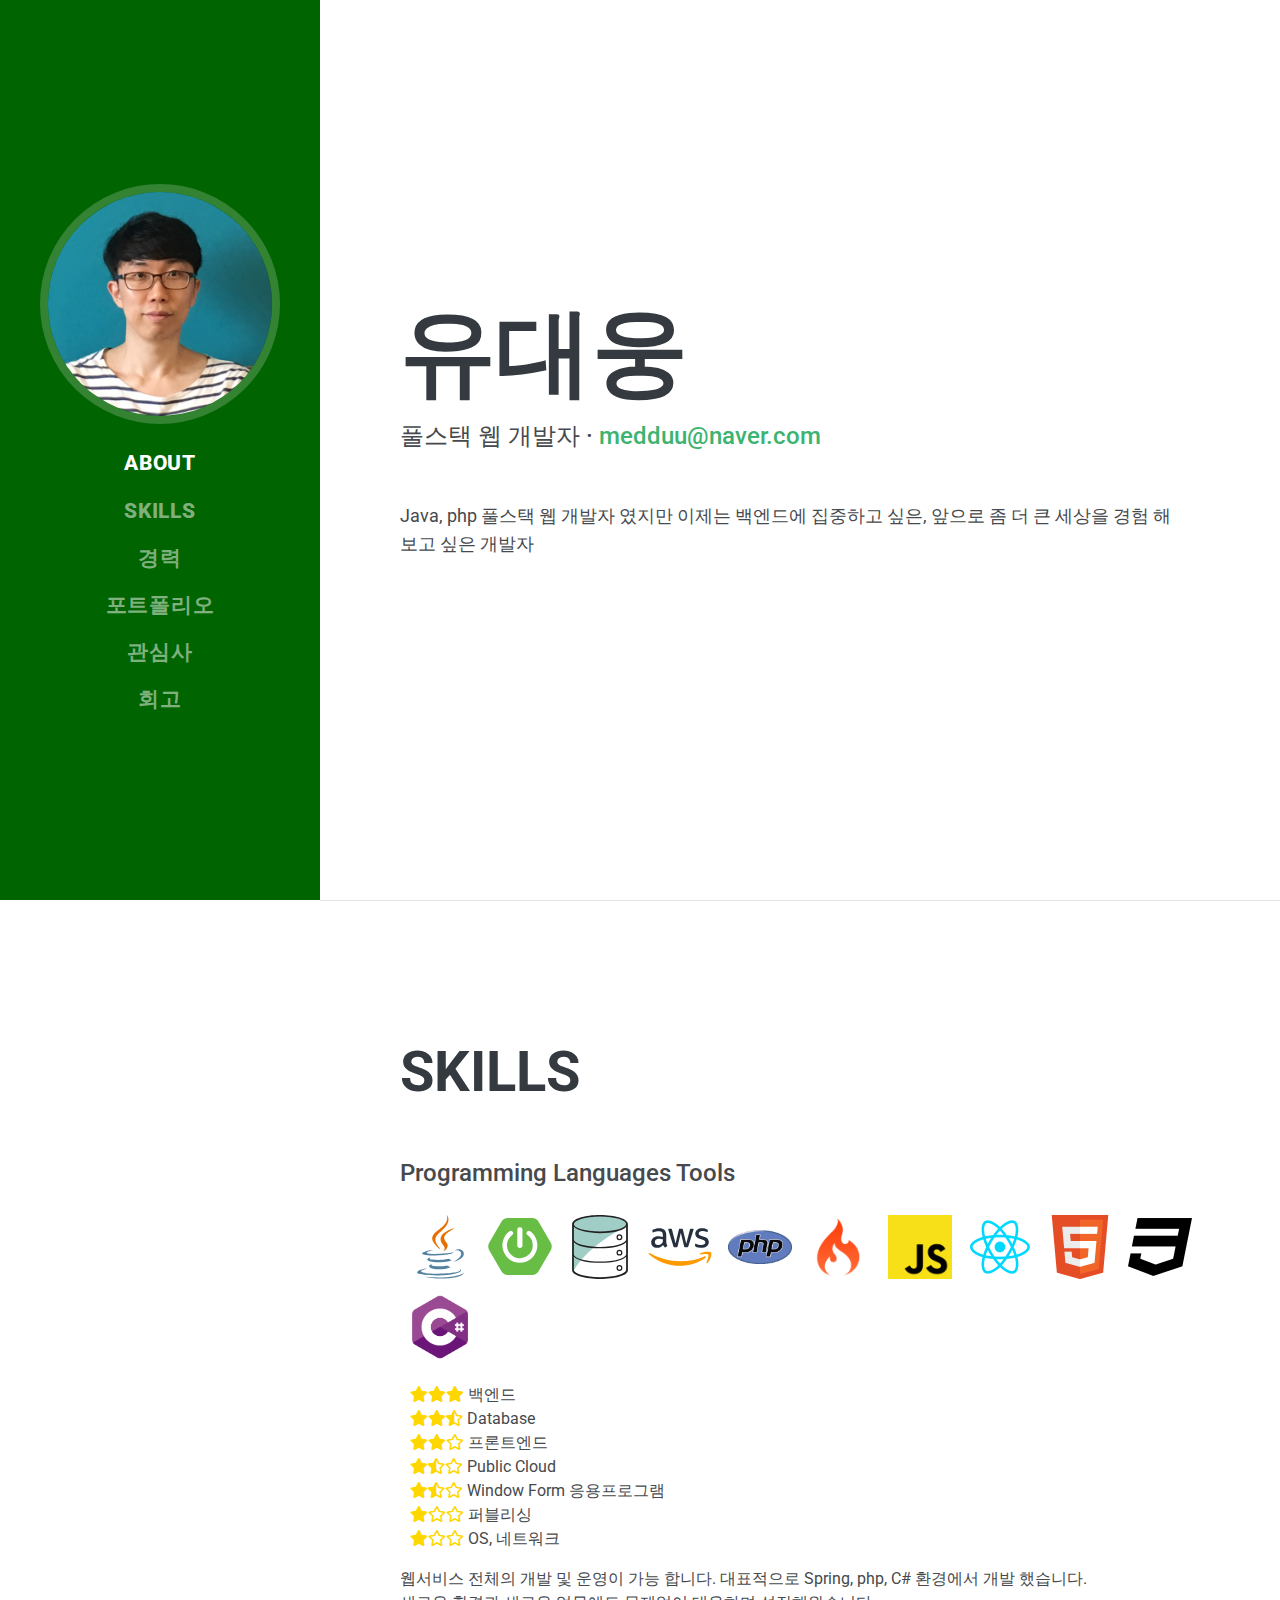
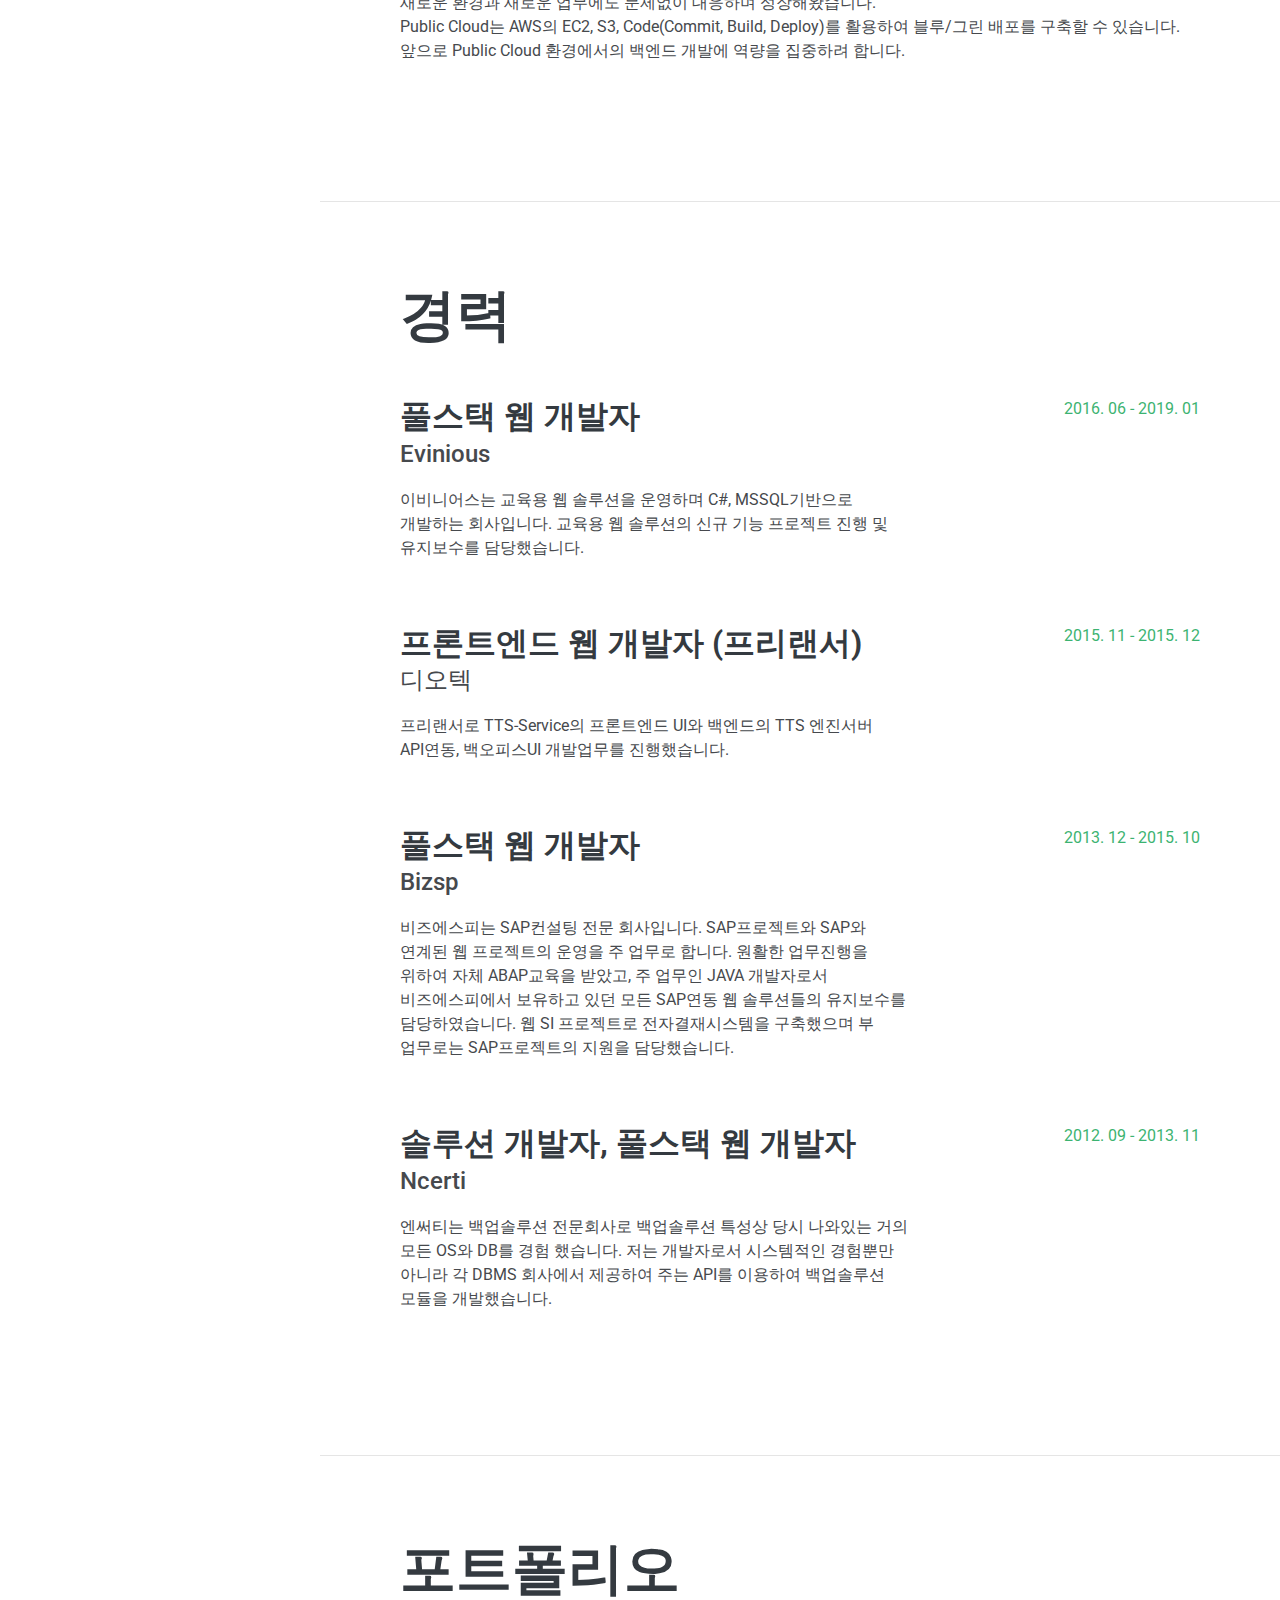
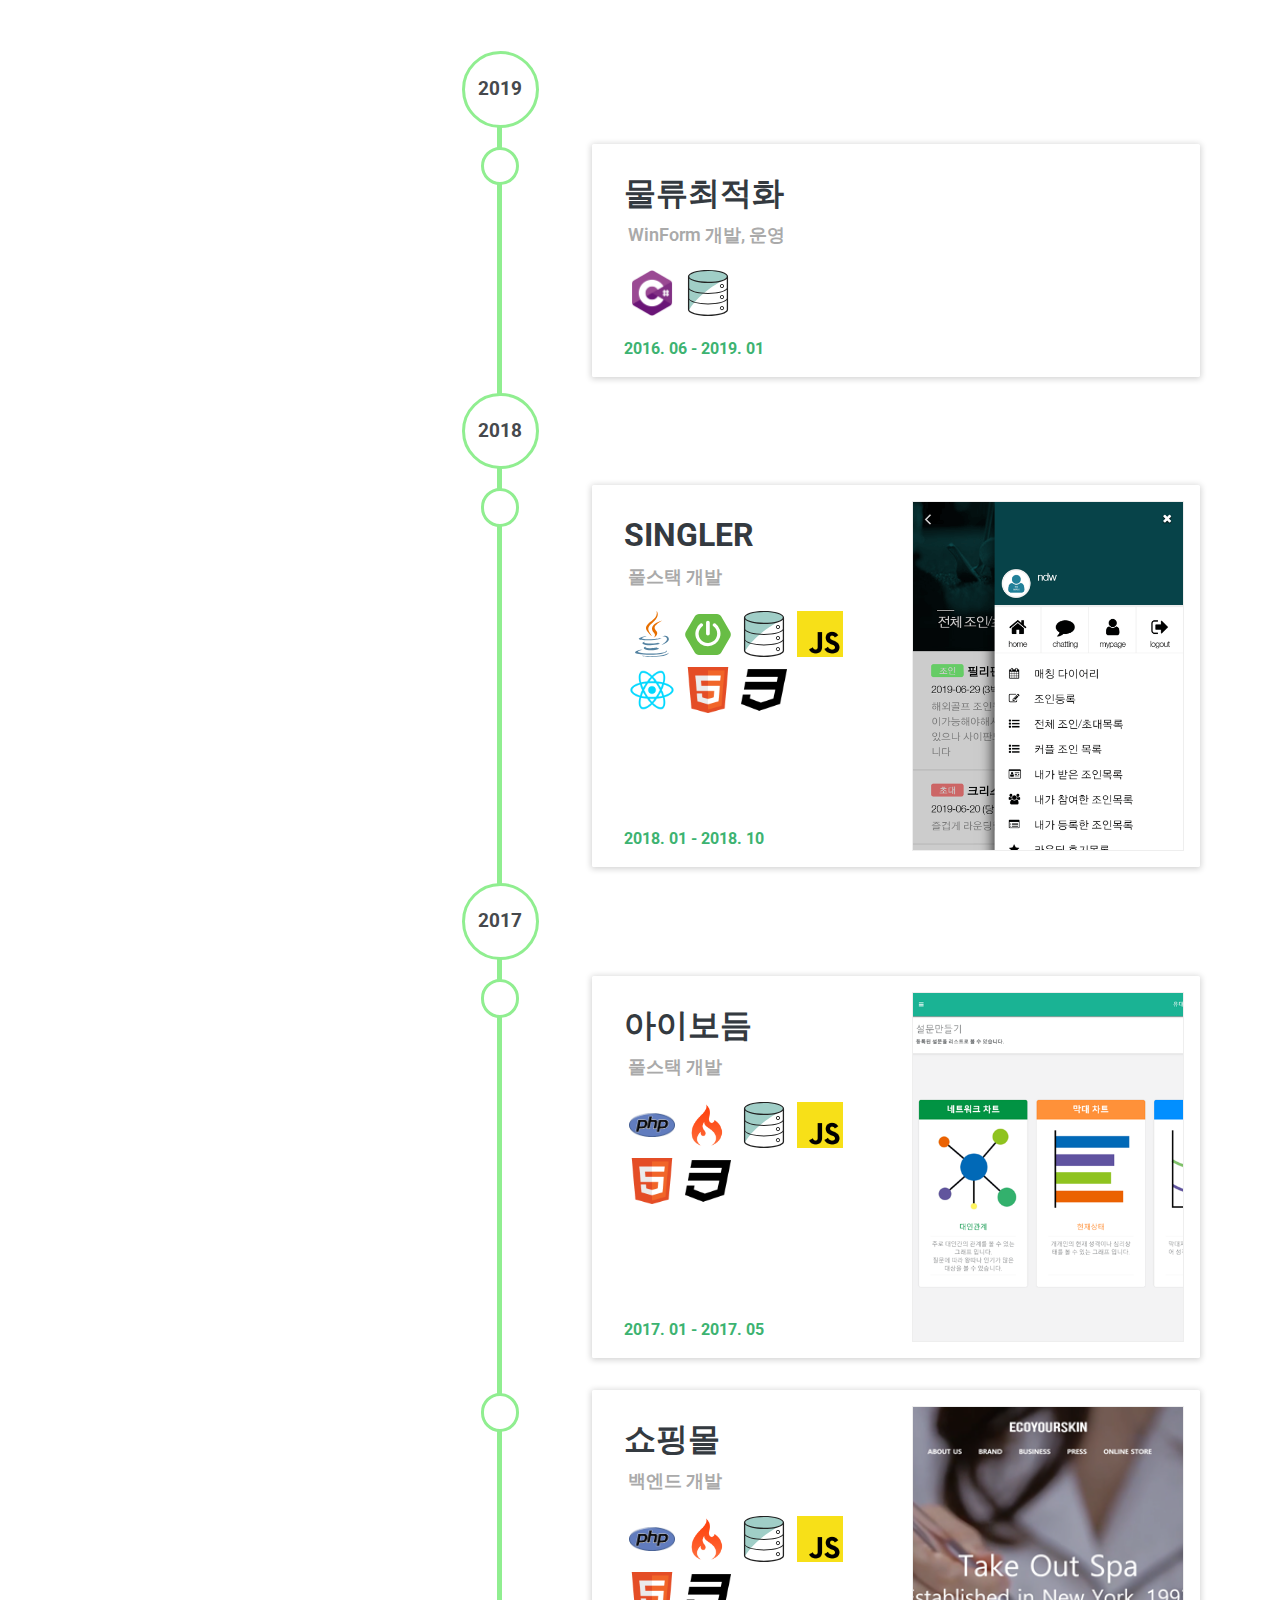
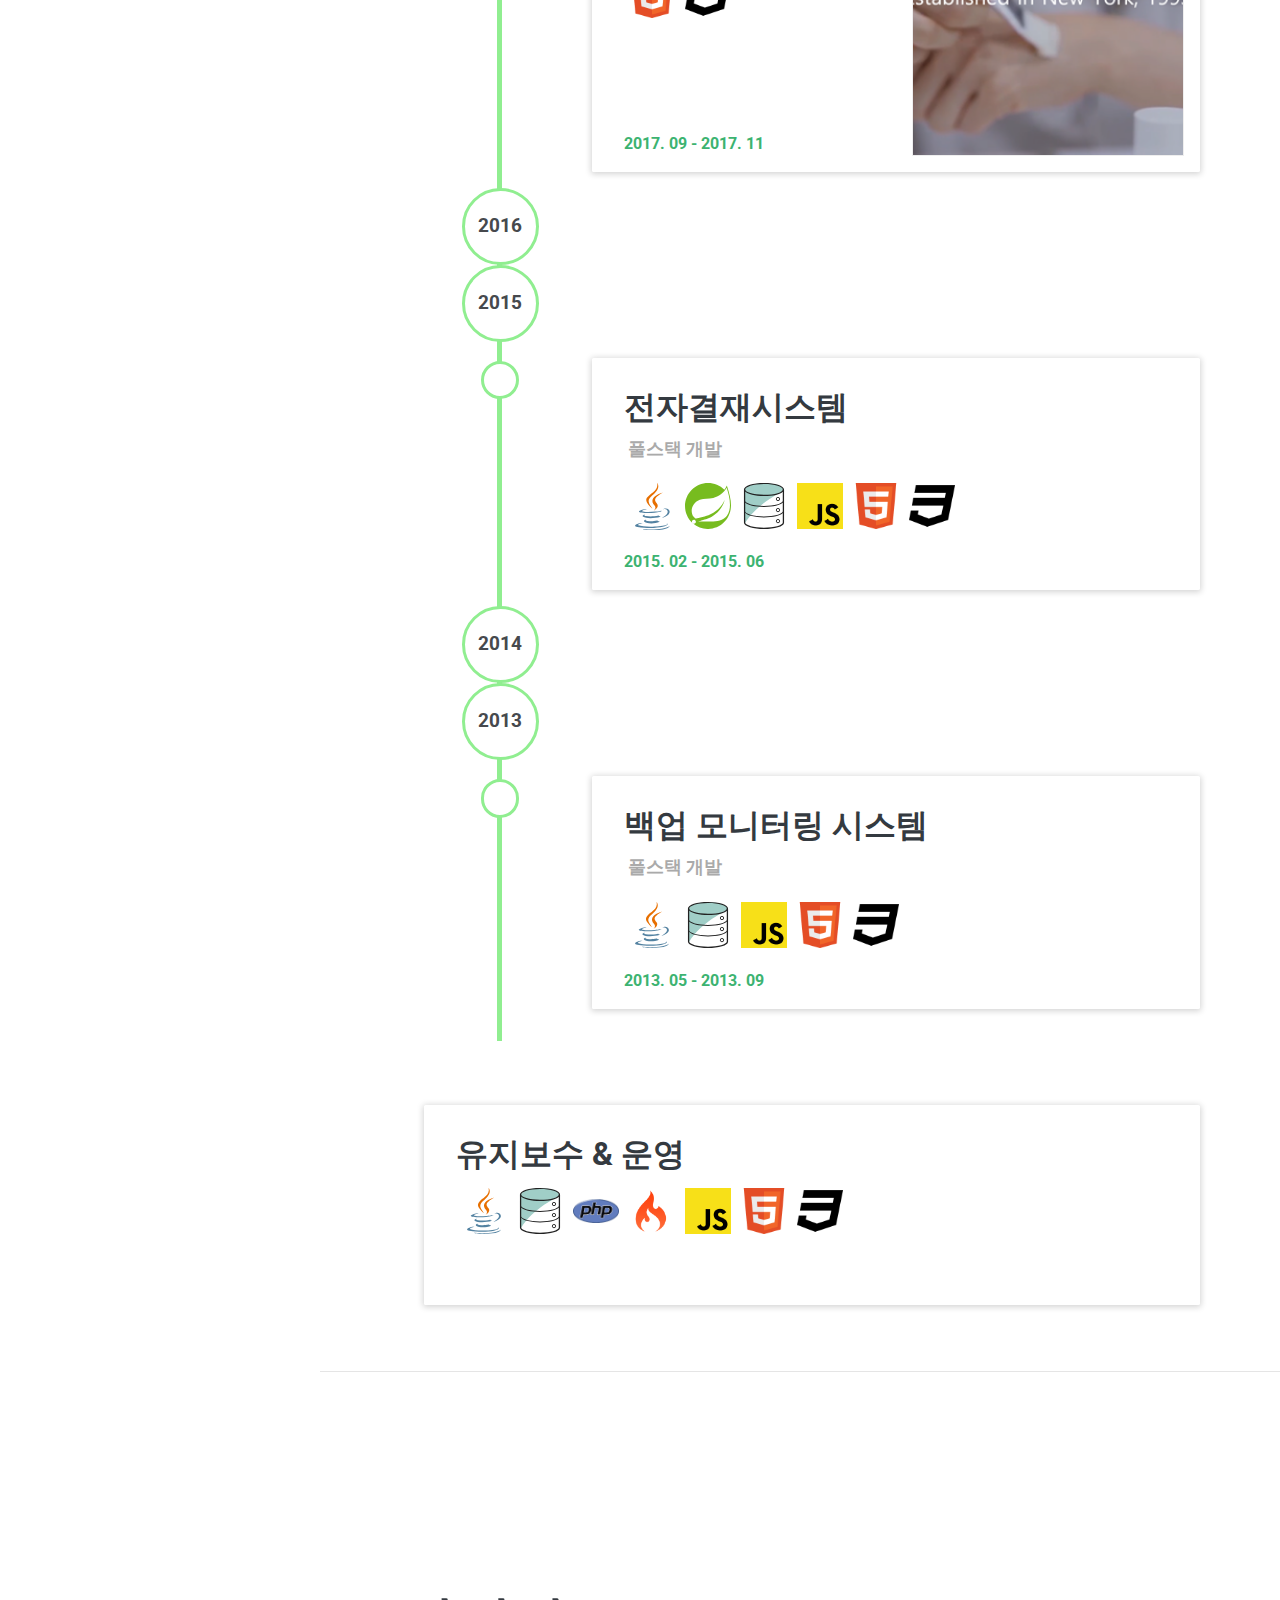
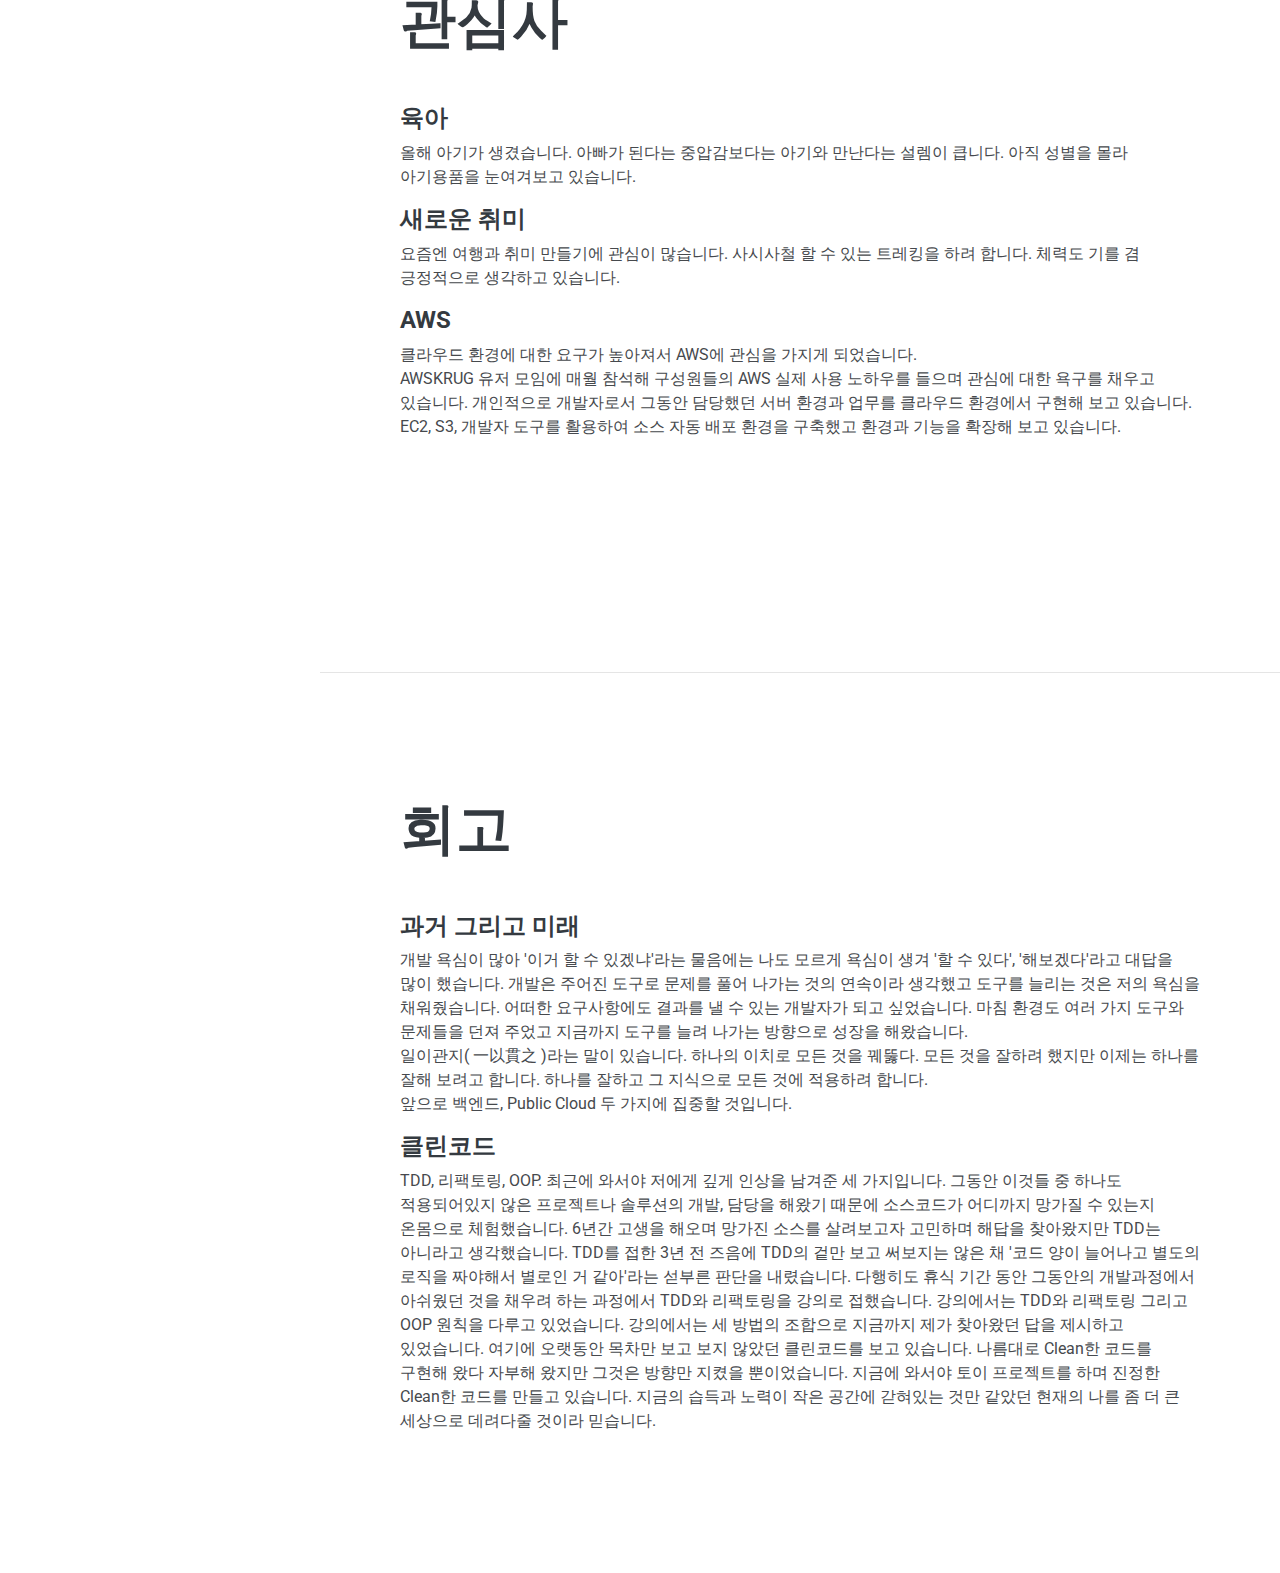
==== index.html @ 07f05572 "first commit" ====
<!DOCTYPE html>
<html lang="en">
<head>
  <meta charset="utf-8">
  <meta name="viewport" content="width=device-width, initial-scale=1, shrink-to-fit=no">
  <meta name="description" content="">
  <meta name="author" content="">

  <title>Portfolio</title>

  <!-- Bootstrap core CSS -->
  <link href="vendor/bootstrap/css/bootstrap.min.css" rel="stylesheet">
  <!-- Custom fonts for this template -->
  <link href="vendor/fontawesome-free/css/all.min.css" rel="stylesheet">
  <!-- Custom styles for this template -->
  <link href="css/resume.css?20190628" rel="stylesheet">
</head>

<body id="page-top">

  <nav class="navbar navbar-expand-lg navbar-dark bg-primary fixed-top" id="sideNav">
    <a class="navbar-brand js-scroll-trigger" href="#page-top">
      <span class="d-block d-lg-none">medduu</span>
      <span class="d-none d-lg-block">
        <img class="img-fluid img-profile rounded-circle mx-auto mb-2" src="img/profile.png" alt="">
      </span>
    </a>
    <button class="navbar-toggler" type="button" data-toggle="collapse" data-target="#navbarSupportedContent" aria-controls="navbarSupportedContent" aria-expanded="false" aria-label="Toggle navigation">
      <span class="navbar-toggler-icon"></span>
    </button>
    <div class="collapse navbar-collapse" id="navbarSupportedContent">
      <ul class="navbar-nav">
        <li class="nav-item">
          <a class="nav-link js-scroll-trigger" href="#about">About</a>
        </li>
		<li class="nav-item">
          <a class="nav-link js-scroll-trigger" href="#skills">Skills</a>
        </li>
        <li class="nav-item">
          <a class="nav-link js-scroll-trigger" href="#experience">경력</a>
        </li>
        <li class="nav-item">
          <a class="nav-link js-scroll-trigger" href="#portfolio">포트폴리오</a>
        </li>
		<!--<li class="nav-item">
          <a class="nav-link js-scroll-trigger" href="#education">학력</a>
        </li>-->
		<li class="nav-item">
          <a class="nav-link js-scroll-trigger" href="#interests">관심사</a>
        </li>
		<li class="nav-item">
          <a class="nav-link js-scroll-trigger" href="#reflection">회고</a>
        </li>		
      </ul>
    </div>
  </nav>

  <div class="container-fluid p-0">
    <section class="resume-section p-3 p-lg-5 d-flex align-items-center" id="about">
      <div class="w-100">
        <h1 class="">유대웅</h1>
        <div class="subheading mb-5">풀스택 웹 개발자 · 
		      <span class="text-primary">medduu@naver.com</span>
        </div>
        <p class="lead mb-5">
          Java, php 풀스택 웹 개발자 였지만 이제는 백엔드에 집중하고 싶은, 앞으로 좀 더 큰 세상을 경험 해 보고 싶은 개발자
        </p>
        <!--
        <p class="sub mb-5 text-line-through_tmp">
          술 한잔 마셨습니다... 버그가 조금은 있을 수 있습니다. <br/>
          하지만 유대웅 하나만 기억해 주세요. 진심을 다해 전합니다. <br/>
          결과가 별로일 수는 없을 겁니다. 밤낮으로 고민하고 개발 해왔습니다... <br/>
          최선을 다했고 열심히 했습니다. 저의 진심이 느껴지길 바랍니다. <br/>
          고맙습니다...
        </p>
        
        <div class="social-icons">
          <a href="https://github.com/medduu" target="_blank">
            <i class="fab fa-github"></i>
          </a>
        </div>
        -->
      </div>
    </section>

    <hr class="m-0">

    <section class="resume-section p-3 p-lg-5 d-flex align-items-center" id="skills">
      <div class="w-100">
        <h2 class="mb-5">Skills</h2>

        <div class="subheading mb-3">Programming Languages Tools</div>
        <ul class="list-inline dev-icons">
          <li class="toolTip" data-toggle="tooltip" data-placement="bottom" title="Java">
              <div style="background: url('img/skills/java.svg') no-repeat;"></div>
          </li>
          <li class="toolTip" data-toggle="tooltip" data-placement="bottom" title="Spring Boot">			
            <div style="background: url('img/skills/spring-boot.svg') no-repeat;"></div>
          </li>
          <li class="toolTip" data-toggle="tooltip" data-placement="bottom" title="database (RDB)">
            <div style="background: url('img/skills/database.svg') no-repeat;"></div>
          </li>
          <li class="toolTip" data-toggle="tooltip" data-placement="bottom" title="aws">
            <div style="background: url('img/skills/aws.svg') no-repeat;"></div>
          </li> 
          <li class="toolTip" data-toggle="tooltip" data-placement="bottom" title="php">
            <div style="background: url('img/skills/php.png') no-repeat;"></div>
          </li>
          <li class="toolTip" data-toggle="tooltip" data-placement="bottom" title="CodeIgniter (php framework)">
            <div style="background: url('img/skills/codeigniter.png') no-repeat;"></div>
          </li>
          <li class="toolTip" data-toggle="tooltip" data-placement="bottom" title="javascript">
            <div style="background: url('img/skills/javascript.png') no-repeat;"></div>
          </li>
          <li class="toolTip" data-toggle="tooltip" data-placement="bottom" title="react">
            <div style="background: url('img/skills/Reactjs.png') no-repeat;"></div>
          </li>
          <li class="toolTip" data-toggle="tooltip" data-placement="bottom" title="html">
            <div style="background: url('img/skills/HTML5.png') no-repeat;"></div>
          </li>
          <li class="toolTip" data-toggle="tooltip" data-placement="bottom" title="css">
            <div style="background: url('img/skills/css.png') no-repeat;"></div>
          </li>
          <li class="toolTip" data-toggle="tooltip" data-placement="bottom" title="C#">
            <div style="background: url('img/skills/CSharp.png') no-repeat;"></div>
          </li>
        </ul>
	
		<ul class="fa-ul" style="margin-left:10px;">
      <li>
        <span class="star-point"><i class="fa fa-star"></i><i class="fa fa-star"></i><i class="fa fa-star"></i></span>
        백엔드
      </li>
      <li>
        <span class="star-point"><i class="fa fa-star"></i><i class="fa fa-star"></i><i class="fa fa-star-half-alt"></i></span>
        Database
      </li>
      <li>
        <span class="star-point"><i class="fa fa-star"></i><i class="fa fa-star"></i><i class="far fa-star"></i></span>
        프론트엔드
      </li>
      <li>
        <span class="star-point"><i class="fa fa-star"></i><i class="fa fa-star-half-alt"></i><i class="far fa-star"></i></span>
        Public Cloud
      </li>
      <li>
        <span class="star-point"><i class="fa fa-star"></i><i class="fa fa-star-half-alt"></i><i class="far fa-star"></i></span>
        Window Form 응용프로그램
      </li>
      <li>
        <span class="star-point"><i class="fa fa-star"></i><i class="far fa-star"></i><i class="far fa-star"></i></span>
        퍼블리싱
      </li>
      <li>
        <span class="star-point"><i class="fa fa-star"></i><i class="far fa-star"></i><i class="far fa-star"></i></span>
        OS, 네트워크
      </li>
    </ul>

    <div>
      웹서비스 전체의 개발 및 운영이 가능 합니다. 대표적으로 Spring, php, C# 환경에서 개발 했습니다.<br/>
      새로운 환경과 새로운 업무에도 문제없이 대응하며 성장해왔습니다.<br/>
      Public Cloud는 AWS의 EC2, S3, Code(Commit, Build, Deploy)를 활용하여 블루/그린 배포를 구축할 수 있습니다. <br/>
      앞으로 Public Cloud 환경에서의 백엔드 개발에 역량을 집중하려 합니다.
    </div>
      </div>
    </section>
	
	<hr class="m-0">

    <section class="resume-section p-3 p-lg-5 d-flex justify-content-center" id="experience">
      <div class="w-100">
        <h2 class="mb-5">경력</h2>

        <div class="resume-item d-flex flex-column flex-md-row justify-content-between mb-5">
          <div class="resume-content">
            <h3 class="mb-0">풀스택 웹 개발자</h3>
            <div class="subheading mb-3">Evinious</div>
            <p>
            이비니어스는 교육용 웹 솔루션을 운영하며 C#, MSSQL기반으로 개발하는 회사입니다. 교육용 웹 솔루션의 신규 기능 프로젝트 진행 및 유지보수를 담당했습니다.
            </p>
          </div>
          <div class="resume-date text-md-right">
            <span class="text-primary">2016. 06 - 2019. 01</span>
          </div>
        </div>
		
		    <div class="resume-item d-flex flex-column flex-md-row justify-content-between mb-5">
          <div class="resume-content">
            <h3 class="mb-0">프론트엔드 웹 개발자 (프리랜서)</h3>
            <div class="subheading mb-3">디오텍</div>
            <p>프리랜서로 TTS-Service의 프론트엔드 UI와 백엔드의 TTS 엔진서버 API연동, 백오피스UI 개발업무를 진행했습니다.
            </p>
          </div>
          <div class="resume-date text-md-right">
            <span class="text-primary">2015. 11 - 2015. 12</span>
          </div>
        </div>

        <div class="resume-item d-flex flex-column flex-md-row justify-content-between mb-5">
          <div class="resume-content">
            <h3 class="mb-0">풀스택 웹 개발자</h3>
            <div class="subheading mb-3">Bizsp</div>
            <p>
            비즈에스피는 SAP컨설팅 전문 회사입니다. 
            SAP프로젝트와 SAP와 연계된 웹 프로젝트의 운영을 주 업무로 합니다. 
            원활한 업무진행을 위하여 자체 ABAP교육을 받았고, 주 업무인 JAVA 개발자로서 비즈에스피에서 보유하고 있던 모든 SAP연동 웹 솔루션들의 유지보수를 담당하였습니다. 
            웹 SI 프로젝트로 전자결재시스템을 구축했으며 부 업무로는 SAP프로젝트의 지원을 담당했습니다.
            </p>
          </div>
          <div class="resume-date text-md-right">
            <span class="text-primary">2013. 12 - 2015. 10</span>
          </div>
        </div>

        <div class="resume-item d-flex flex-column flex-md-row justify-content-between mb-5">
          <div class="resume-content">
            <h3 class="mb-0">솔루션 개발자, 풀스택 웹 개발자</h3>
            <div class="subheading mb-3">Ncerti</div>
            <p>
            엔써티는 백업솔루션 전문회사로 백업솔루션 특성상 당시 나와있는 거의 모든 OS와 DB를 경험 했습니다. 
            저는 개발자로서 시스템적인 경험뿐만 아니라 각 DBMS 회사에서 제공하여 주는 API를 이용하여 백업솔루션 모듈을 개발했습니다. 
            </p>
          </div>
          <div class="resume-date text-md-right">
            <span class="text-primary">2012. 09 - 2013. 11</span>
          </div>
        </div>
      </div>

    </section>
	
    <hr class="m-0">

    <section class="resume-section p-3 p-lg-5 d-flex align-items-center portfolio" id="portfolio">
      <div class="w-100">
        <h2 class="mb-5">포트폴리오</h2>
        <div class="row portfolio-contents">
          <div class="year">
              <span>2019</span>
          </div>
          <!-- Portfolio Item 4 -->
          <div id="portfolio-Simul" class="col-xl-12 pull-left">
            <div class="portfolio-item mx-auto" data-toggle="modal" data-target="#portfolioSimul">
              <div class="portfolio-item-caption d-flex align-items-center justify-content-center h-100 w-100">
                <div class="portfolio-item-caption-content text-center text-white">
                <i class="fas fa-plus fa-3x"></i>
                </div>
              </div>
              <div class="portfolio-title-wrap">
                <h3>물류최적화</h3>
                <div class="lead mb-3 ml-1">WinForm 개발, 운영</div>
                <ul class="list-inline dev-icons">                  
                  <li class="toolTip" data-toggle="tooltip" data-placement="bottom" title="C#">
                    <div style="background: url('img/skills/CSharp.png') no-repeat;"></div>
                  </li>
                  <li class="toolTip" data-toggle="tooltip" data-placement="bottom" title="database (RDB)">
                    <div style="background: url('img/skills/database.svg') no-repeat;"></div>
                  </li>
                </ul>
                <span class="text-primary portfolio-date">2016. 06 - 2019. 01</span>
              </div>
            </div>
          </div>
          <div class="year">
              <span>2018</span>
          </div>
          <!-- Portfolio Item 1 -->
          <div class="col-xl-12 pull-right">
            <div class="portfolio-item mx-auto" data-toggle="modal" data-target="#portfolioSingler">
              <div class="portfolio-item-caption d-flex align-items-center justify-content-center h-100 w-100">
                <div class="portfolio-item-caption-content text-center text-white">
                <i class="fas fa-plus fa-3x"></i>
                </div>
              </div>
              <div class="portfolio-title-wrap">
                <h3>Singler</h3>
                <div class="lead mb-3 ml-1">풀스택 개발</div>                
                <ul class="list-inline dev-icons">
                  <li class="toolTip" data-toggle="tooltip" data-placement="bottom" title="Java">
                      <div style="background: url('img/skills/java.svg') no-repeat;"></div>
                  </li>
                  <li class="toolTip" data-toggle="tooltip" data-placement="bottom" title="Spring Boot">			
                    <div style="background: url('img/skills/spring-boot.svg') no-repeat;"></div>
                  </li>
                  <li class="toolTip" data-toggle="tooltip" data-placement="bottom" title="database (RDB)">
                    <div style="background: url('img/skills/database.svg') no-repeat;"></div>
                  </li>
                  <li class="toolTip" data-toggle="tooltip" data-placement="bottom" title="javascript">
                    <div style="background: url('img/skills/javascript.png') no-repeat;"></div>
                  </li>
                  <li class="toolTip" data-toggle="tooltip" data-placement="bottom" title="react">
                    <div style="background: url('img/skills/Reactjs.png') no-repeat;"></div>
                  </li>
                  <li class="toolTip" data-toggle="tooltip" data-placement="bottom" title="html">
                    <div style="background: url('img/skills/HTML5.png') no-repeat;"></div>
                  </li>
                  <li class="toolTip" data-toggle="tooltip" data-placement="bottom" title="css">
                    <div style="background: url('img/skills/css.png') no-repeat;"></div>
                  </li>
                </ul>
                <span class="text-primary portfolio-date">2018. 01 - 2018. 10</span>
              </div>
              <div class="portfolio-img-wrap">
                <div style="background: url(img/portfolio/singler.png) no-repeat;"></div>
              </div>
            </div>
          </div>
          <div class="year">
              <span>2017</span>
          </div>
          <!-- Portfolio Item 2 -->
          <div class="col-xl-12 pull-left">
            <div class="portfolio-item mx-auto" data-toggle="modal" data-target="#portfolioIbd">
              <div class="portfolio-item-caption d-flex align-items-center justify-content-center h-100 w-100">
                <div class="portfolio-item-caption-content text-center text-white">
                <i class="fas fa-plus fa-3x"></i>
                </div>
              </div>
              <div class="portfolio-title-wrap">
                <h3>아이보듬</h3>
                <div class="lead mb-3 ml-1">풀스택 개발</div>
                <ul class="list-inline dev-icons">
                  <li class="toolTip" data-toggle="tooltip" data-placement="bottom" title="php">
                    <div style="background: url('img/skills/php.png') no-repeat;"></div>
                  </li>
                  <li class="toolTip" data-toggle="tooltip" data-placement="bottom" title="CodeIgniter (php framework)">
                    <div style="background: url('img/skills/codeigniter.png') no-repeat;"></div>
                  </li>
                  <li class="toolTip" data-toggle="tooltip" data-placement="bottom" title="database (RDB)">
                    <div style="background: url('img/skills/database.svg') no-repeat;"></div>
                  </li>
                  <li class="toolTip" data-toggle="tooltip" data-placement="bottom" title="javascript">
                    <div style="background: url('img/skills/javascript.png') no-repeat;"></div>
                  </li>
                  <li class="toolTip" data-toggle="tooltip" data-placement="bottom" title="html">
                    <div style="background: url('img/skills/HTML5.png') no-repeat;"></div>
                  </li>
                  <li class="toolTip" data-toggle="tooltip" data-placement="bottom" title="css">
                    <div style="background: url('img/skills/css.png') no-repeat;"></div>
                  </li>
                </ul>
                <span class="text-primary portfolio-date">2017. 01 - 2017. 05</span>
              </div>
              <div class="portfolio-img-wrap">
                  <div style="background: url(img/portfolio/ibd.png) no-repeat;"></div>
                </div>
            </div>
          </div>          
          <!-- Portfolio Item 3 -->
          <div class="col-xl-12 pull-right">
            <div class="portfolio-item mx-auto" data-toggle="modal" data-target="#portfolioEco">
              <div class="portfolio-item-caption d-flex align-items-center justify-content-center h-100 w-100">
                <div class="portfolio-item-caption-content text-center text-white">
                <i class="fas fa-plus fa-3x"></i>
                </div>
              </div>
              <div class="portfolio-title-wrap">
                <h3>쇼핑몰</h3>
                <div class="lead mb-3 ml-1">백엔드 개발</div>
                <ul class="list-inline dev-icons">
                  <li class="toolTip" data-toggle="tooltip" data-placement="bottom" title="php">
                    <div style="background: url('img/skills/php.png') no-repeat;"></div>
                  </li>
                  <li class="toolTip" data-toggle="tooltip" data-placement="bottom" title="CodeIgniter (php framework)">
                    <div style="background: url('img/skills/codeigniter.png') no-repeat;"></div>
                  </li>
                  <li class="toolTip" data-toggle="tooltip" data-placement="bottom" title="database (RDB)">
                    <div style="background: url('img/skills/database.svg') no-repeat;"></div>
                  </li>
                  <li class="toolTip" data-toggle="tooltip" data-placement="bottom" title="javascript">
                    <div style="background: url('img/skills/javascript.png') no-repeat;"></div>
                  </li>
                  <li class="toolTip" data-toggle="tooltip" data-placement="bottom" title="html">
                    <div style="background: url('img/skills/HTML5.png') no-repeat;"></div>
                  </li>
                  <li class="toolTip" data-toggle="tooltip" data-placement="bottom" title="css">
                    <div style="background: url('img/skills/css.png') no-repeat;"></div>
                  </li>
                </ul>
                <span class="text-primary portfolio-date">2017. 09 - 2017. 11</span>
              </div>
              <div class="portfolio-img-wrap">
                  <div style="background: url(img/portfolio/ecoyourskin.png) no-repeat;"></div>
                </div>
            </div>
          </div>
          <div class="year">
              <span>2016</span>
              <span>2015</span>
          </div>
          <!-- Portfolio Item 5 -->
          <div class="col-xl-12 pull-left">
            <div class="portfolio-item mx-auto" data-toggle="modal" data-target="#portfolioAprv">
              <div class="portfolio-item-caption d-flex align-items-center justify-content-center h-100 w-100">
                <div class="portfolio-item-caption-content text-center text-white">
                <i class="fas fa-plus fa-3x"></i>
                </div>
              </div>
              <div class="portfolio-title-wrap">
                <h3>전자결재시스템</h3>
                <div class="lead mb-3 ml-1">풀스택 개발</div>
                <ul class="list-inline dev-icons">
                  <li class="toolTip" data-toggle="tooltip" data-placement="bottom" title="Java">
                      <div style="background: url('img/skills/java.svg') no-repeat;"></div>
                  </li>
                  <li class="toolTip" data-toggle="tooltip" data-placement="bottom" title="Spring Boot">			
                    <div style="background: url('img/skills/spring-3.svg') no-repeat;"></div>
                  </li>
                  <li class="toolTip" data-toggle="tooltip" data-placement="bottom" title="database (RDB)">
                    <div style="background: url('img/skills/database.svg') no-repeat;"></div>
                  </li>
                  <li class="toolTip" data-toggle="tooltip" data-placement="bottom" title="javascript">
                    <div style="background: url('img/skills/javascript.png') no-repeat;"></div>
                  </li>
                  <li class="toolTip" data-toggle="tooltip" data-placement="bottom" title="html">
                    <div style="background: url('img/skills/HTML5.png') no-repeat;"></div>
                  </li>
                  <li class="toolTip" data-toggle="tooltip" data-placement="bottom" title="css">
                    <div style="background: url('img/skills/css.png') no-repeat;"></div>
                  </li>
                </ul>
                <span class="text-primary portfolio-date">2015. 02 - 2015. 06</span>
              </div>
            </div>
          </div>
          <div class="year">
              <span>2014</span>
              <span>2013</span>
          </div>
          <!-- Portfolio Item 5 -->
          <div class="col-xl-12 pull-left">
            <div class="portfolio-item mx-auto" data-toggle="modal" data-target="#portfolioBackup">
              <div class="portfolio-item-caption d-flex align-items-center justify-content-center h-100 w-100">
                <div class="portfolio-item-caption-content text-center text-white">
                <i class="fas fa-plus fa-3x"></i>
                </div>
              </div>
              <div class="portfolio-title-wrap">
                <h3>백업 모니터링 시스템</h3>
                <div class="lead mb-3 ml-1">풀스택 개발</div>
                <ul class="list-inline dev-icons">
                  <li class="toolTip" data-toggle="tooltip" data-placement="bottom" title="Java">
                      <div style="background: url('img/skills/java.svg') no-repeat;"></div>
                  </li>
                  <li class="toolTip" data-toggle="tooltip" data-placement="bottom" title="database (RDB)">
                    <div style="background: url('img/skills/database.svg') no-repeat;"></div>
                  </li>
                  <li class="toolTip" data-toggle="tooltip" data-placement="bottom" title="javascript">
                    <div style="background: url('img/skills/javascript.png') no-repeat;"></div>
                  </li>
                  <li class="toolTip" data-toggle="tooltip" data-placement="bottom" title="html">
                    <div style="background: url('img/skills/HTML5.png') no-repeat;"></div>
                  </li>
                  <li class="toolTip" data-toggle="tooltip" data-placement="bottom" title="css">
                    <div style="background: url('img/skills/css.png') no-repeat;"></div>
                  </li>
                </ul>
                <span class="text-primary portfolio-date">2013. 05 - 2013. 09</span>
              </div>
            </div>
          </div>
        
      </div>
      <!-- Portfolio Item 6 -->
      <div class="row" style="padding-left:3%;">
        <div class="col-xl-12 mt-5">
            <div class="portfolio-item mx-auto" data-toggle="modal" data-target="#portfolioSM">
              <div class="portfolio-item-caption d-flex align-items-center justify-content-center h-100 w-100">
                <div class="portfolio-item-caption-content text-center text-white">
                <i class="fas fa-plus fa-3x"></i>
                </div>
              </div>
              <div class="portfolio-title-wrap">
                <h3>유지보수 &amp; 운영</h3>
                <ul class="list-inline dev-icons">
                    <li class="toolTip" data-toggle="tooltip" data-placement="bottom" title="Java">
                        <div style="background: url('img/skills/java.svg') no-repeat;"></div>
                    </li>
                    <li class="toolTip" data-toggle="tooltip" data-placement="bottom" title="database (RDB)">
                      <div style="background: url('img/skills/database.svg') no-repeat;"></div>
                    </li>
                    <li class="toolTip" data-toggle="tooltip" data-placement="bottom" title="php">
                      <div style="background: url('img/skills/php.png') no-repeat;"></div>
                    </li>
                    <li class="toolTip" data-toggle="tooltip" data-placement="bottom" title="CodeIgniter (php framework)">
                      <div style="background: url('img/skills/codeigniter.png') no-repeat;"></div>
                    </li>
                    <li class="toolTip" data-toggle="tooltip" data-placement="bottom" title="javascript">
                      <div style="background: url('img/skills/javascript.png') no-repeat;"></div>
                    </li>
                    <li class="toolTip" data-toggle="tooltip" data-placement="bottom" title="html">
                      <div style="background: url('img/skills/HTML5.png') no-repeat;"></div>
                    </li>
                    <li class="toolTip" data-toggle="tooltip" data-placement="bottom" title="css">
                      <div style="background: url('img/skills/css.png') no-repeat;"></div>
                    </li>
                  </ul>
              </div>
            </div>
          </div>
        </div>
      </div>
    </section>
<!--
	<hr class="m-0">

    <section class="resume-section p-3 p-lg-5 d-flex align-items-center" id="education">
      <div class="w-100">
        <h2 class="mb-5">학력</h2>

        <div class="resume-item d-flex flex-column flex-md-row justify-content-between mb-5">
          <div class="resume-content">
            <h3 class="mb-0">가천대학교</h3>
            <div class="subheading mb-3">컴퓨터 소프트웨어 전공</div>
			<div>졸업</div>
          </div>
          <div class="resume-date text-md-right">
            <span class="text-primary">2009.02 - 2013.03</span>
          </div>
        </div>

		<div class="resume-item d-flex flex-column flex-md-row justify-content-between mb-5">
          <div class="resume-content">
            <h3 class="mb-0">경원전문대학교</h3>
            <div class="subheading mb-3">컴퓨터 정보과</div>
			      <div>중퇴</div>
          </div>
          <div class="resume-date text-md-right">
            <span class="text-primary">2006.03 - 2016.04</span>
          </div>
        </div>

        <div class="resume-item d-flex flex-column flex-md-row justify-content-between">
          <div class="resume-content">
            <h3 class="mb-3">동국대학교 사범대학 부속 고등학교</h3>
			<div>졸업</div>
          </div>
          <div class="resume-date text-md-right">
            <span class="text-primary">2001.03 - 2004.02</span>
          </div>
        </div>

      </div>
    </section>
-->	
    <hr class="m-0">

    <section class="resume-section p-3 p-lg-5 d-flex align-items-center" id="interests">
      <div class="w-100">
        <h2 class="mb-5">관심사</h2>
        <div>
          <h4 class="">육아</h4>
          <p>
            올해 아기가 생겼습니다. 아빠가 된다는 중압감보다는 아기와 만난다는 설렘이 큽니다. 아직 성별을 몰라 아기용품을 눈여겨보고 있습니다.
          </p>
        </div>
        <div>
          <h4 class="">새로운 취미</h3>
          <p>
            요즘엔 여행과 취미 만들기에 관심이 많습니다. 사시사철 할 수 있는 트레킹을 하려 합니다. 
            체력도 기를 겸 긍정적으로 생각하고 있습니다.
          </p>
        </div>
        <div>
          <h4 class="">aws</h3>
          <p>
            클라우드 환경에 대한 요구가 높아져서 AWS에 관심을 가지게 되었습니다.<br/>
            AWSKRUG 유저 모임에 매월 참석해 구성원들의 AWS 실제 사용 노하우를 들으며 관심에 대한 욕구를 채우고 있습니다.
            개인적으로 개발자로서 그동안 담당했던 서버 환경과 업무를 클라우드 환경에서 구현해 보고 있습니다. 
            EC2, S3, 개발자 도구를 활용하여 소스 자동 배포 환경을 구축했고 환경과 기능을 확장해 보고 있습니다.            
          </p>
        </div>
      </div>
    </section>
	
	<hr class="m-0">
	
	<section class="resume-section p-3 p-lg-5 d-flex align-items-center" id="reflection">
      <div class="w-100">
        <h2 class="mb-5">회고</h2>
        <div>
          <h4>과거 그리고 미래</h4>
          <p>
            개발 욕심이 많아 '이거 할 수 있겠냐'라는 물음에는 나도 모르게 욕심이 생겨 '할 수 있다', '해보겠다'라고 대답을 많이 했습니다.
            개발은 주어진 도구로 문제를 풀어 나가는 것의 연속이라 생각했고 도구를 늘리는 것은 저의 욕심을 채워줬습니다. 
            어떠한 요구사항에도 결과를 낼 수 있는 개발자가 되고 싶었습니다.
            마침 환경도 여러 가지 도구와 문제들을 던져 주었고 지금까지 도구를 늘려 나가는 방향으로 성장을 해왔습니다.<br/>
            일이관지( 一以貫之 )라는 말이 있습니다. 하나의 이치로 모든 것을 꿰뚫다. 
            모든 것을 잘하려 했지만 이제는 하나를 잘해 보려고 합니다. 하나를 잘하고 그 지식으로 모든 것에 적용하려 합니다.<br/>
            앞으로 백엔드, Public Cloud 두 가지에 집중할 것입니다.
          </p>
        </div>
        <div>
            <h4>클린코드</h4>
            <p>
              TDD, 리팩토링, OOP. 최근에 와서야 저에게 깊게 인상을 남겨준 세 가지입니다.
              그동안 이것들 중 하나도 적용되어있지 않은 프로젝트나 솔루션의 개발, 담당을 해왔기 때문에 소스코드가 어디까지 망가질 수 있는지 온몸으로 체험했습니다. 
              6년간 고생을 해오며 망가진 소스를 살려보고자 고민하며 해답을 찾아왔지만 TDD는 아니라고 생각했습니다. 
              TDD를 접한 3년 전 즈음에 TDD의 겉만 보고 써보지는 않은 채 '코드 양이 늘어나고 별도의 로직을 짜야해서 별로인 거 같아'라는 섣부른 판단을 내렸습니다.
              다행히도 휴식 기간 동안 그동안의 개발과정에서 아쉬웠던 것을 채우려 하는 과정에서 TDD와 리팩토링을 강의로 접했습니다. 
              강의에서는 TDD와 리팩토링 그리고 OOP 원칙을 다루고 있었습니다. 강의에서는 세 방법의 조합으로 지금까지 제가 찾아왔던 답을 제시하고 있었습니다.
              여기에 오랫동안 목차만 보고 보지 않았던 클린코드를 보고 있습니다. 나름대로 Clean한 코드를 구현해 왔다 자부해 왔지만 그것은 방향만 지켰을 뿐이었습니다.
              지금에 와서야 토이 프로젝트를 하며 진정한 Clean한 코드를 만들고 있습니다.
              지금의 습득과 노력이 작은 공간에 갇혀있는 것만 같았던 현재의 나를 좀 더 큰 세상으로 데려다줄 것이라 믿습니다.
          </p>
        </div>
      </div>
    </section>

  </div>

  <!-- Portfolio Modal Singler -->
  <div class="portfolio-modal modal fade" id="portfolioSingler" tabindex="-1" role="dialog" aria-labelledby="portfolioModal1Label" aria-hidden="true">
    <div class="modal-dialog modal-xl" role="document">
      <div class="modal-content">
        <button type="button" class="close" data-dismiss="modal" aria-label="Close">
          <span aria-hidden="true">
            <i class="fas fa-times"></i>
          </span>
        </button>
        <div class="modal-body text-center">
          <div class="container">
            <div class="row justify-content-center">
              <div class="col-lg-10">
                <!-- Portfolio Modal - Title -->
                <h2 class="portfolio-modal-title text-secondary text-uppercase mb-0">Singler</h2>
                <hr>
                <!-- Portfolio Modal - Text -->
                <div class="modal-text mb-5">
                  <div class="text-primary mb-3">2018. 01 - 2018. 10</div>
                  <div><strong>데이트 어플의 변형으로 골프매칭을 해주는 어플리케이션 개발</strong></div>
                  <div class="modal-text-tab"><i class="fa fa-check"></i> SPA, 모바일 웹</div>
                  <div class="modal-text-tab"><i class="fa fa-check"></i> 웹뷰로 어플리케이션 개발</div>
                  <div class="modal-text-tab"><i class="fa fa-check"></i> <font color="blue">프론트엔드 : 40%</font> - html, javascript, css, react</div>
                  <div class="modal-text-tab"><i class="fa fa-check"></i> <font color="blue">백엔드 : 100%</font> - Spring ( boot, security, oauth, data, jpa, rest ), firebase, mysql</div>
                  <div class="mt-3">
                    주니어 개발자 1명과 함께 개발했습니다.<br/>
                    <br/>
                    1. React.js<br/>
                    Singler는 모바일 웹과 어플리케이션 구현이 동시에 이루어져야 했습니다.
                    세가지를 동시에 개발할 수는 없어서 안드로이드와 IOS의 개발은 서비스 오픈 후에 개발, 
                    우선적으로 모바일 웹으로 개발하고 어플리케이션은 웹뷰로 구현 하기로 결정했습니다.
                    어플리케이션의 유입이 많을 것으로 예상되어 최대한 웹 느낌이 안나도록 구현하기위해 SPA 구현으로 방향을 잡고 React.js를 선택했습니다.<br/>
                    <br/>
                    2. Spring boot<br/>
                    추후에 개발할 어플리케이션과의 연동을 위해 서버쪽은 API서버로 구현해야 했습니다.
                    Spring boot, Node.js, php의 세 환경중에 React와의 연동은 Spring이 가장 맞지 않아보였지만, 
                    Node.js는 경험이 없었고 php보다 Spring boot의 환경이 익숙하고 유지보수가 편할 것이라 생각해 Spring boot로 진행했습니다.
                  </div>
                  <div class="mt-3">
                    <a href="https://singler.co.kr" target="_blank">https://singler.co.kr</a>
                  </div>
                </div>
                <!-- Portfolio Modal - Image -->
                <div class="modal-img-wrap mb-3">
                  <img class="modal-img" src="img/portfolio/singler.png" alt="">
                </div>
                <button class="btn btn-primary" href="#" data-dismiss="modal">
                  <i class="fas fa-times fa-fw"></i>
                  Close
                </button>
              </div>
            </div>
          </div>
        </div>
      </div>
    </div>
  </div>
  
  <!-- Portfolio Modal Ibd -->
  <div class="portfolio-modal modal fade" id="portfolioIbd" tabindex="-1" role="dialog" aria-labelledby="portfolioModal1Label" aria-hidden="true">
    <div class="modal-dialog modal-xl" role="document">
      <div class="modal-content">
        <button type="button" class="close" data-dismiss="modal" aria-label="Close">
          <span aria-hidden="true">
            <i class="fas fa-times"></i>
          </span>
        </button>
        <div class="modal-body text-center">
          <div class="container">
            <div class="row justify-content-center">
              <div class="col-lg-10">
                <!-- Portfolio Modal - Title -->
                <h2 class="portfolio-modal-title text-secondary text-uppercase mb-0">아이보듬</h2>
                <hr>
                  <!-- Portfolio Modal - Text -->
                <div class="modal-text mb-5">
                  <div class="text-primary mb-3">2017. 01 - 2017. 05</div>
                  <div><strong>설문을 기반으로 데이터를 수집하여 그래프로 보여주는 웹서비스</strong></div>
                  <div class="modal-text-tab"><i class="fa fa-check"></i> 왕따 등의 특정 대상의 추적및 관리 가능</div>
                  <div class="modal-text-tab"><i class="fa fa-check"></i><font color="blue"> 풀스택 : 100%</font> - PHP( CodeIgniter ) , html, javascript, d3.js, css, mysql</div>
                  <div class="mt-2">
                    아이디어만 듣고 기획 - 설계 - 구현 까지 전부 혼자 진행한 프로젝트 입니다. <br/>
                    <br/>
                    Spring boot프로젝트로 진행하려 했으나 유지보수를 담당할 주니어 개발자가 php를 배우고 있는 과정이어서 부담을 덜어주고자 php로 진행했습니다.
                    d3.js 예제를 응용하여 세가지의 그래프를 구현했고, 구현에 따라 시각적으로 확연히 변하는 것이 재미있었던 프로젝트 입니다.
                  </div>
                  <div class="mt-3">
                    <a href="http://ibd.evinious.co.kr" target="_black">http://ibd.evinious.co.kr</a>
                  </div>
                </div>
                <!-- Portfolio Modal - Image -->
                <div class="modal-img-wrap mb-3">
                  <img class="modal-img" src="img/portfolio/ibd.png" alt="">
                  <img class="modal-img" src="img/portfolio/ibd_chart_m1.png" alt="">
                  <img class="modal-img" src="img/portfolio/ibd_chart_m2.png" alt="">
                  <img class="modal-img" src="img/portfolio/ibd_bar_m.png" alt="">
                  <img class="modal-img" src="img/portfolio/ibd_line_m.png" alt="">
                </div>
                <button class="btn btn-primary" href="#" data-dismiss="modal">
                  <i class="fas fa-times fa-fw"></i>
                  Close
                </button>
              </div>
            </div>
          </div>
        </div>
      </div>
    </div>
  </div>
  
  <!-- Portfolio Modal Eco -->
  <div class="portfolio-modal modal fade" id="portfolioEco" tabindex="-1" role="dialog" aria-labelledby="portfolioModal1Label" aria-hidden="true">
    <div class="modal-dialog modal-xl" role="document">
      <div class="modal-content">
        <button type="button" class="close" data-dismiss="modal" aria-label="Close">
          <span aria-hidden="true">
            <i class="fas fa-times"></i>
          </span>
        </button>
        <div class="modal-body text-center">
          <div class="container">
            <div class="row justify-content-center">
              <div class="col-lg-10">
                <!-- Portfolio Modal - Title -->
                <h2 class="portfolio-modal-title text-secondary text-uppercase mb-0">Ecoyourskin</h2>
              <hr>
              <!-- Portfolio Modal - Text -->
              <div class="modal-text mb-5">
                <div class="text-primary mb-3">2017. 09 - 2017. 11</div>
                <div><strong>모바일 화장품 쇼핑몰 개발</strong></div>
                <div class="modal-text-tab"><i class="fa fa-check"></i> 의뢰 업체의 자체 어플리케이션과의 통신을 위해 API 기획 및 개발</div>
                <div class="modal-text-tab"><i class="fa fa-check"></i> <font color="blue">프론트엔드 : 10%</font> - html, javascript, css</div>
                <div class="modal-text-tab"><i class="fa fa-check"></i> <font color="blue">백엔드 : 100%</font> - PHP, 영카트4, Mysql, Oauth</div>
                <div class="mt-2">
                  프론트엔드 개발자 1명과 함께 구현했습니다.
                  <br/>
                  사내 방침은 새로 구현해 소스로 가지고 있는것이 목표였지만 혼자서 모든 기능을 기간내에 구현하는데는 무리가 있었습니다.
                  따라서 완전히 소스가 오픈되어 있는 그누보드 기반의 영카트로 고객의 요구사항대로 커스터마이징한 프로젝트 입니다.
                </div>
                <div class="mt-3">
                  <a href="http://ecoyourskin.co.kr" target="_black">http://ecoyourskin.co.kr</a>
                </div>
              </div>
              <!-- Portfolio Modal - Image -->
              <div class="modal-img-wrap">
                <img class="modal-img" src="img/portfolio/ecoyourskin.png" alt="">
                <img class="modal-img" src="img/portfolio/ecoyourskin_shop.png" alt="">
              </div>
              <button class="btn btn-primary" href="#" data-dismiss="modal">
                  <i class="fas fa-times fa-fw"></i>
                  Close
                </button>
              </div>
            </div>
          </div>
        </div>
      </div>
    </div>
  </div>
  
  <!-- Portfolio Modal Eco -->
  <div class="portfolio-modal modal fade" id="portfolioSimul" tabindex="-1" role="dialog" aria-labelledby="portfolioModal1Label" aria-hidden="true">
    <div class="modal-dialog modal-xl" role="document">
      <div class="modal-content">
        <button type="button" class="close" data-dismiss="modal" aria-label="Close">
          <span aria-hidden="true">
            <i class="fas fa-times"></i>
          </span>
        </button>
        <div class="modal-body text-center">
          <div class="container">
            <div class="row justify-content-center">
              <div class="col-lg-10">
                <!-- Portfolio Modal - Title -->
                <h2 class="portfolio-modal-title text-secondary text-uppercase mb-0">물류최적화 프로젝트</h2>
                <hr>
                        <!-- Portfolio Modal - Image -->
                <div class="modal-img-wrap">
                </div>
                        <!-- Portfolio Modal - Text -->
                <div class="modal-text mb-5">
                  <div class="text-primary mb-3">2016. 06. 01 - 2019. 01. 15</div>
                  <div><strong>창고비 절감을 위한 [선적 계획]과 [주문]간의 Mapping 최적화 Simulator 개발</strong></div>
                  <div class="modal-text-tab"><i class="fa fa-check"></i> <font color="blue">C# : 40%</font> - UI 및 전체 Form 구축</div>
                  <div class="modal-text-tab"><i class="fa fa-check"></i> <font color="blue">SSIS : 100%</font> - Daily로 들어오는 Excel Raw-Data를 SSIS이용하여 자동으로 데이터베이스에 Insert</div>
                  <div class="modal-text-tab"><i class="fa fa-check"></i> <font color="blue">Excel : 30%</font> - Raw-Data를 데이터베이스에 Insert, Macro 이용한 Report</div>
                  <div class="modal-text-tab"><i class="fa fa-check"></i> <font color="blue">MSSQL : 10%</font> - 프로시저로 Simulator 개발</div>
                  <div class="mt-2">
                    파견되어 진행했던 프로젝트 입니다.<br/>
                    총 4.5명 투입되어 개발과 운영을 담당했습니다. 
                    중요도는 MSSQL:50%, C#:30%, SSIS:10%, Excel:10%씩 입니다.<br/>
                    총 32개 법인에 배포했고 나중 6개월 정도는 운영중심으로 업무를 진행했습니다.
                  </div>
                </div>
                <button class="btn btn-primary" href="#" data-dismiss="modal">
                  <i class="fas fa-times fa-fw"></i>
                  Close
                </button>
              </div>
            </div>
          </div>
        </div>
      </div>
    </div>
  </div>
  
  <!-- Portfolio Modal Eco -->
  <div class="portfolio-modal modal fade" id="portfolioAprv" tabindex="-1" role="dialog" aria-labelledby="portfolioModal1Label" aria-hidden="true">
    <div class="modal-dialog modal-xl" role="document">
      <div class="modal-content">
        <button type="button" class="close" data-dismiss="modal" aria-label="Close">
          <span aria-hidden="true">
            <i class="fas fa-times"></i>
          </span>
        </button>
        <div class="modal-body text-center">
          <div class="container">
            <div class="row justify-content-center">
              <div class="col-lg-10">
                <!-- Portfolio Modal - Title -->
                <h2 class="portfolio-modal-title text-secondary text-uppercase mb-0">전재결재시스템</h2>
                <hr>
                        <!-- Portfolio Modal - Image -->
                <div class="modal-img-wrap">
                </div>
                        <!-- Portfolio Modal - Text -->
                  <div class="modal-text mb-5">
                  <div class="text-primary mb-3">2015. 02 - 2015. 06</div>
                  <div><strong>법인카드 전자결재시스템 개발</strong></div>
                  <div class="modal-text-tab"><i class="fa fa-check"></i> <font color="blue">프론트엔드 : 20%</font> - html, javascript, css, Tiles</div>
                  <div class="modal-text-tab"><i class="fa fa-check"></i> <font color="blue">백엔드 : 20%</font> - Spring (security), jsp, oracle</div>
                  <div class="mt-2">
                    총 5명으로 진행한 졸업 후 처음으로 외부에 투입된 프로젝트 입니다. 
                    회사에서 풀스택 프리랜서 2명, DBA 1명을 고용하고 직원 2명(PM1명, 본인)을 투입하여 진행했습니다. 
                    프로젝트 완료 후 1차 고도화에 SAP와의 연계가 있었고 나중에 SAP프로젝트가 계획되어 있었기에 웹 SI경험이 없는데도 무리하게 수주한 프로젝트로 입니다. 
                    PM으로 투입된 직원은 SAP컨설턴트로 SI경험이 전무한 부장님이었습니다. 우여곡절 끝에 운영팀에 넘기고 나왔지만 실패한 프로젝트로 기억합니다.
                  </div>
                </div>
                <button class="btn btn-primary" href="#" data-dismiss="modal">
                  <i class="fas fa-times fa-fw"></i>
                  Close
                </button>
              </div>
            </div>
          </div>
        </div>
      </div>
    </div>
  </div>
  
  <!-- Portfolio Modal Eco -->
  <div class="portfolio-modal modal fade" id="portfolioSM" tabindex="-1" role="dialog" aria-labelledby="portfolioModal1Label" aria-hidden="true">
    <div class="modal-dialog modal-xl" role="document">
      <div class="modal-content">
        <button type="button" class="close" data-dismiss="modal" aria-label="Close">
          <span aria-hidden="true">
            <i class="fas fa-times"></i>
          </span>
        </button>
        <div class="modal-body text-center">
          <div class="container">
            <div class="row justify-content-center">
              <div class="col-lg-10">
                <!-- Portfolio Modal - Title -->
                <h2 class="portfolio-modal-title text-secondary text-uppercase mb-0">유지보수 &amp; 운영 목록</h2>
                <hr>
                        <!-- Portfolio Modal - Image -->
                <div class="modal-img-wrap">
                </div>
                <!-- Portfolio Modal - Text -->
                <div class="modal-text mb-5">
                  <div class="mt-3 modal-text-tab">
                    <i class="fa fa-check"></i> [ 운영, 유지보수 - php ] 여행사 <a href="http://todotour.kr" target="_black">http://todotour.kr</a>
                    <div class="small">장바구니 기능 추가, PG사 변경 등</div>
                  </div>
                  <div class="mt-3 modal-text-tab">
                    <i class="fa fa-check"></i> [ 운영, 유지보수 - php ] 아이티쳐 <a href="http://iteacher.evinious.co.kr" target="_black">http://iteacher.evinious.co.kr</a>
                    <div class="small">아이보듬과 연동, 매년 바뀌는 정책 반영</div>
                  </div>
                  <div class="mt-3 modal-text-tab">
                    <i class="fa fa-check"></i> [ 유지보수 - java, jco ] 전자세금계산서 시스템 (현대백화점, 로로피아나, 도요타쯔우쇼, 메리케이)
                    <div class="small">ABAP개발자와 함께 국세청 발송 실패된 내역 검증 등</div>
                    <div class="">
                      <img class="modal-img" src="img/portfolio/etax.png" alt="">
                    </div>
                  </div>
                  <div class="mt-3 modal-text-tab">
                    <i class="fa fa-check"></i> [ 유지보수 - java, jco ] KOTRA IHR (연말정산)
                    <div class="small">매년 바뀌는 연말정산 기준 반영</div>
                  </div>
                  <!--
                  <div class="mt-3 modal-text-tab">
                    <i class="fa fa-check"></i> [ 개발, 운영 - java, servlet ] 백업모니터링 시스템
                    <div class="small">백업솔루션의 상황을 모니터링할 수 있도록 웹으로 개발</div>
                  </div>-->
                  <div class="mt-3 modal-text-tab">
                    <i class="fa fa-check"></i> [ 모듈 - java, oracle ] 복제 정합성 보정 모듈 유지보수
                    <div class="small">hash값 비교를 통해 정합성 보정</div>
                  </div>
                  <div class="mt-3 modal-text-tab">
                    <i class="fa fa-check"></i> [ 모듈 - cpp, jni ] DBMS 캡쳐 모듈 개발 (DB2, Tibero)
                  </div>
                  <div class="mt-3 modal-text-tab">
                    <i class="fa fa-check"></i> [ 모듈 - c ] Oracle RMAN MML모듈 개발
                  </div>
                </div>
                <button class="btn btn-primary" href="#" data-dismiss="modal">
                  <i class="fas fa-times fa-fw"></i>
                  Close
                </button>
              </div>
            </div>
          </div>
        </div>
      </div>
    </div>
  </div>

  <!-- Portfolio Modal Eco -->
  <div class="portfolio-modal modal fade" id="portfolioBackup" tabindex="-1" role="dialog" aria-labelledby="portfolioModal1Label" aria-hidden="true">
    <div class="modal-dialog modal-xl" role="document">
        <div class="modal-content">
          <button type="button" class="close" data-dismiss="modal" aria-label="Close">
            <span aria-hidden="true">
              <i class="fas fa-times"></i>
            </span>
          </button>
          <div class="modal-body text-center">
            <div class="container">
              <div class="row justify-content-center">
                <div class="col-lg-10">
                  <!-- Portfolio Modal - Title -->
                  <h2 class="portfolio-modal-title text-secondary text-uppercase mb-0">백업 모니터링 시스템</h2>
                  <hr>
                          <!-- Portfolio Modal - Image -->
                  <div class="modal-img-wrap">
                  </div>
                          <!-- Portfolio Modal - Text -->
                  <div class="modal-text mb-5">
                    <div class="text-primary mb-3">2013. 05 - 2013. 09</div>
                    <div><strong>백업 모니터링 시스템 개발</strong></div>
                    <div class="modal-text-tab"><i class="fa fa-check"></i> <font color="blue">풀스택 : 100%</font> - Servlet, jsp, oracle, html, javascript, css</div>
                    <div class="mt-2">
                        졸업 후 처음으로 담당한 웹 프로젝트 입니다.<br/>
                        학교에서 DB아카데미 과정 수료경험을 바탕으로 Servlet, jsp로 구현했습니다.<br/>
                        웹으로 현재 백업 대상의 상태 및 실패를 게시판 형태로 보여주고 실패한 백업 수행, 간단한 스케줄 조정의 기능을 가지고 있었습니다.
                        백업 솔루션과의 연동은 Socket통신으로 구현했습니다.
                    </div>
                  </div>
                  <button class="btn btn-primary" href="#" data-dismiss="modal">
                    <i class="fas fa-times fa-fw"></i>
                    Close
                  </button>
                </div>
              </div>
            </div>
          </div>
        </div>
      </div>
    </div>
  
  <!-- Bootstrap core JavaScript -->
  <script src="vendor/jquery/jquery.min.js"></script>
  <script src="vendor/bootstrap/js/bootstrap.bundle.min.js"></script>
  <!-- Plugin JavaScript -->
  <script src="vendor/jquery-easing/jquery.easing.min.js"></script>
  <!-- Custom scripts for this template -->
  <script src="js/resume.js"></script>

</body>

</html>
---- css/resume.css ----
/*!
 * Start Bootstrap - Resume v5.0.6 (https://startbootstrap.com/template-overviews/resume)
 * Copyright 2013-2019 Start Bootstrap
 * Licensed under MIT (https://github.com/BlackrockDigital/startbootstrap-resume/blob/master/LICENSE)
 */
/*@import url('https://fonts.googleapis.com/css?family=Nanum+Gothic|Roboto&display=swap');
@import url('https://fonts.googleapis.com/css?family=Nanum+Gothic+Coding&display=swap');
@import url('https://fonts.googleapis.com/css?family=Noto+Sans+KR|Roboto&display=swap');*/
@import url('https://fonts.googleapis.com/css?family=Roboto&display=swap');
body {
  /*font-family: 'Muli', -apple-system, BlinkMacSystemFont, 'Segoe UI', Roboto, 'Helvetica Neue', Arial, sans-serif, 'Apple Color Emoji', 'Segoe UI Emoji', 'Segoe UI Symbol', 'Noto Color Emoji';*/
  /*font-family: 'Nanum Gothic', sans-serif;*/
  padding-top: 54px;
  color: #46494d;
  font-size: 1rem;
}

@media (min-width: 992px) {
  body {
    padding-top: 0;
    padding-left: 20rem;
  }
}

h1,
h2,
h3,
h4,
h5,
h6 {
  font-weight: 700;
  text-transform: uppercase;
  color: #343a40;
}

h1 {
  font-size: 6rem;
}

h2 {
  font-size: 3.5rem;
}

h3 {
  font-size: 2rem;
}
p, div{
  word-break: keep-all;
}
p.lead {
  font-size: 1.15em;
  font-weight: 400;
}
div.lead{
  font-size: 1.1em;
  font-weight: 600;
  color: #aaa;
}

p.sub {
  font-size: 0.8rem;
}

.text-line-through{
  text-decoration: line-through;
}

.subheading {
  font-weight: 500;
  font-size: 1.5em;
}

.social-icons a {
  display: inline-block;
  height: 3.5rem;
  width: 3.5rem;
  background-color: #495057;
  color: #fff !important;
  border-radius: 100%;
  text-align: center;
  font-size: 1.5rem;
  line-height: 3.5rem;
  margin-right: 1rem;
}

.social-icons a:last-child {
  margin-right: 0;
}

.social-icons a:hover {
  /*background-color: #BD5D38;*/
  background-color: #0BD40B;
}

.dev-icons {
  display: flex;
  flex-wrap:  wrap;
}
.dev-icons li{
  width: 5em;
  height: 5em;
  padding: .5em;
}
.dev-icons div{
  width: 100%;
  height: 100%;
  background-size: contain !important;
  background-position: center !important;
  background-repeat: no-repeat !important;
}
/*
.dev-icons .list-inline-item i:hover {
  color: #0BD40B;
}
*/

#sideNav .navbar-nav .nav-item .nav-link {
  font-weight: 800;
  letter-spacing: 0.05rem;
  text-transform: uppercase;
}

.navbar-dark .navbar-toggler {
    color: rgba(255, 255, 255, 0.5);
    border-color: rgba(255, 255, 255, 0.0);
}

#sideNav .navbar-toggler:focus {
  outline-color: #d48a6e;
}

@media (min-width: 992px) {
  #sideNav {
    text-align: center;
    position: fixed;
    top: 0;
    left: 0;
    display: -webkit-box;
    display: -ms-flexbox;
    display: flex;
    -webkit-box-orient: vertical;
    -webkit-box-direction: normal;
    -ms-flex-direction: column;
    flex-direction: column;
    width: 20rem;
    height: 100vh;
    font-size: 1.3em;
    font-family: 'Roboto', sans-serif;
  }
  #sideNav .navbar-brand {
    display: -webkit-box;
    display: -ms-flexbox;
    display: flex;
    margin: auto auto 0;
    padding: 0.5rem;
  }
  #sideNav .navbar-brand .img-profile {
    max-width: 15rem;
    max-height: 15rem;
    border: 0.5rem solid rgba(255, 255, 255, 0.2);
  }
  #sideNav .navbar-collapse {
    display: -webkit-box;
    display: -ms-flexbox;
    display: flex;
    -webkit-box-align: start;
    -ms-flex-align: start;
    align-items: flex-start;
    -webkit-box-flex: 0;
    -ms-flex-positive: 0;
    flex-grow: 0;
    width: 100%;
    margin-bottom: auto;
  }
  #sideNav .navbar-collapse .navbar-nav {
    -webkit-box-orient: vertical;
    -webkit-box-direction: normal;
    -ms-flex-direction: column;
    flex-direction: column;
    width: 100%;
  }
  #sideNav .navbar-collapse .navbar-nav .nav-item {
    display: block;
  }
  #sideNav .navbar-collapse .navbar-nav .nav-item .nav-link {
    display: block;
  }
}

section.resume-section {
  padding-top: 5rem !important;
  padding-bottom: 5rem !important;
  /*padding: 3rem !important;*/
  max-width: 80rem;
}

section.resume-section .resume-item .resume-date {
  min-width: none;
}

@media (min-width: 768px) {
  section.resume-section {
    min-height: 100vh;
  }
  section.resume-section .resume-item .resume-date {
    min-width: 18rem;
  }
}

@media (min-width: 992px) {
  section.resume-section {
    /*padding-top: 3rem !important;
    padding-bottom: 3rem !important;*/
    padding: 5rem !important;
  }
}

.bg-primary {
  /*background-color: #BD5D38 !important;*/
  background-color: darkgreen !important;
}

.text-primary {
  /*color: #BD5D38 !important;*/
  color: mediumseagreen !important;
}

a {
  color: #BD5D38;
}

a:hover, a:focus, a:active {
  color: #824027;
}
.dev-svg{
  fill: #868e96;
  padding-bottom: 10px;
  height: 52px;
  width: 42px;
}
.dev-svg:hover{
  fill: #0BD40B;
}

.tooltip-inner {
	background-color: darkgreen;
}
.bs-tooltip-auto[x-placement^=bottom] .arrow::before,
.bs-tooltip-bottom .arrow::before {
  border-bottom-color: darkgreen;
}
strong{
  color:#343a40;
}
.portfolio {
  margin-bottom: -30px;
}
.portfolio-contents{
  position: relative;
  padding-bottom: 1em;
}
.portfolio-contents:before{
  content: " ";
  position: absolute;
  top: 2.5em;
  left: calc(50% - 2.5px);
  bottom: 0;
  width: 5px;
  background-color: lightgreen;
}
/*
#portfolio-Simul:before{
  top: 1em;
  left: -.5em;
  bottom: -68em;
  position: absolute;
  content: " ";
  width: 3px;
  background-color:steelblue;  
}
#portfolio-Simul:after{
  top: 1em;
  left: -.5em;
  position: absolute;
  content: " ";
  width: 1.5em;
  height: 250px;
  background-color:steelblue;  
}
*/
.portfolio .portfolio-item {
  cursor: pointer;
  position: relative;
  /*display: block;
  max-width: 25rem;
  margin-bottom: 30px;*/
  min-height: 200px;
  border-radius: 0.1em;
  overflow: hidden;
  background: #fff;
  box-shadow: 0 1px 6px 1px rgba(0, 0, 0, 0.175);
  display:flex;
  margin: 1em auto;
}
.portfolio .dev-icons{
  margin-bottom: 1.5em;
}
.portfolio .dev-icons li{
  width: 3.5em;
  height: 3.5em;
  padding: .3em;
}

@media (max-width: 1200px) {
  .portfolio .dev-icons li{
    width: 2.9em;
    height: 2.9em;
    padding: .2em;
  }
}

.portfolio .portfolio-item .portfolio-item-caption {
  position: absolute;
  top: 0;
  left: 0;
  -webkit-transition: all 0.2s ease-in-out;
  transition: all 0.2s ease-in-out;
  opacity: 0;
  background-color: rgba(229, 255, 229, .9);
}

.portfolio .portfolio-item .portfolio-item-caption:hover {
  opacity: 1;
}
.portfolio .portfolio-item .portfolio-item-caption:hover +.portfolio-img-wrap .portfolio-title{
	background-color: rgba(229, 255, 229, 0);
	-webkit-transition: all 0.3s ease-in-out;
	transition: all 0.3s ease-in-out;
}

.portfolio .portfolio-item .portfolio-item-caption .portfolio-item-caption-content {
  font-size: 1.5rem;
}

.portfolio-img-wrap{
  flex: 1;
  padding: 1em;
  padding-left: .5em;
  align-items: center;
  justify-content: center;
  display: flex;
  background-size: cover !important;
  background-position: center top !important;
}
.portfolio-img-wrap div{
  width: 100%;
  min-height: 250px;
  border: 1px solid #eee;
  background-size: cover !important;
  background-position: center top !important;
}
.portfolio-title-wrap{
  flex: 1;
  padding: 1.5em .5em 2em 2em;
}

.portfolio-title-wrap h3{
  margin: .2em auto .3em;
}

.portfolio-modal .portfolio-modal-title {
  font-size: 1.5rem;
  line-height: 1.5rem;
}

.portfolio-modal .close {
  position: absolute;
  z-index: 1;
  right: 1.5rem;
  top: .3rem;
  font-size: 2rem;
  line-height: 3rem;
  color: #1abc9c;
  opacity: 1;
}
.portfolio-date{
  position: absolute;
  bottom: 1em;
  font-weight: bold;
}

.portfolio .year{
  /*margin: 2.5em 0 2.5em 0em;*/
  width: 100%;
  display: flex;
  flex-direction: column;
  justify-content: center;
  align-items: center;
  z-index: 999
}

.portfolio .year:first-child{
  margin-top: 0 !important;
}

.portfolio .year span{
  width: 4em;
  height: 4em;
  line-height: 3.6em;
  border-radius: 50%;
  font-size: 1.2em;
  font-weight: bold;
  text-align: center;
  border: .2em solid lightgreen;
  background-color: #fff;
}

.pull-right{
  margin-left: 0;
}

.pull-left:before,
.pull-right:before{
  content: ' ';
  position: absolute;
  top: 0em;
  left: calc(50% - .75em);
  width: 1.5em;
  height: 1.5em;
  line-height: 3.6em;
  border-radius: 50%;
  font-size: 1.2em;
  font-weight: bold;
  text-align: center;
  border: .2em solid lightgreen;
  background-color: #fff;
  z-index: 999;
}

@media (min-width: 1200px) {

  .portfolio-contents{
    padding-left: 12em;
  }
  .portfolio-contents:before{
    content: " ";
    position: absolute;
    top: 2.5em;
    left: 7em;
    bottom: 0;
    width: 5px;
    background-color: lightgreen;
  }
  .pull-left:before,
  .pull-right:before{
    content: ' ';
    position: absolute;
    top: 1em;
    left: -5em;
    width: 2em;
    height: 2em;
    line-height: 3.6em;
    border-radius: 50%;
    font-size: 1.2em;
    font-weight: bold;
    text-align: center;
    border: .2em solid lightgreen;
    background-color: #fff;
    z-index: 999;
  }
  .portfolio .year{
    /*margin: 2.5em 0;*/
    margin-left: -7.2em;
    align-items: baseline;
  }
  .portfolio-img-wrap div{
    min-height: 350px;
  }
  /*
  #portfolio-Simul:before{
    top: 1em;
    left: -.7em;
    bottom: -33em;
    position: absolute;
    content: " ";
    width: 3px;
    background-color:steelblue;  
  }
  #portfolio-Simul:after{
    top: 1em;
    left: -.7em;
    position: absolute;
    content: " ";
    width: 1.7em;
    height: 250px;
    background-color:steelblue;  
  }
  */
}

@media (min-width: 992px) {
  .portfolio-modal .portfolio-modal-title {
    font-size: 3rem;
    line-height: 2.5rem;
  }
  .portfolio-modal .close{
    top: 1rem;
    font-size: 3rem;
  }
  /*
  .portfolio-contents{
    position: relative;
    margin-left: -15px;
  }
  .portfolio-contents:before{
    top: 0;
    bottom: 0;
    position: absolute;
    content: " ";
    width: 5px;
    background-color: lightgreen;
    left: 50%;
    margin-left: -1.5px;
  }

  .portfolio .year{
    justify-content: center;
    margin-left: 0;
  }

  .pull-left{
    margin-right: 50%;
  }

  .pull-right{
    margin-left: 50%;
  }

  .pull-right .portfolio-date{
    left: 2em;
  }
  .pull-left .portfolio-date{
    right: 2em;
    left: auto;
  }
  */
}

.modal-img-wrap{
    margin: 0 -5% 10px -5%;
}
.modal-img{
  max-width: 300px;
  width: 100%;
  margin: 10px;
  box-shadow: 0 0 5px 0 #aaa;
}
.modal-text{
  text-align: left;
}
.modal-text i{
  margin-left: -20px;
}
.modal-text-tab{
  padding-left: 20px;
}
.star-point i{
  color: #FFD700;
}
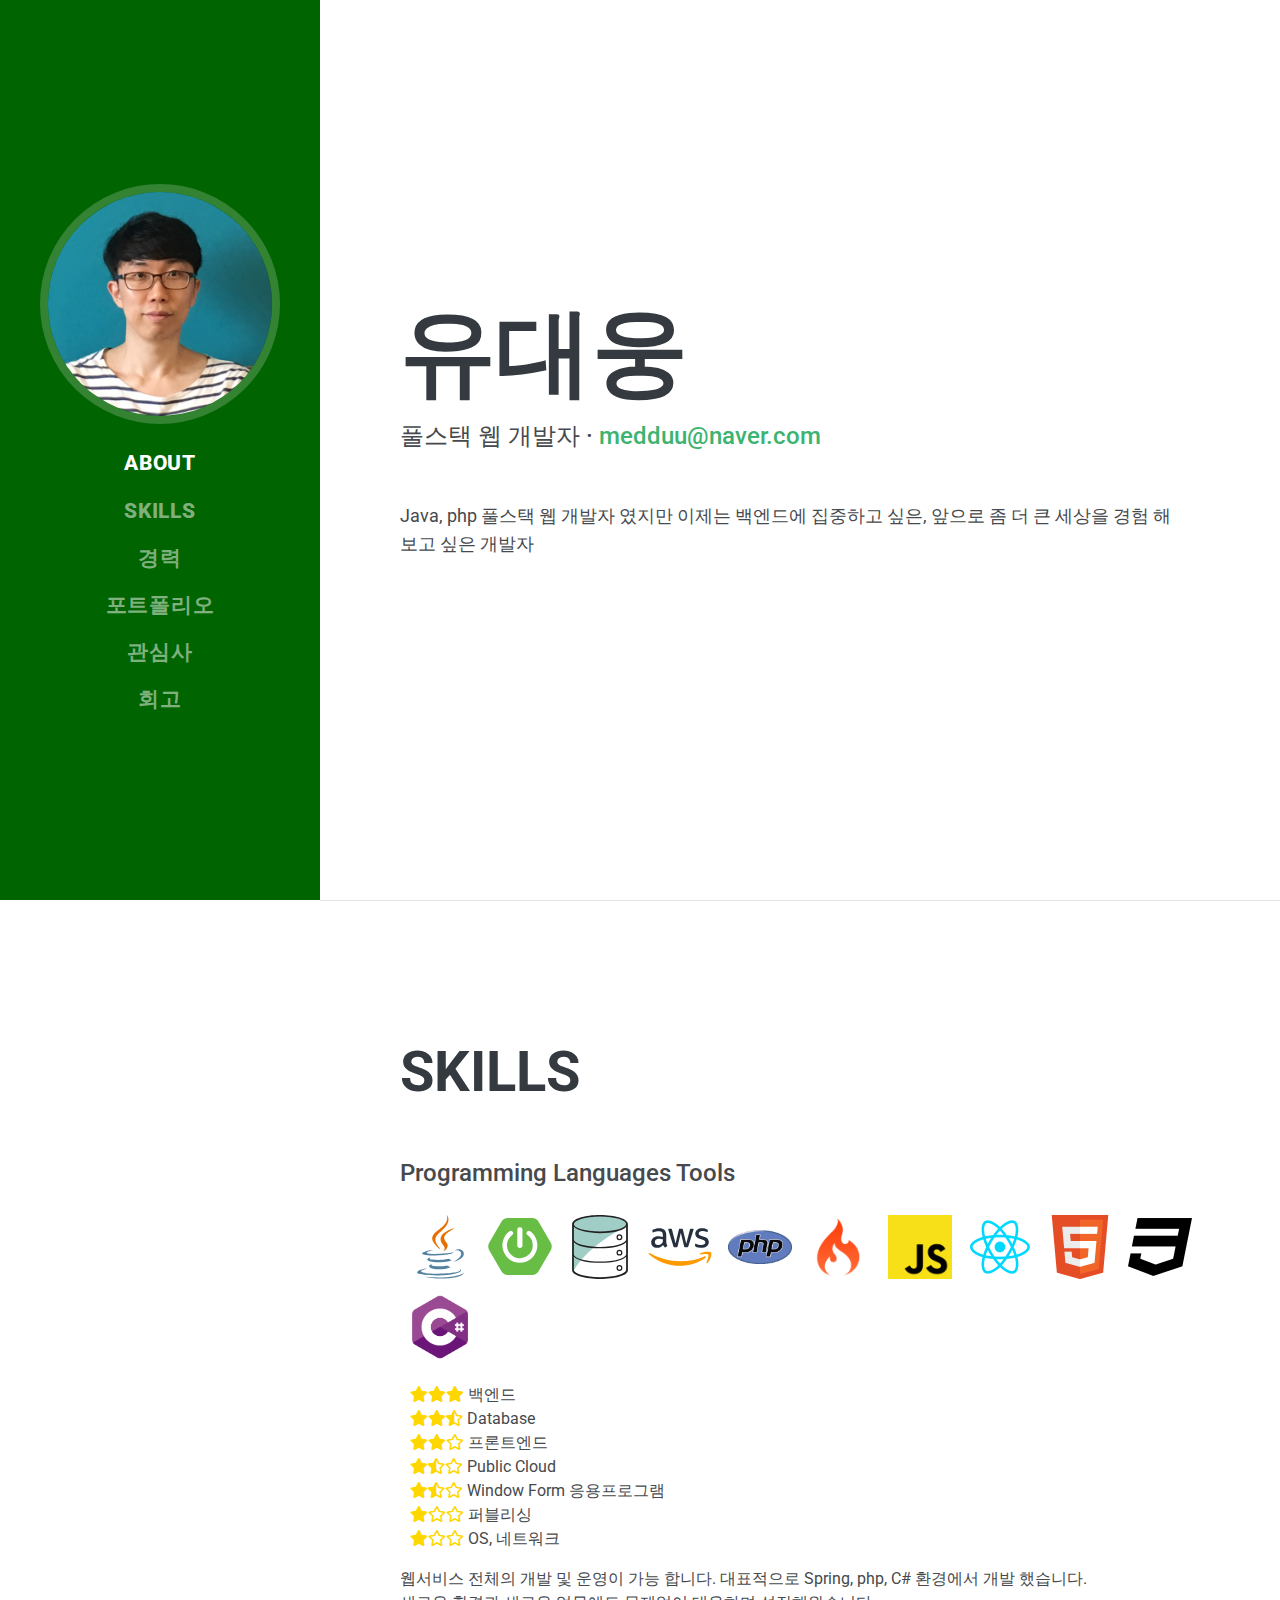
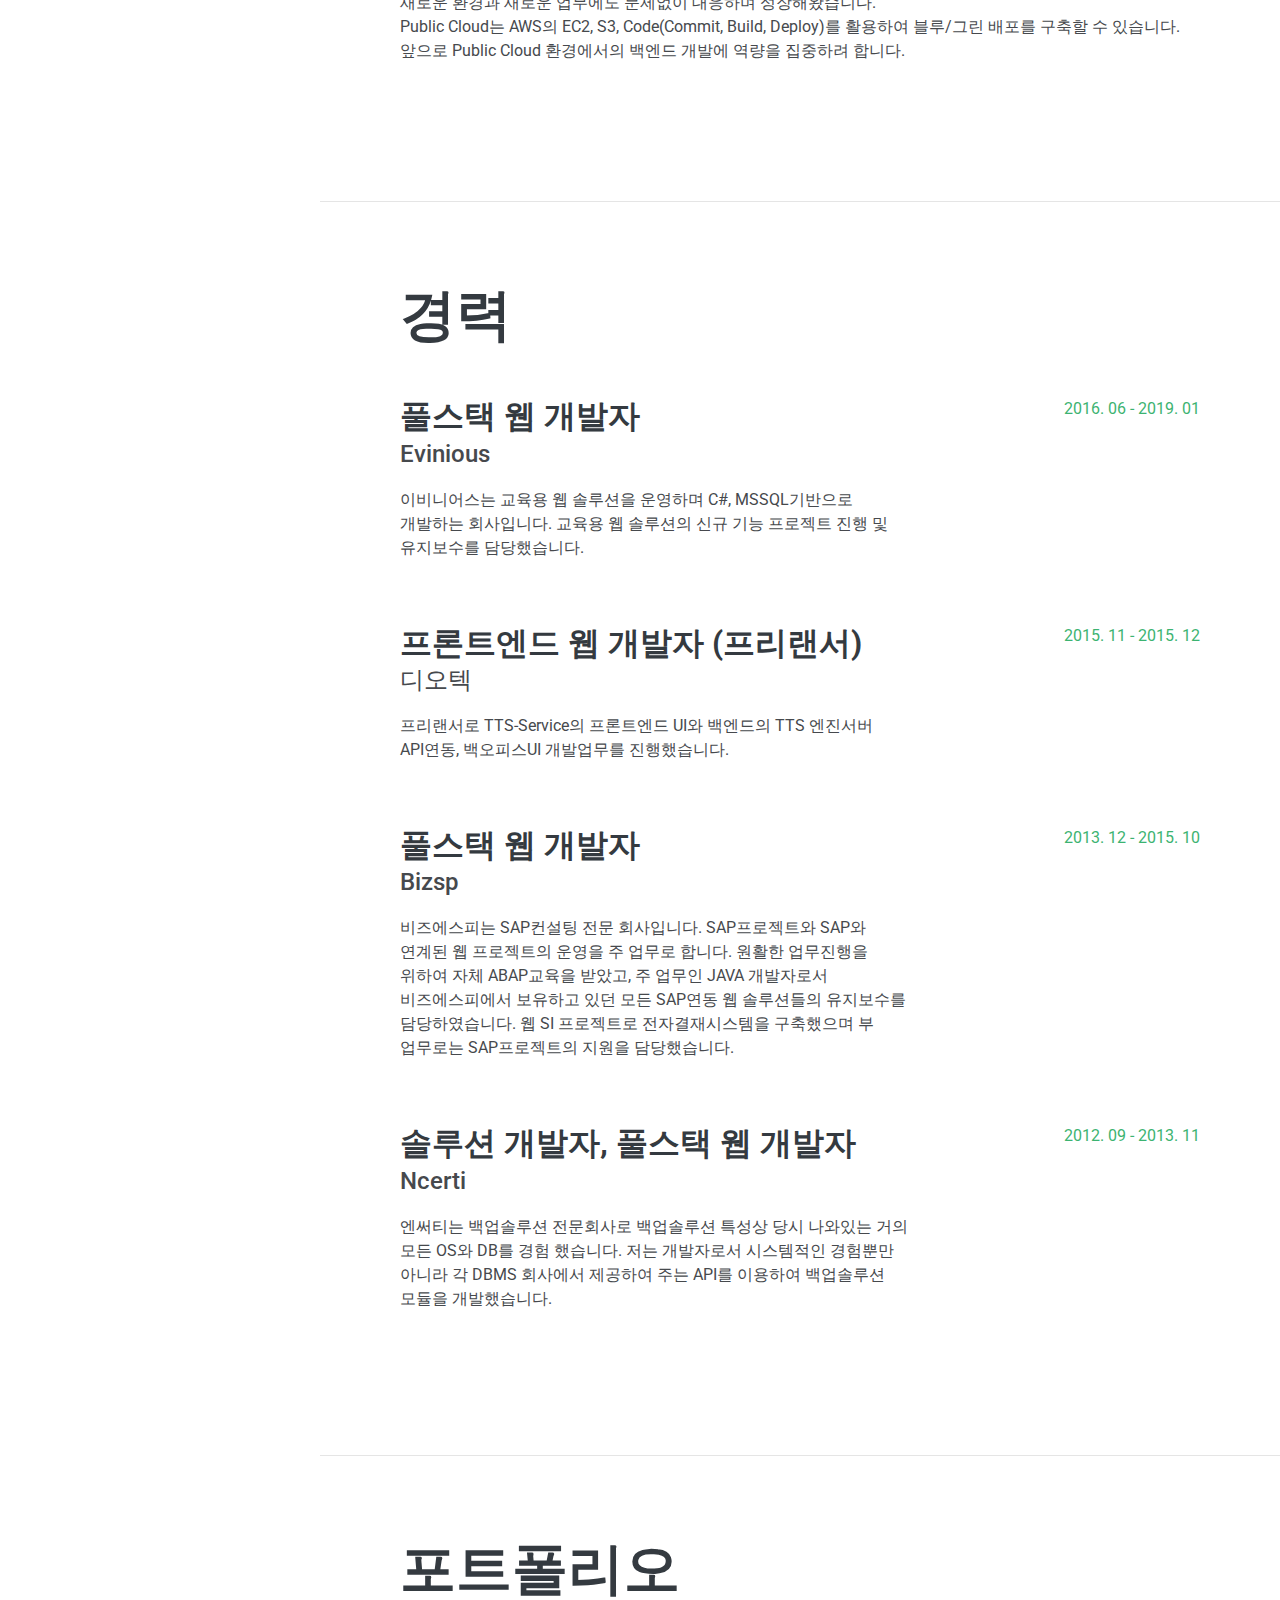
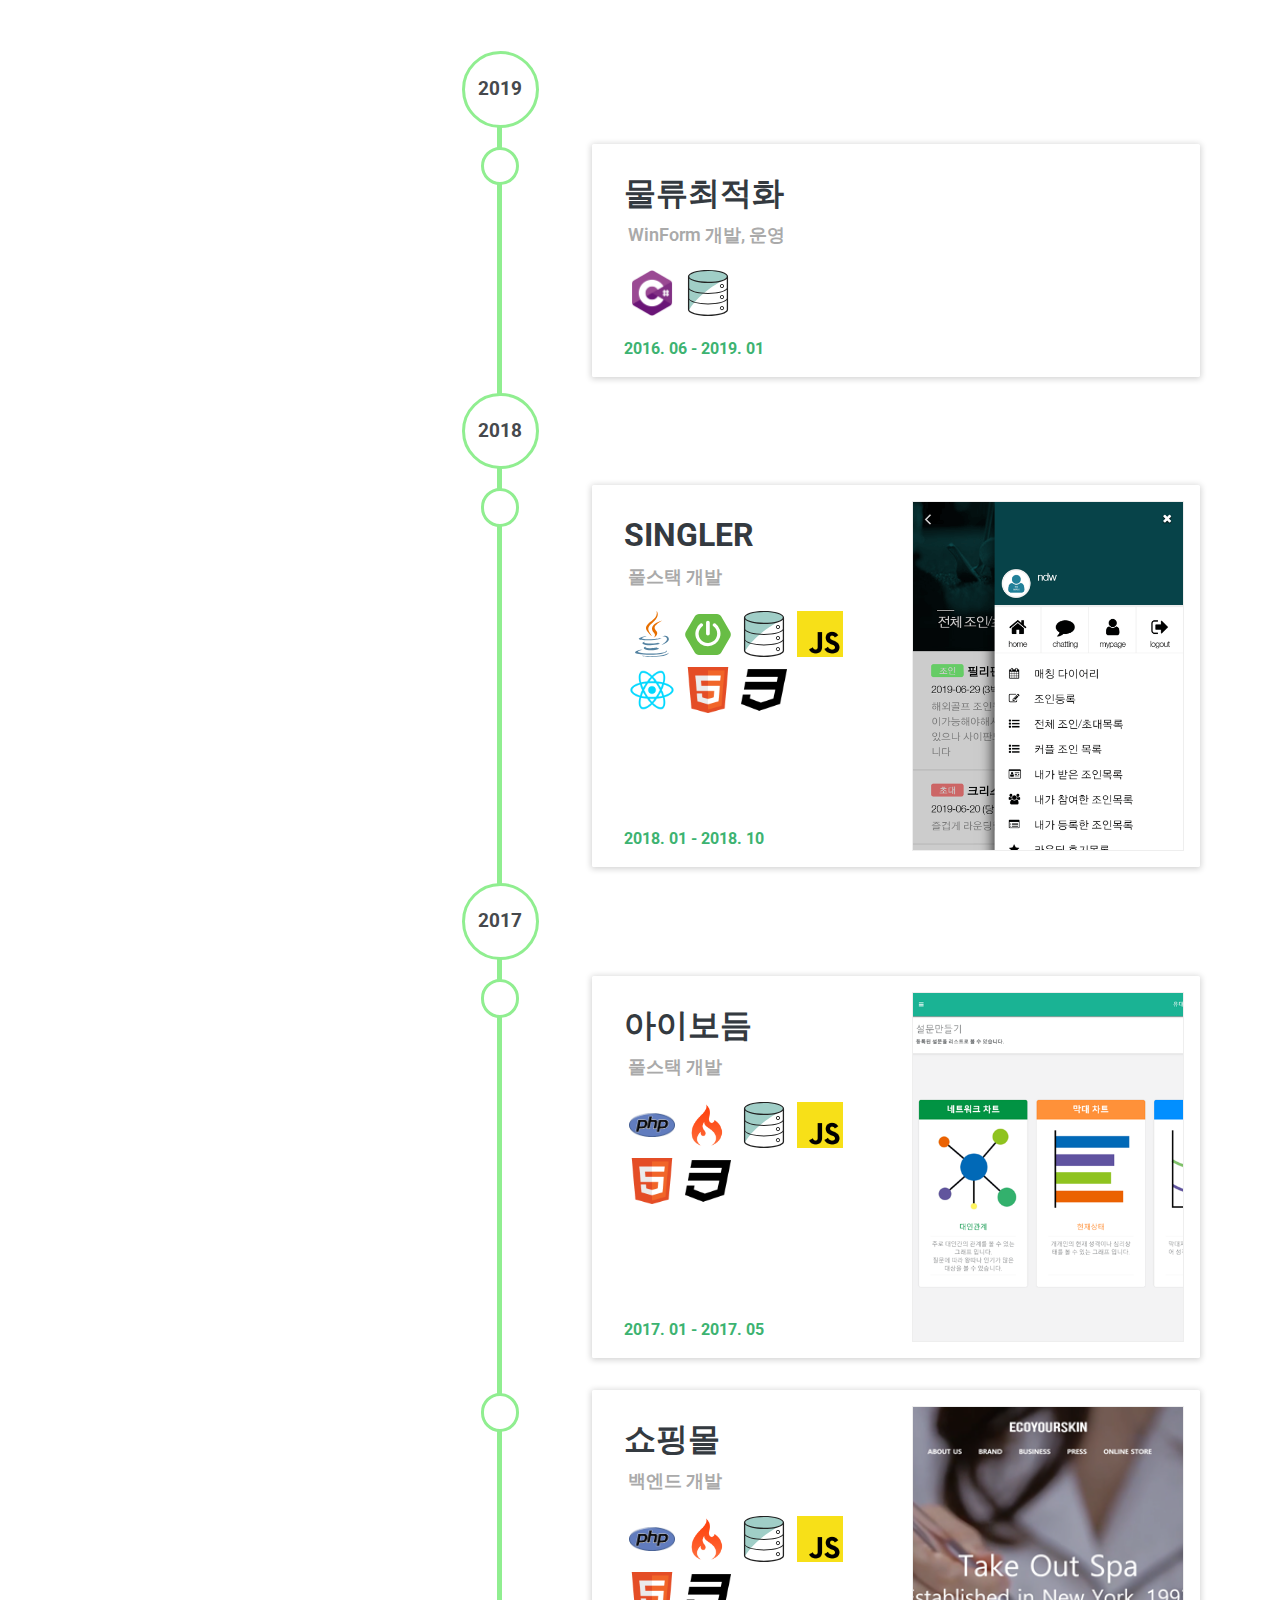
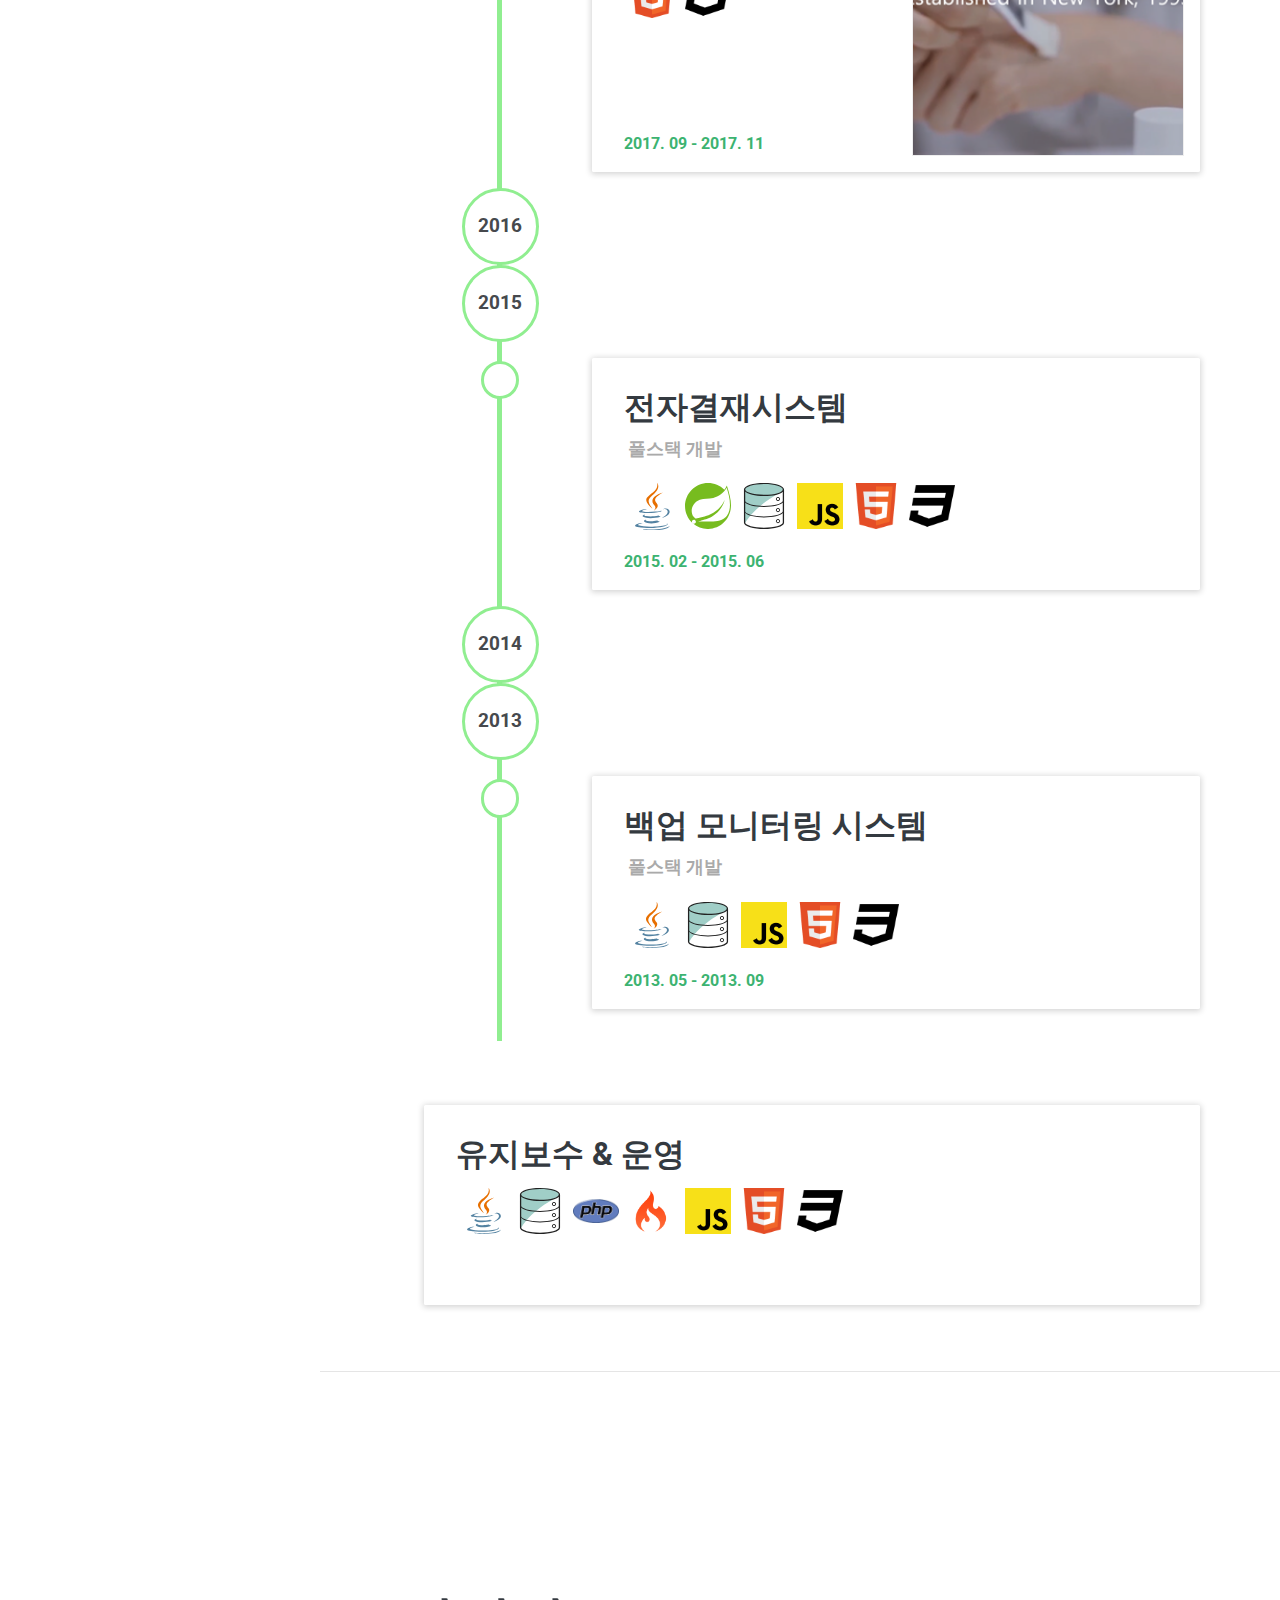
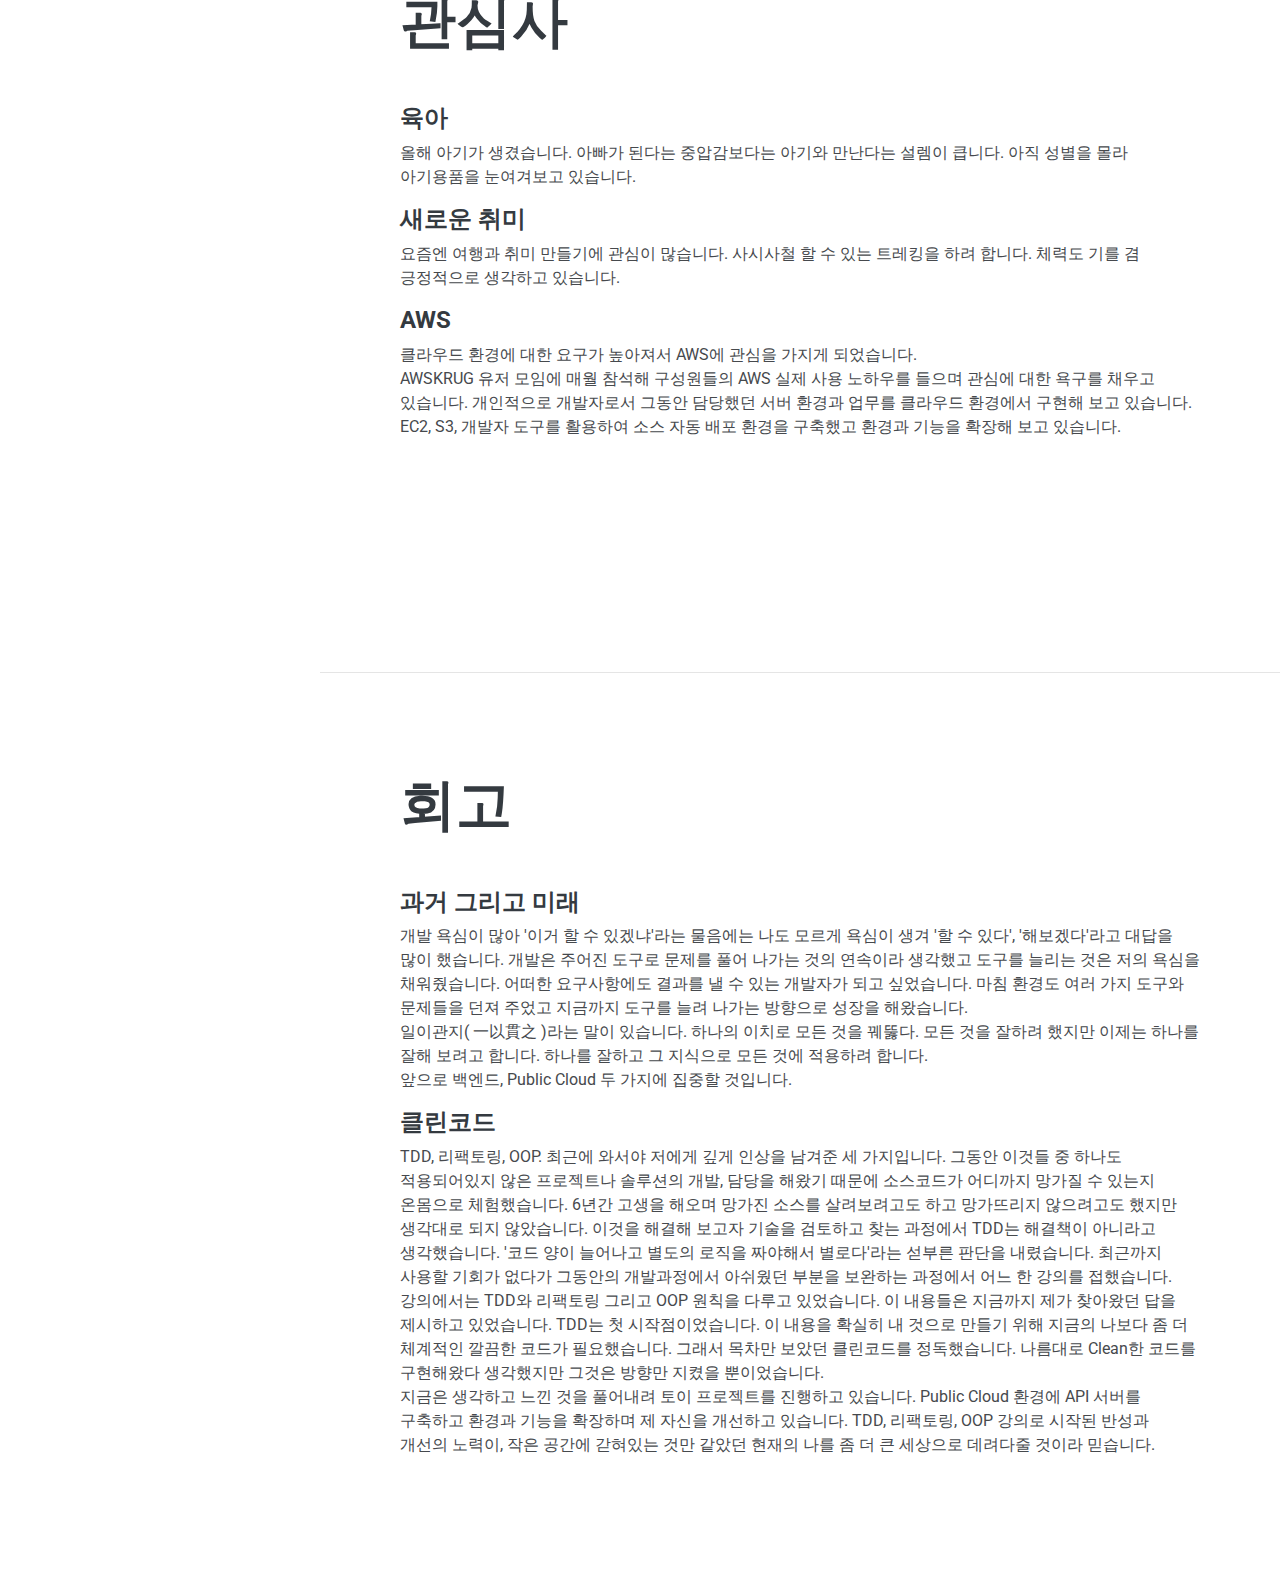
==== commit 3b6425a5: "회고 수정" ====
--- a/index.html
+++ b/index.html
@@ -596,13 +596,15 @@
             <p>
               TDD, 리팩토링, OOP. 최근에 와서야 저에게 깊게 인상을 남겨준 세 가지입니다.
               그동안 이것들 중 하나도 적용되어있지 않은 프로젝트나 솔루션의 개발, 담당을 해왔기 때문에 소스코드가 어디까지 망가질 수 있는지 온몸으로 체험했습니다. 
-              6년간 고생을 해오며 망가진 소스를 살려보고자 고민하며 해답을 찾아왔지만 TDD는 아니라고 생각했습니다. 
-              TDD를 접한 3년 전 즈음에 TDD의 겉만 보고 써보지는 않은 채 '코드 양이 늘어나고 별도의 로직을 짜야해서 별로인 거 같아'라는 섣부른 판단을 내렸습니다.
-              다행히도 휴식 기간 동안 그동안의 개발과정에서 아쉬웠던 것을 채우려 하는 과정에서 TDD와 리팩토링을 강의로 접했습니다. 
-              강의에서는 TDD와 리팩토링 그리고 OOP 원칙을 다루고 있었습니다. 강의에서는 세 방법의 조합으로 지금까지 제가 찾아왔던 답을 제시하고 있었습니다.
-              여기에 오랫동안 목차만 보고 보지 않았던 클린코드를 보고 있습니다. 나름대로 Clean한 코드를 구현해 왔다 자부해 왔지만 그것은 방향만 지켰을 뿐이었습니다.
-              지금에 와서야 토이 프로젝트를 하며 진정한 Clean한 코드를 만들고 있습니다.
-              지금의 습득과 노력이 작은 공간에 갇혀있는 것만 같았던 현재의 나를 좀 더 큰 세상으로 데려다줄 것이라 믿습니다.
+              6년간 고생을 해오며 망가진 소스를 살려보려고도 하고 망가뜨리지 않으려고도 했지만 생각대로 되지 않았습니다. 
+              이것을 해결해 보고자 기술을 검토하고 찾는 과정에서 TDD는 해결책이 아니라고 생각했습니다. 
+              '코드 양이 늘어나고 별도의 로직을 짜야해서 별로다'라는 섣부른 판단을 내렸습니다.
+              최근까지 사용할 기회가 없다가 그동안의 개발과정에서 아쉬웠던 부분을 보완하는 과정에서 어느 한 강의를 접했습니다. 
+              강의에서는 TDD와 리팩토링 그리고 OOP 원칙을 다루고 있었습니다. 이 내용들은 지금까지 제가 찾아왔던 답을 제시하고 있었습니다. TDD는 첫 시작점이었습니다.
+              이 내용을 확실히 내 것으로 만들기 위해 지금의 나보다 좀 더 체계적인 깔끔한 코드가 필요했습니다. 그래서 목차만 보았던 클린코드를 정독했습니다. 
+              나름대로 Clean한 코드를 구현해왔다 생각했지만 그것은 방향만 지켰을 뿐이었습니다.<br/>
+              지금은 생각하고 느낀 것을 풀어내려 토이 프로젝트를 진행하고 있습니다. Public Cloud 환경에 API 서버를 구축하고 환경과 기능을 확장하며 제 자신을 개선하고 있습니다.
+              TDD, 리팩토링, OOP 강의로 시작된 반성과 개선의 노력이, 작은 공간에 갇혀있는 것만 같았던 현재의 나를 좀 더 큰 세상으로 데려다줄 것이라 믿습니다.
           </p>
         </div>
       </div>
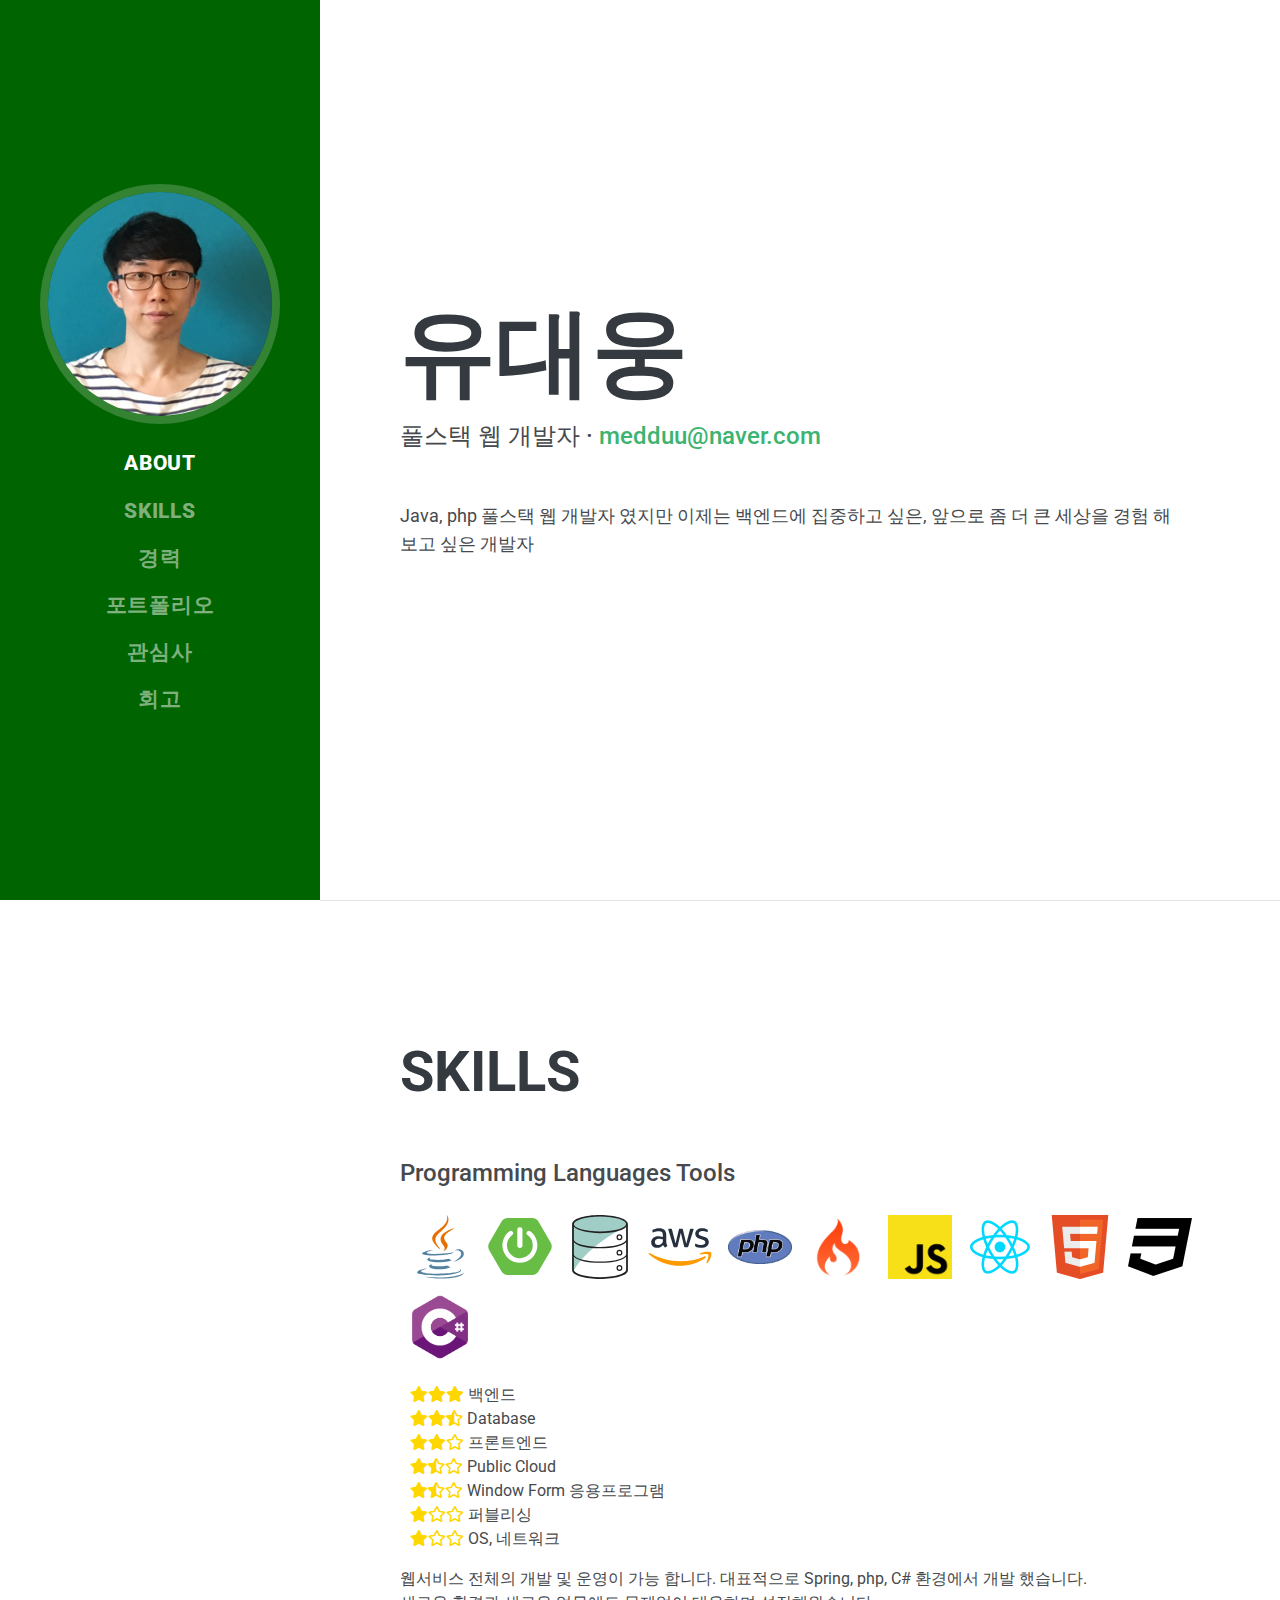
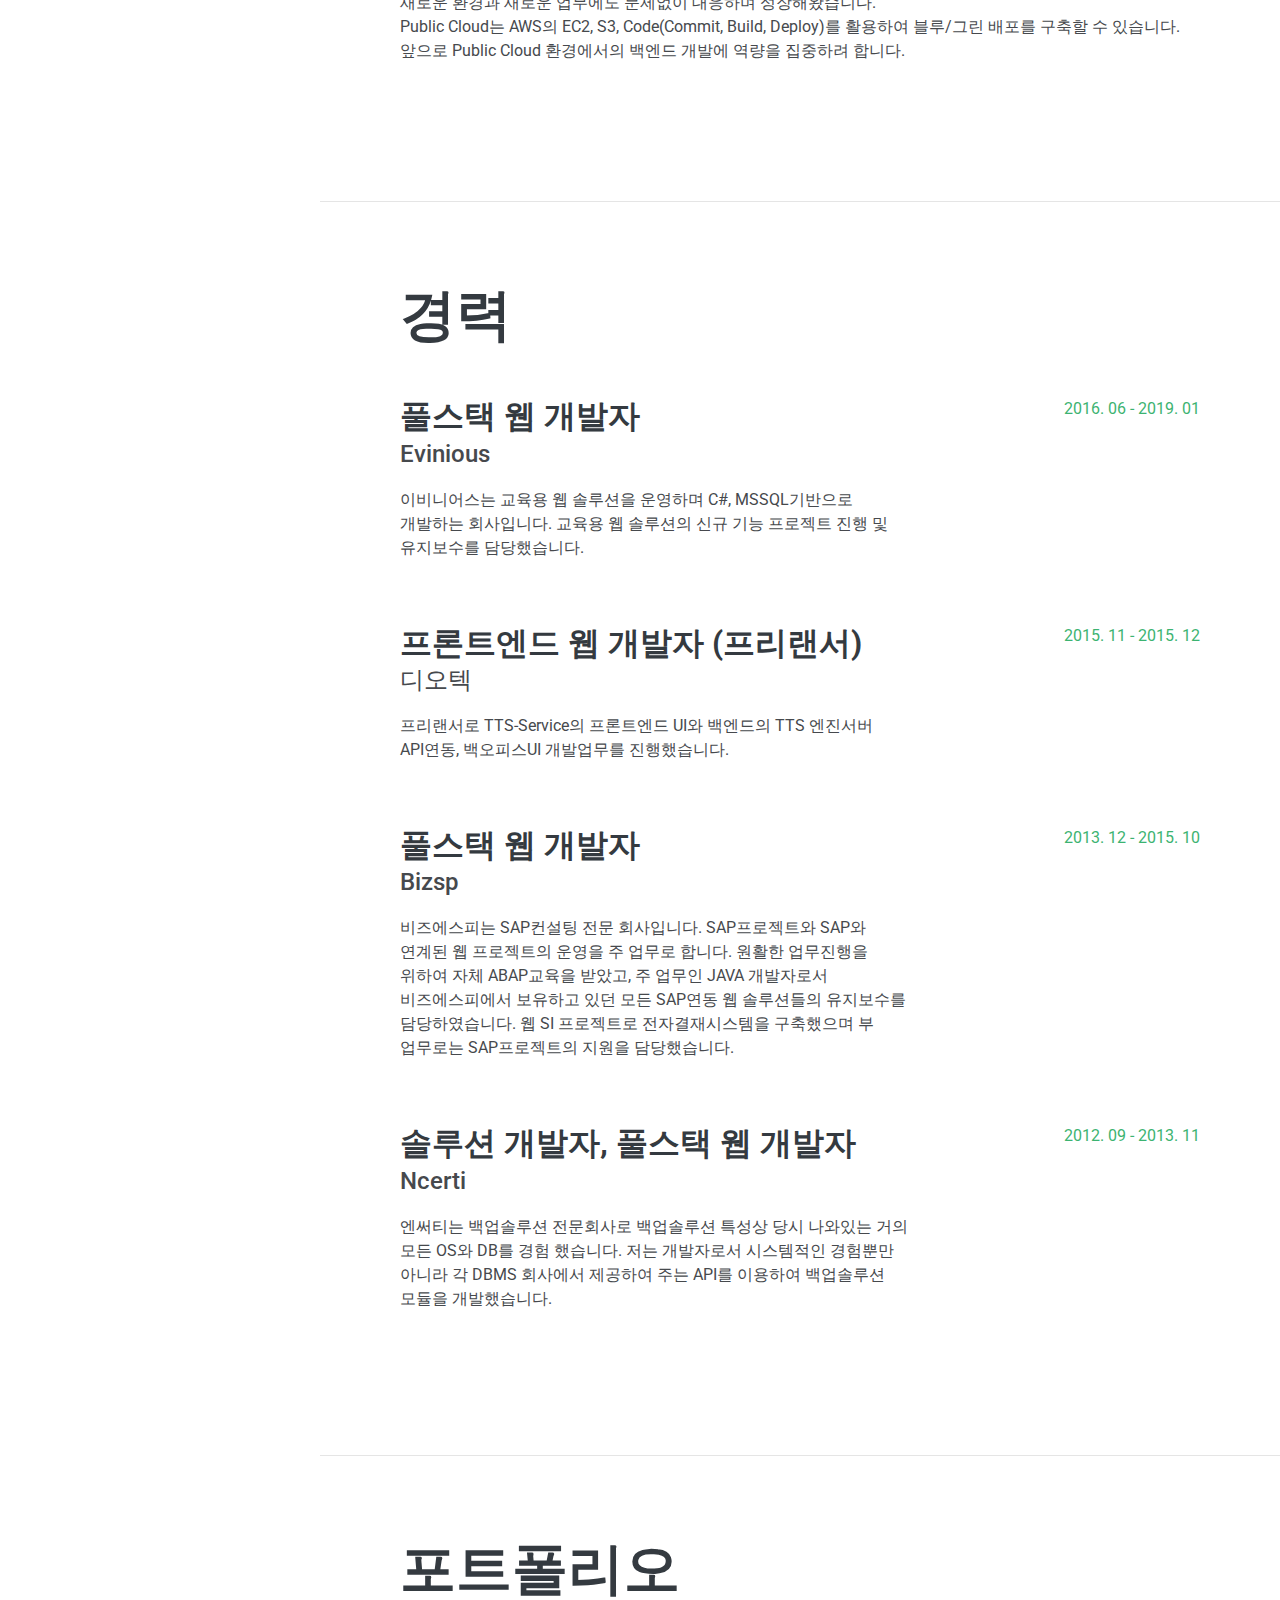
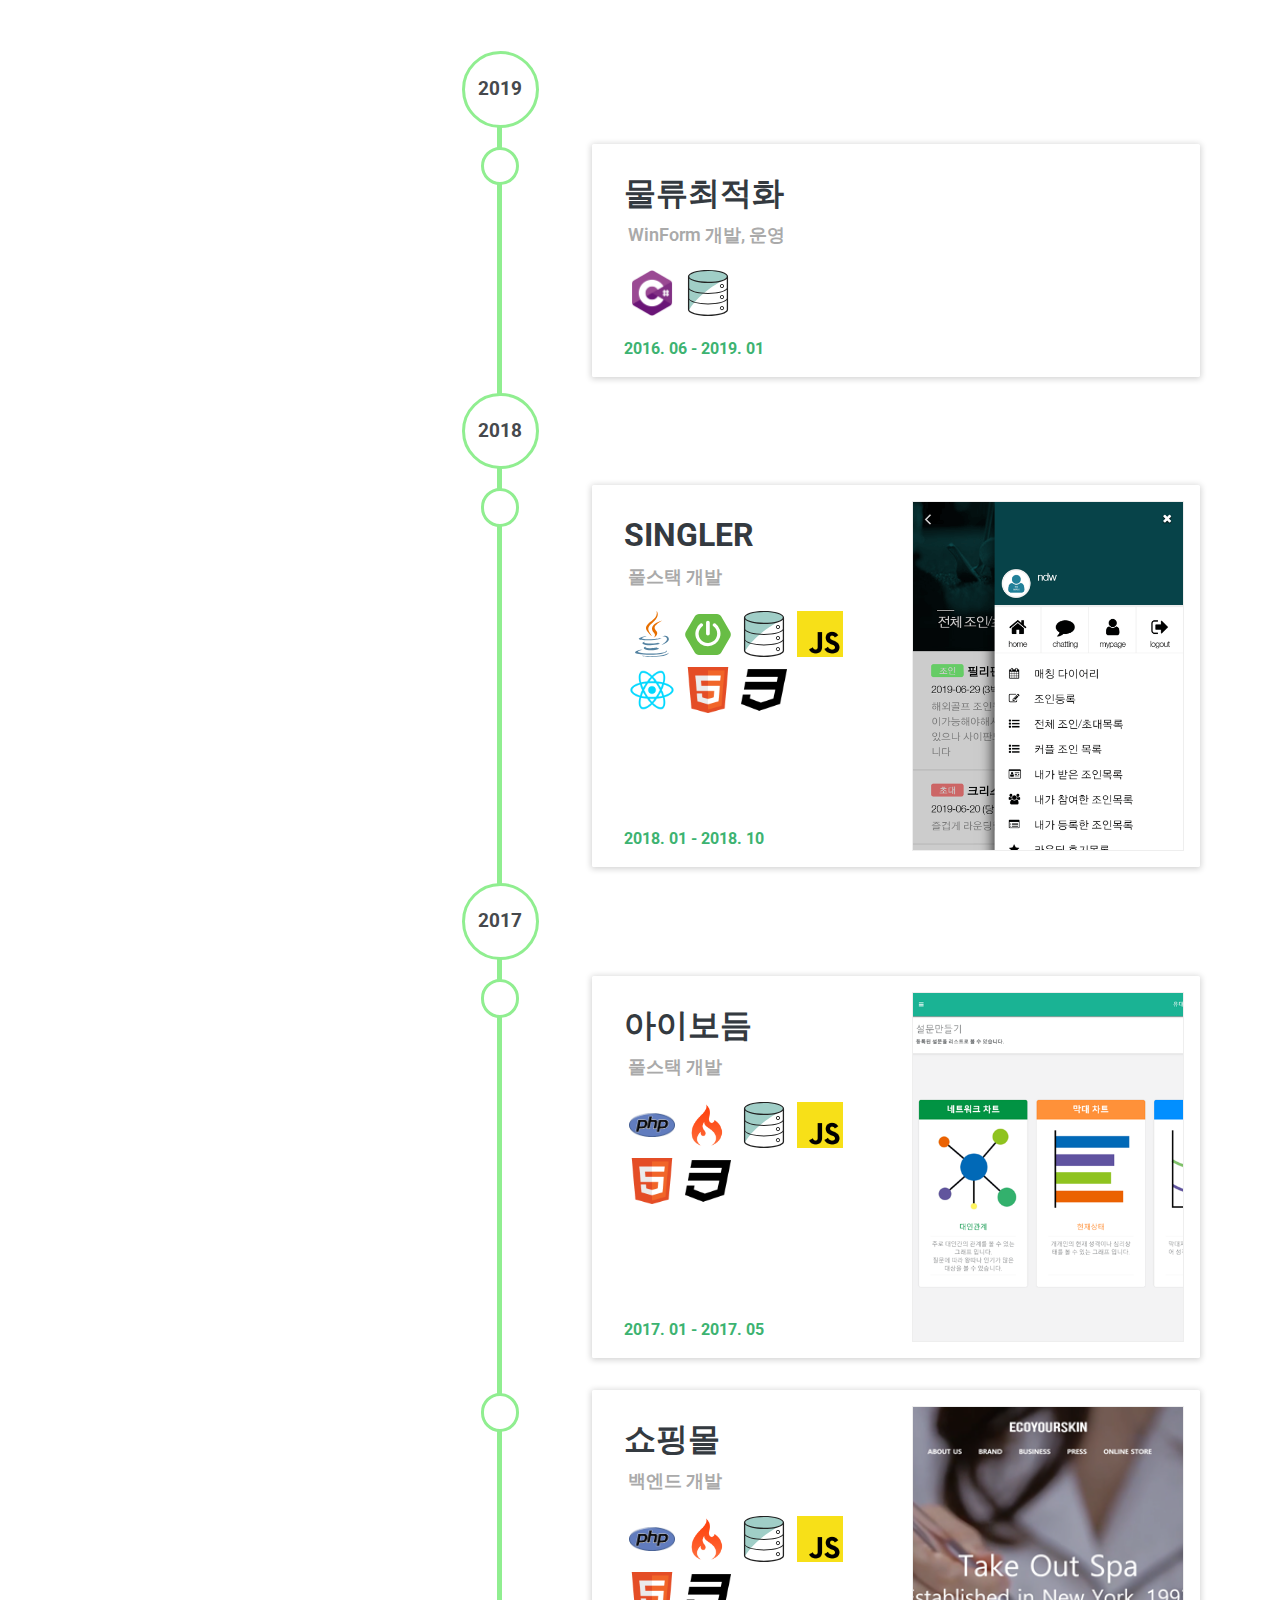
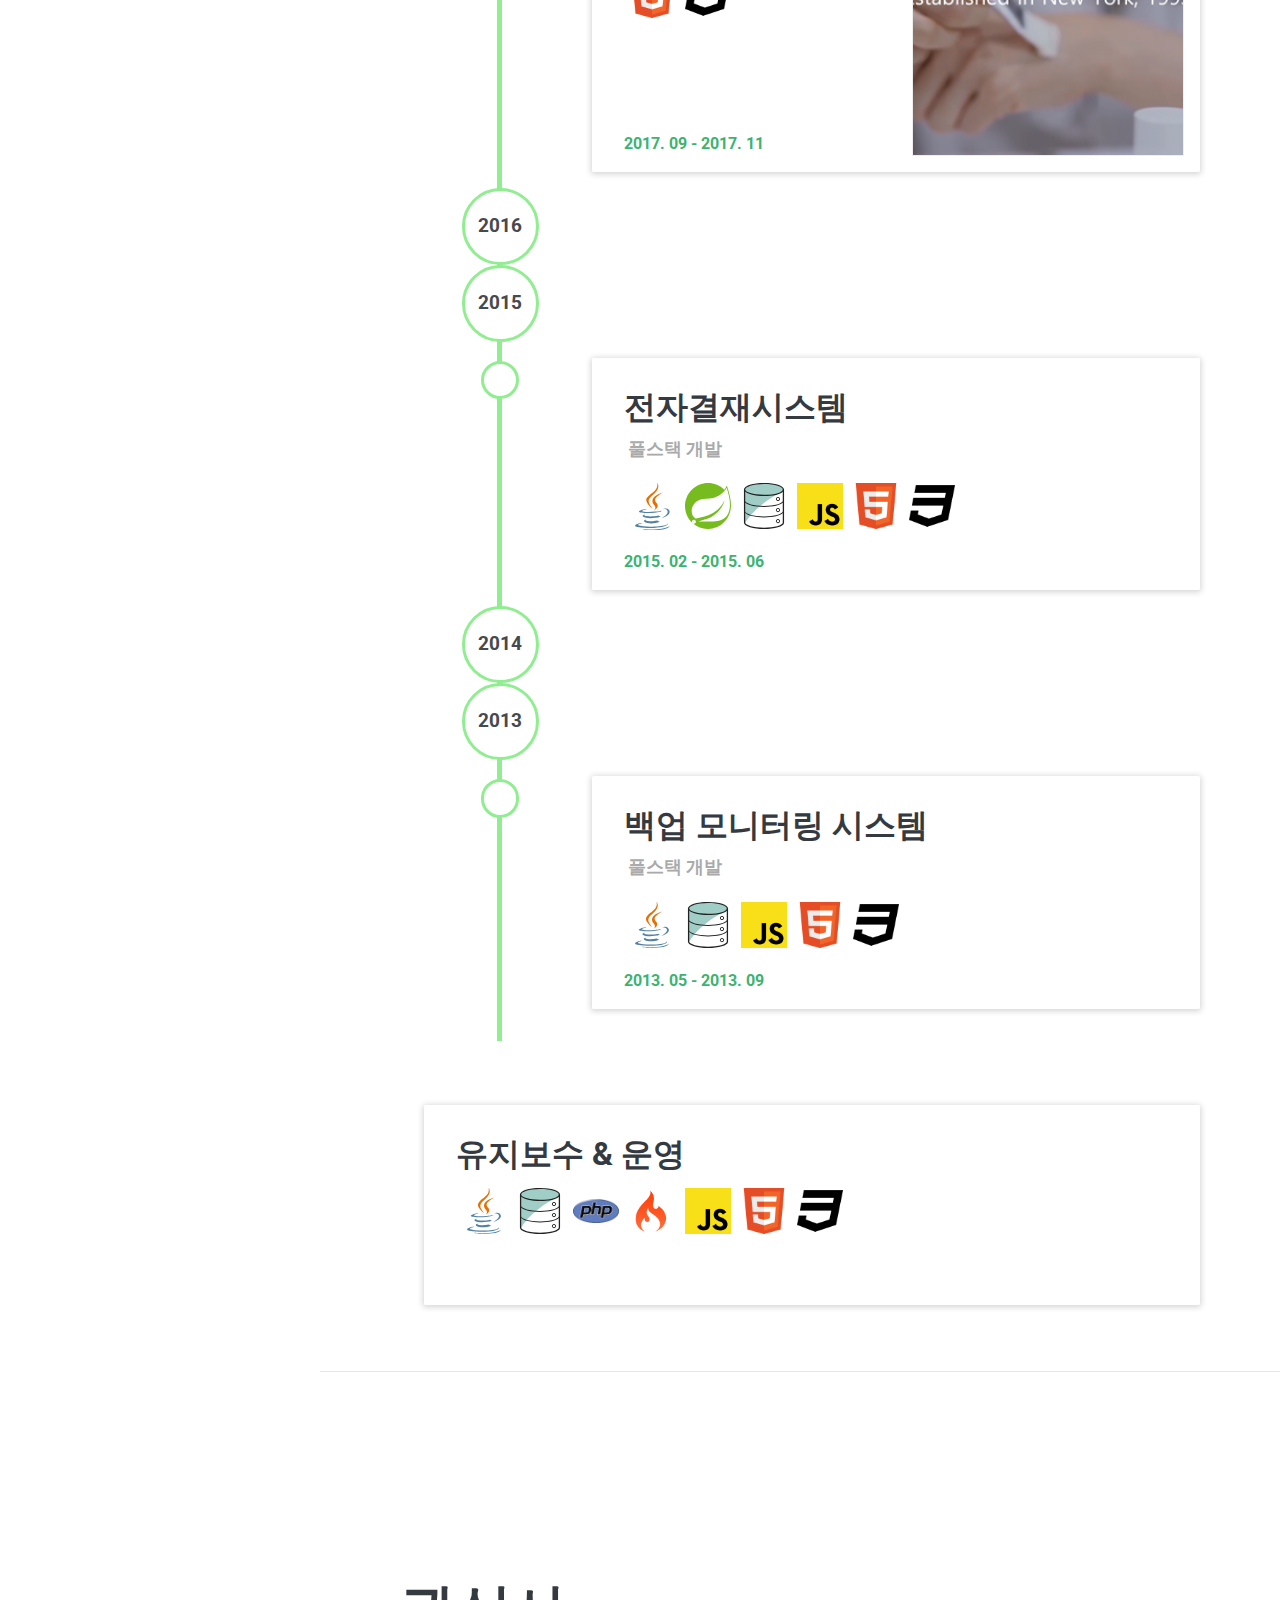
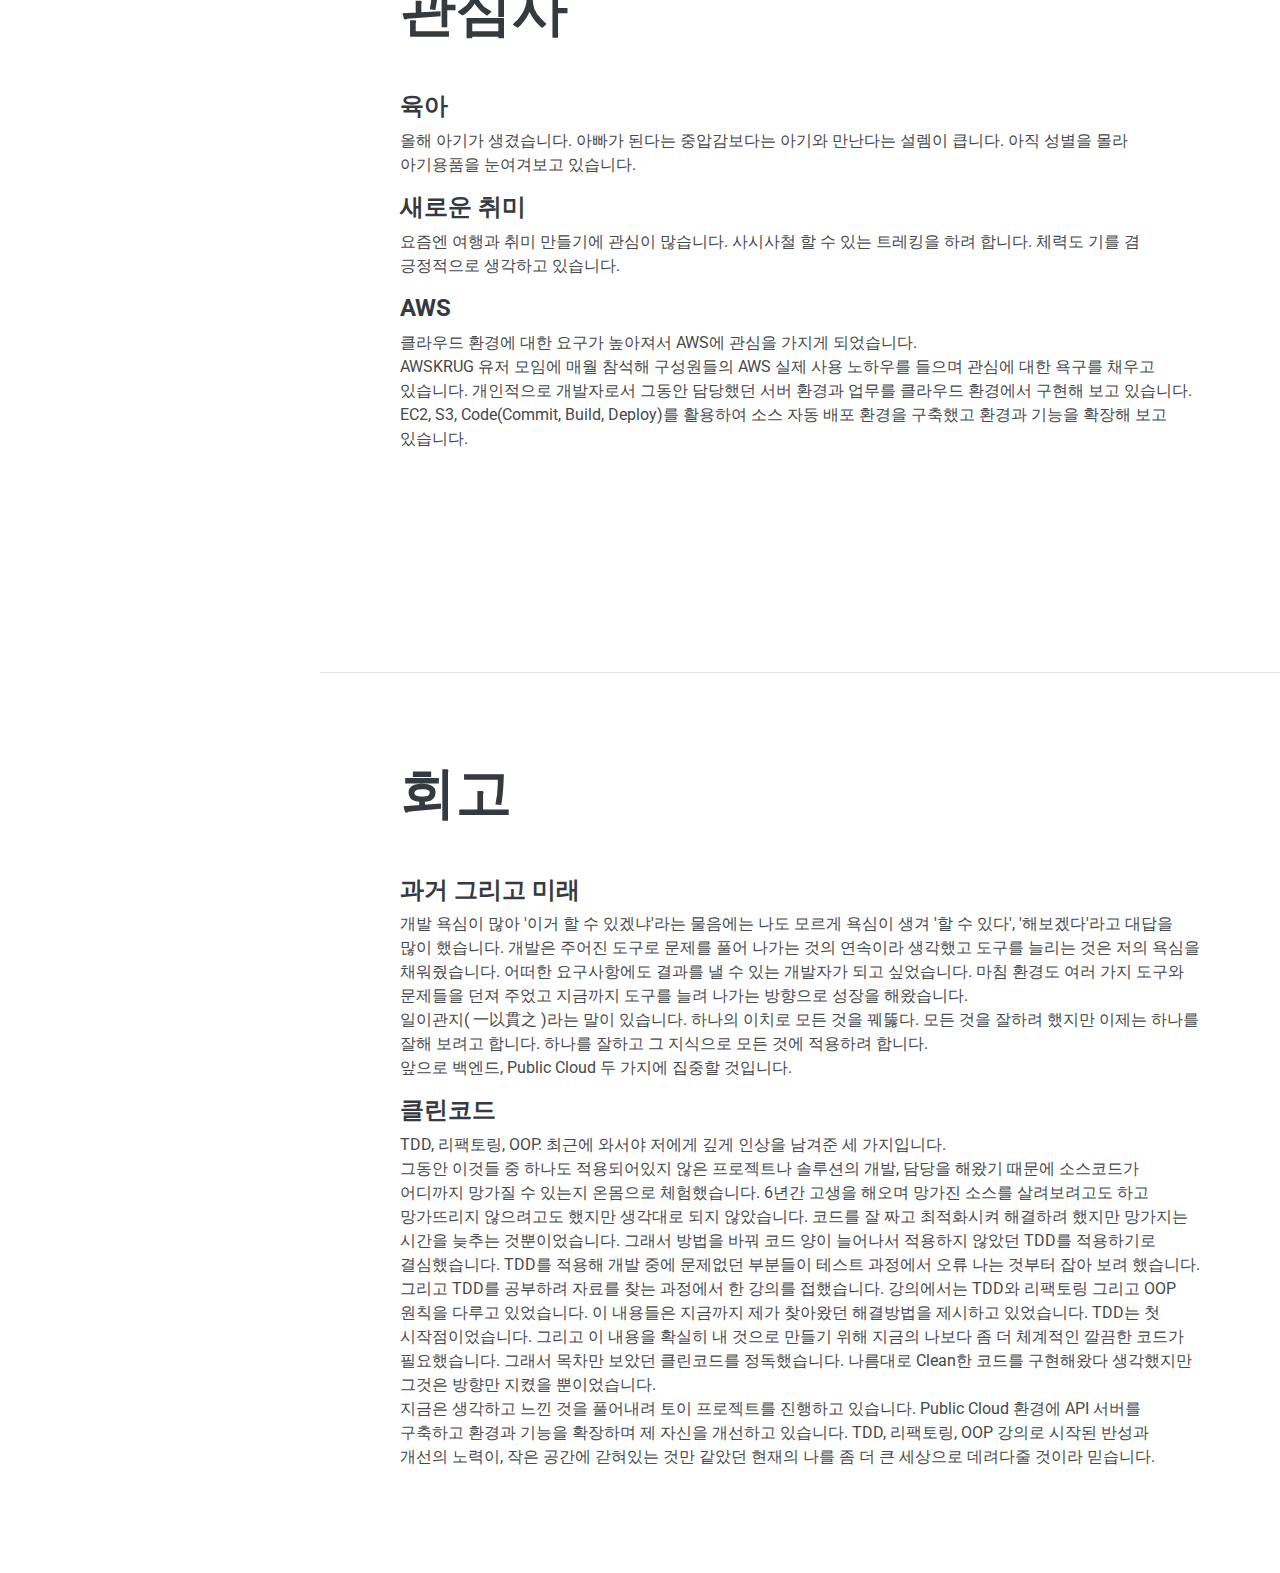
==== commit 4973dfdf: "portfolio update" ====
--- a/index.html
+++ b/index.html
@@ -568,7 +568,7 @@
             클라우드 환경에 대한 요구가 높아져서 AWS에 관심을 가지게 되었습니다.<br/>
             AWSKRUG 유저 모임에 매월 참석해 구성원들의 AWS 실제 사용 노하우를 들으며 관심에 대한 욕구를 채우고 있습니다.
             개인적으로 개발자로서 그동안 담당했던 서버 환경과 업무를 클라우드 환경에서 구현해 보고 있습니다. 
-            EC2, S3, 개발자 도구를 활용하여 소스 자동 배포 환경을 구축했고 환경과 기능을 확장해 보고 있습니다.            
+            EC2, S3, Code(Commit, Build, Deploy)를 활용하여 소스 자동 배포 환경을 구축했고 환경과 기능을 확장해 보고 있습니다.
           </p>
         </div>
       </div>
@@ -594,14 +594,14 @@
         <div>
             <h4>클린코드</h4>
             <p>
-              TDD, 리팩토링, OOP. 최근에 와서야 저에게 깊게 인상을 남겨준 세 가지입니다.
+              TDD, 리팩토링, OOP. 최근에 와서야 저에게 깊게 인상을 남겨준 세 가지입니다.<br/>
               그동안 이것들 중 하나도 적용되어있지 않은 프로젝트나 솔루션의 개발, 담당을 해왔기 때문에 소스코드가 어디까지 망가질 수 있는지 온몸으로 체험했습니다. 
               6년간 고생을 해오며 망가진 소스를 살려보려고도 하고 망가뜨리지 않으려고도 했지만 생각대로 되지 않았습니다. 
-              이것을 해결해 보고자 기술을 검토하고 찾는 과정에서 TDD는 해결책이 아니라고 생각했습니다. 
-              '코드 양이 늘어나고 별도의 로직을 짜야해서 별로다'라는 섣부른 판단을 내렸습니다.
-              최근까지 사용할 기회가 없다가 그동안의 개발과정에서 아쉬웠던 부분을 보완하는 과정에서 어느 한 강의를 접했습니다. 
-              강의에서는 TDD와 리팩토링 그리고 OOP 원칙을 다루고 있었습니다. 이 내용들은 지금까지 제가 찾아왔던 답을 제시하고 있었습니다. TDD는 첫 시작점이었습니다.
-              이 내용을 확실히 내 것으로 만들기 위해 지금의 나보다 좀 더 체계적인 깔끔한 코드가 필요했습니다. 그래서 목차만 보았던 클린코드를 정독했습니다. 
+              코드를 잘 짜고 최적화시켜 해결하려 했지만 망가지는 시간을 늦추는 것뿐이었습니다.
+              그래서 방법을 바꿔 코드 양이 늘어나서 적용하지 않았던 TDD를 적용하기로 결심했습니다. TDD를 적용해 개발 중에 문제없던 부분들이 테스트 과정에서 오류 나는 것부터 잡아 보려 했습니다. 
+              그리고 TDD를 공부하려 자료를 찾는 과정에서 한 강의를 접했습니다.
+              강의에서는 TDD와 리팩토링 그리고 OOP 원칙을 다루고 있었습니다. 이 내용들은 지금까지 제가 찾아왔던 해결방법을 제시하고 있었습니다. TDD는 첫 시작점이었습니다.
+              그리고 이 내용을 확실히 내 것으로 만들기 위해 지금의 나보다 좀 더 체계적인 깔끔한 코드가 필요했습니다. 그래서 목차만 보았던 클린코드를 정독했습니다. 
               나름대로 Clean한 코드를 구현해왔다 생각했지만 그것은 방향만 지켰을 뿐이었습니다.<br/>
               지금은 생각하고 느낀 것을 풀어내려 토이 프로젝트를 진행하고 있습니다. Public Cloud 환경에 API 서버를 구축하고 환경과 기능을 확장하며 제 자신을 개선하고 있습니다.
               TDD, 리팩토링, OOP 강의로 시작된 반성과 개선의 노력이, 작은 공간에 갇혀있는 것만 같았던 현재의 나를 좀 더 큰 세상으로 데려다줄 것이라 믿습니다.
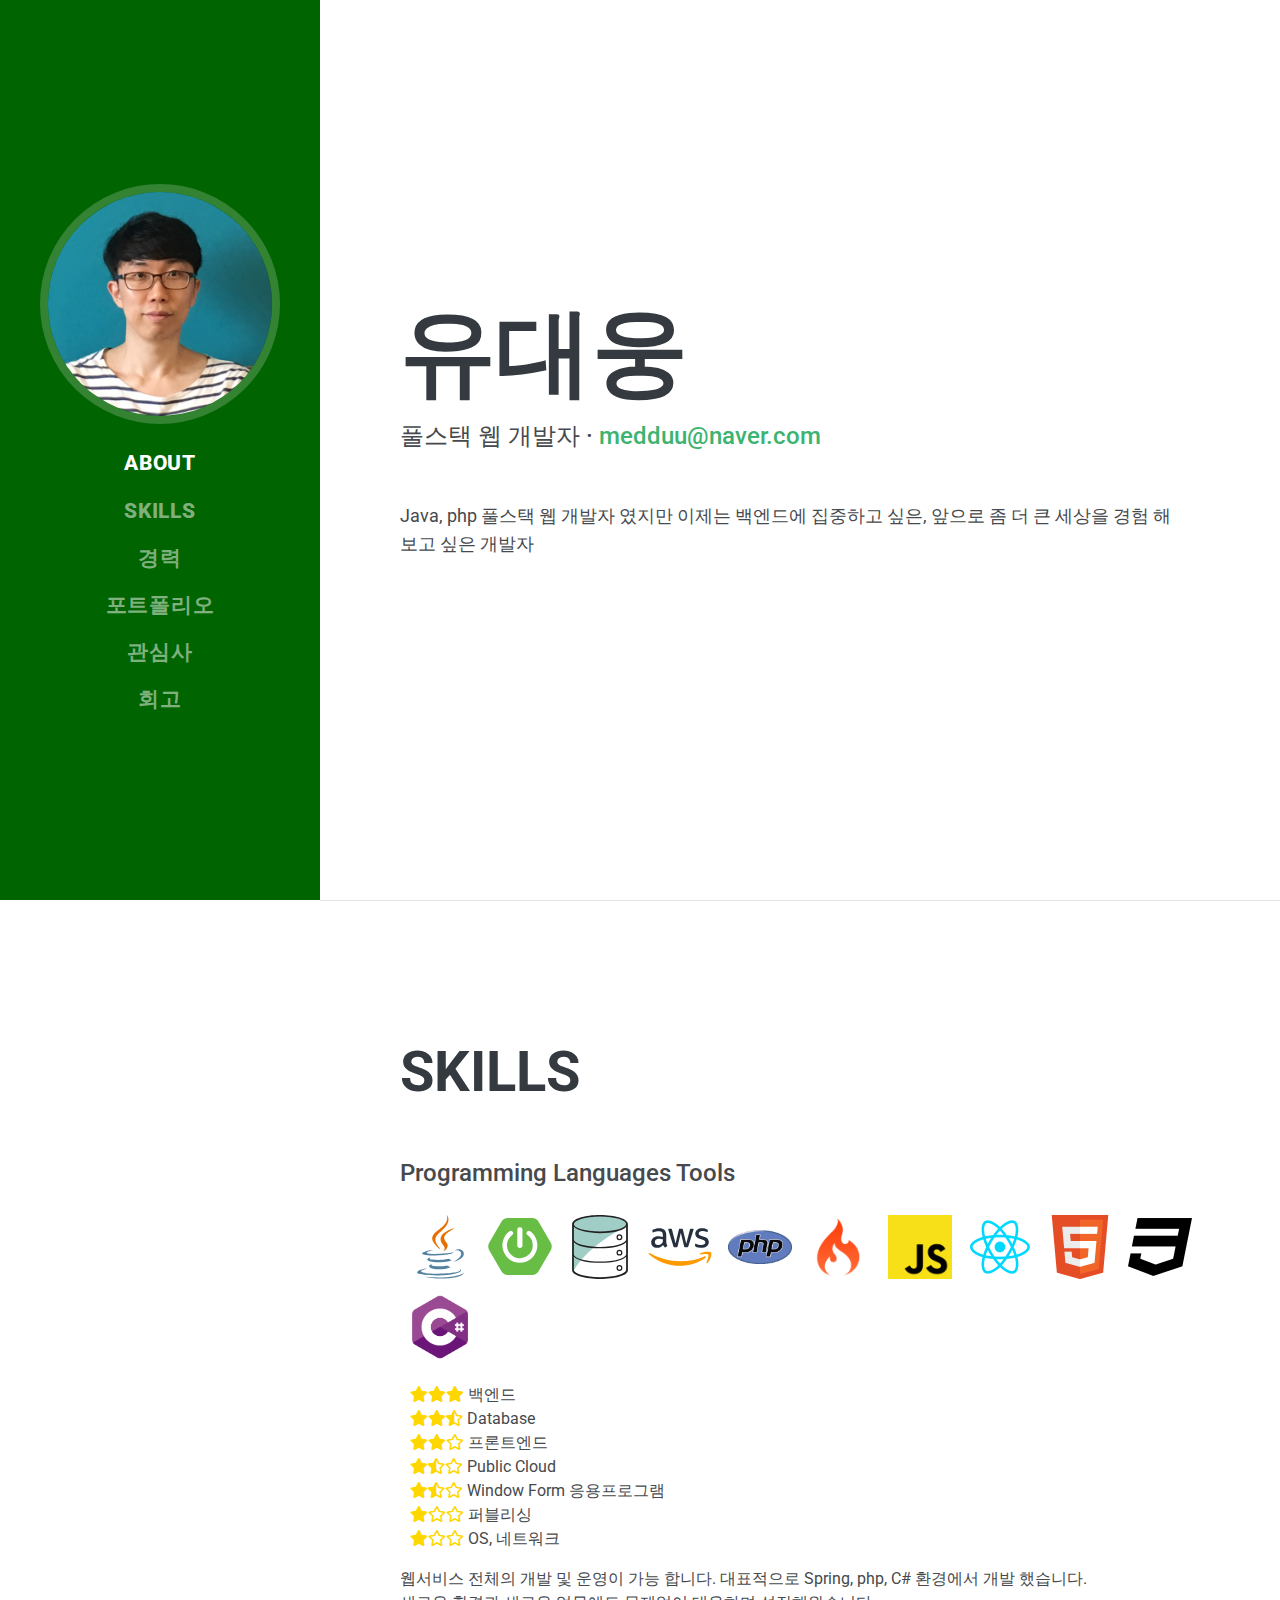
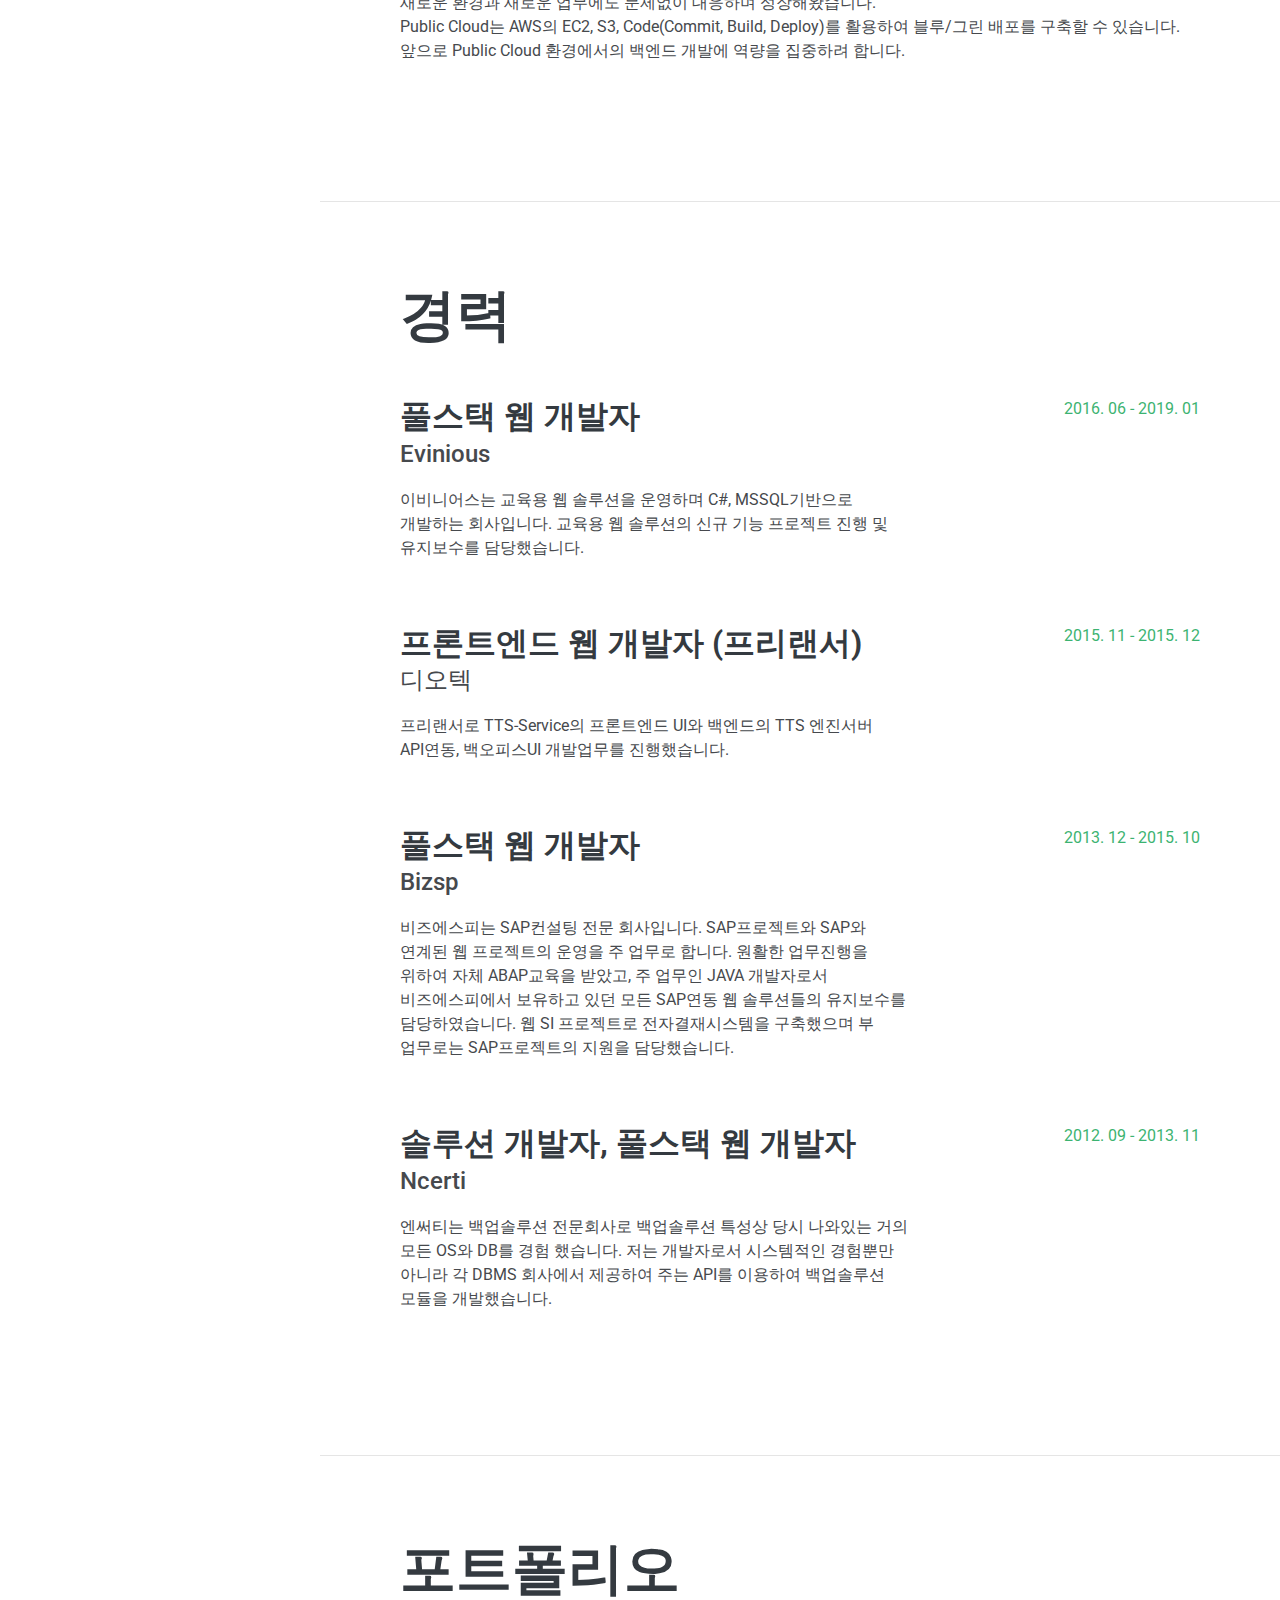
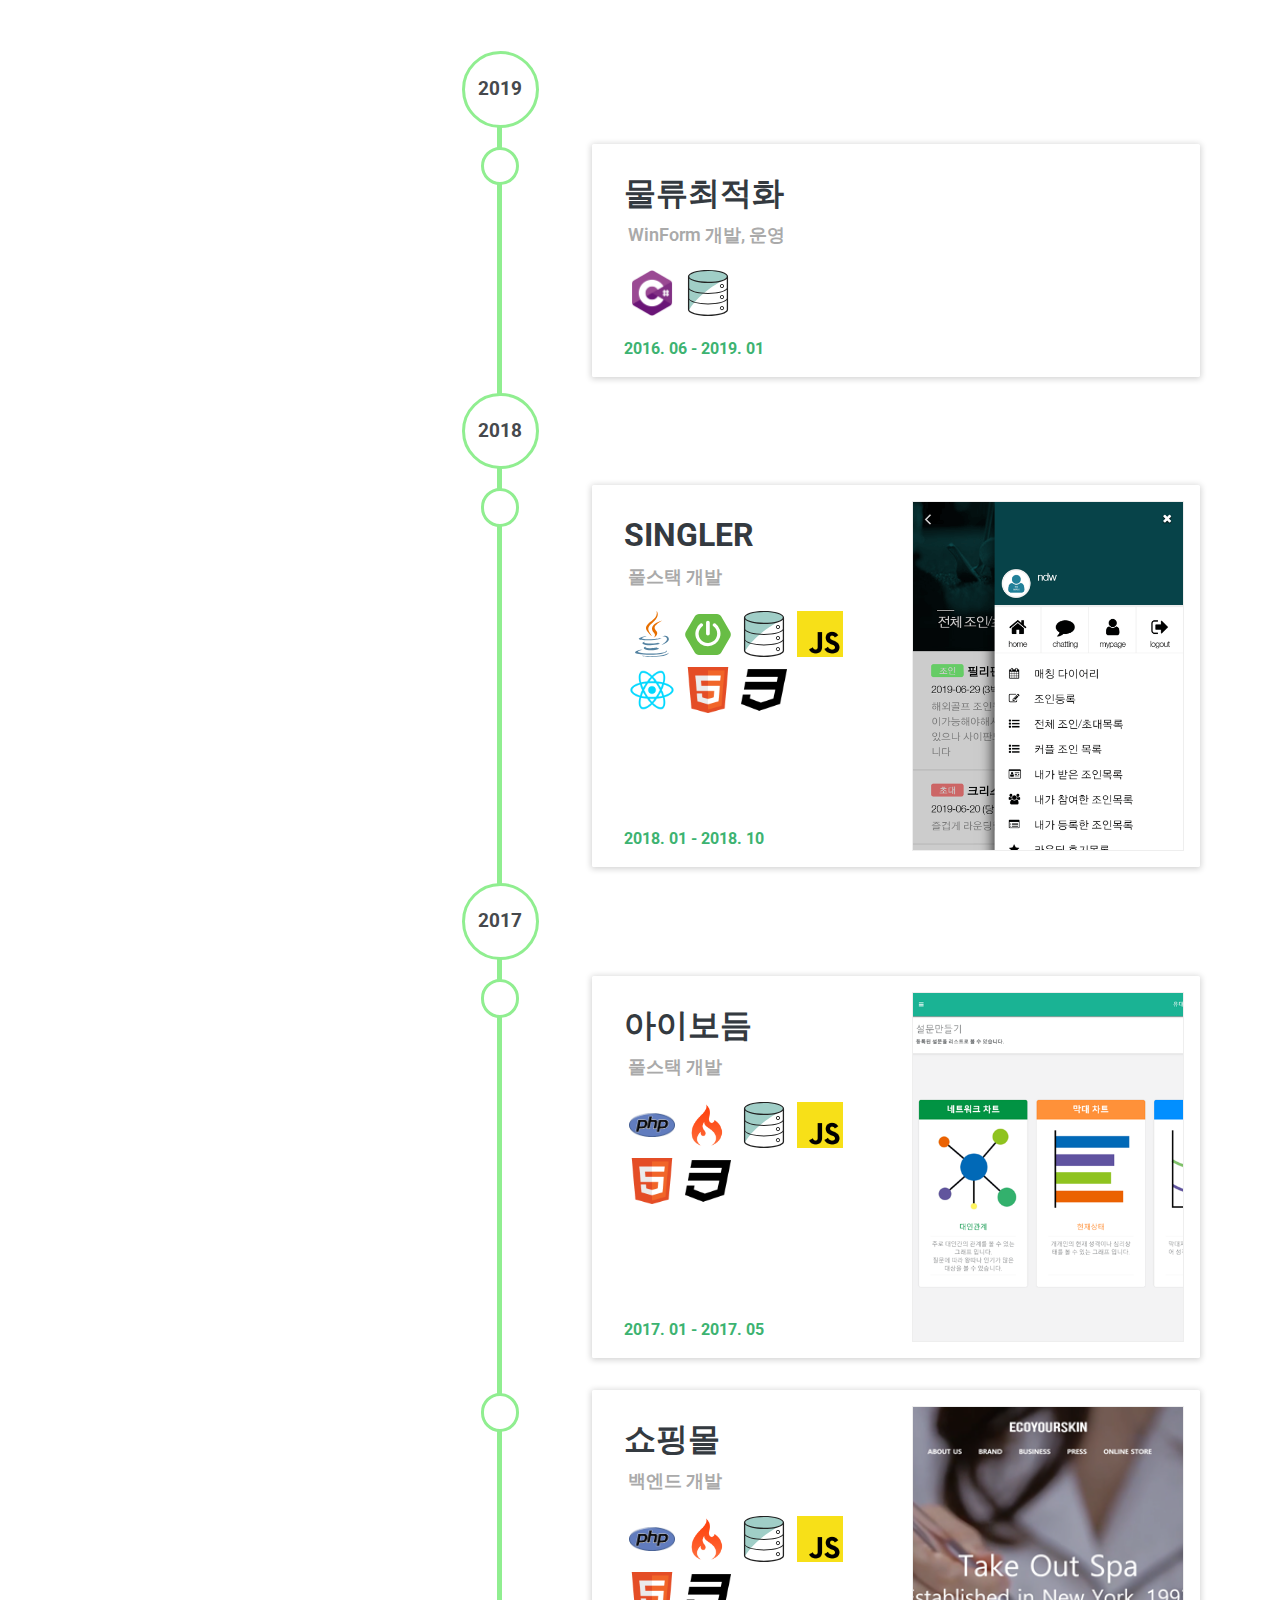
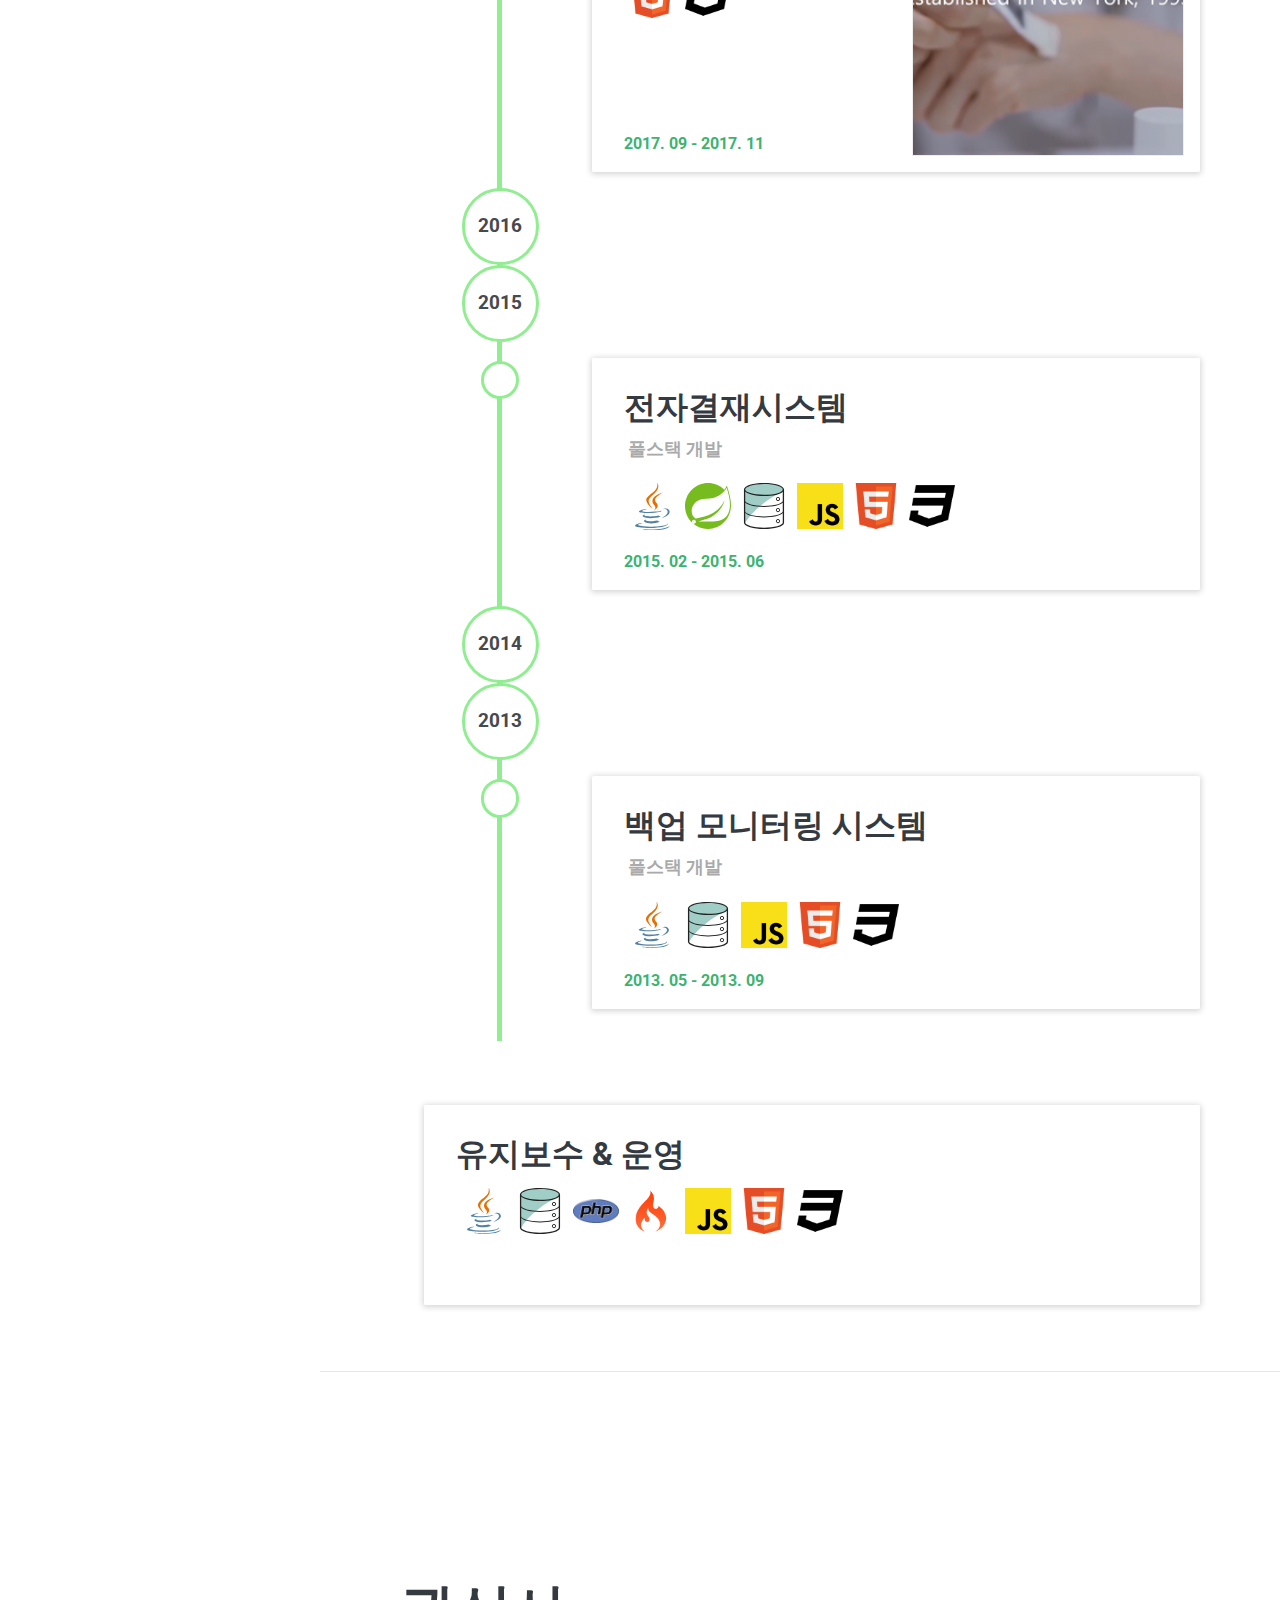
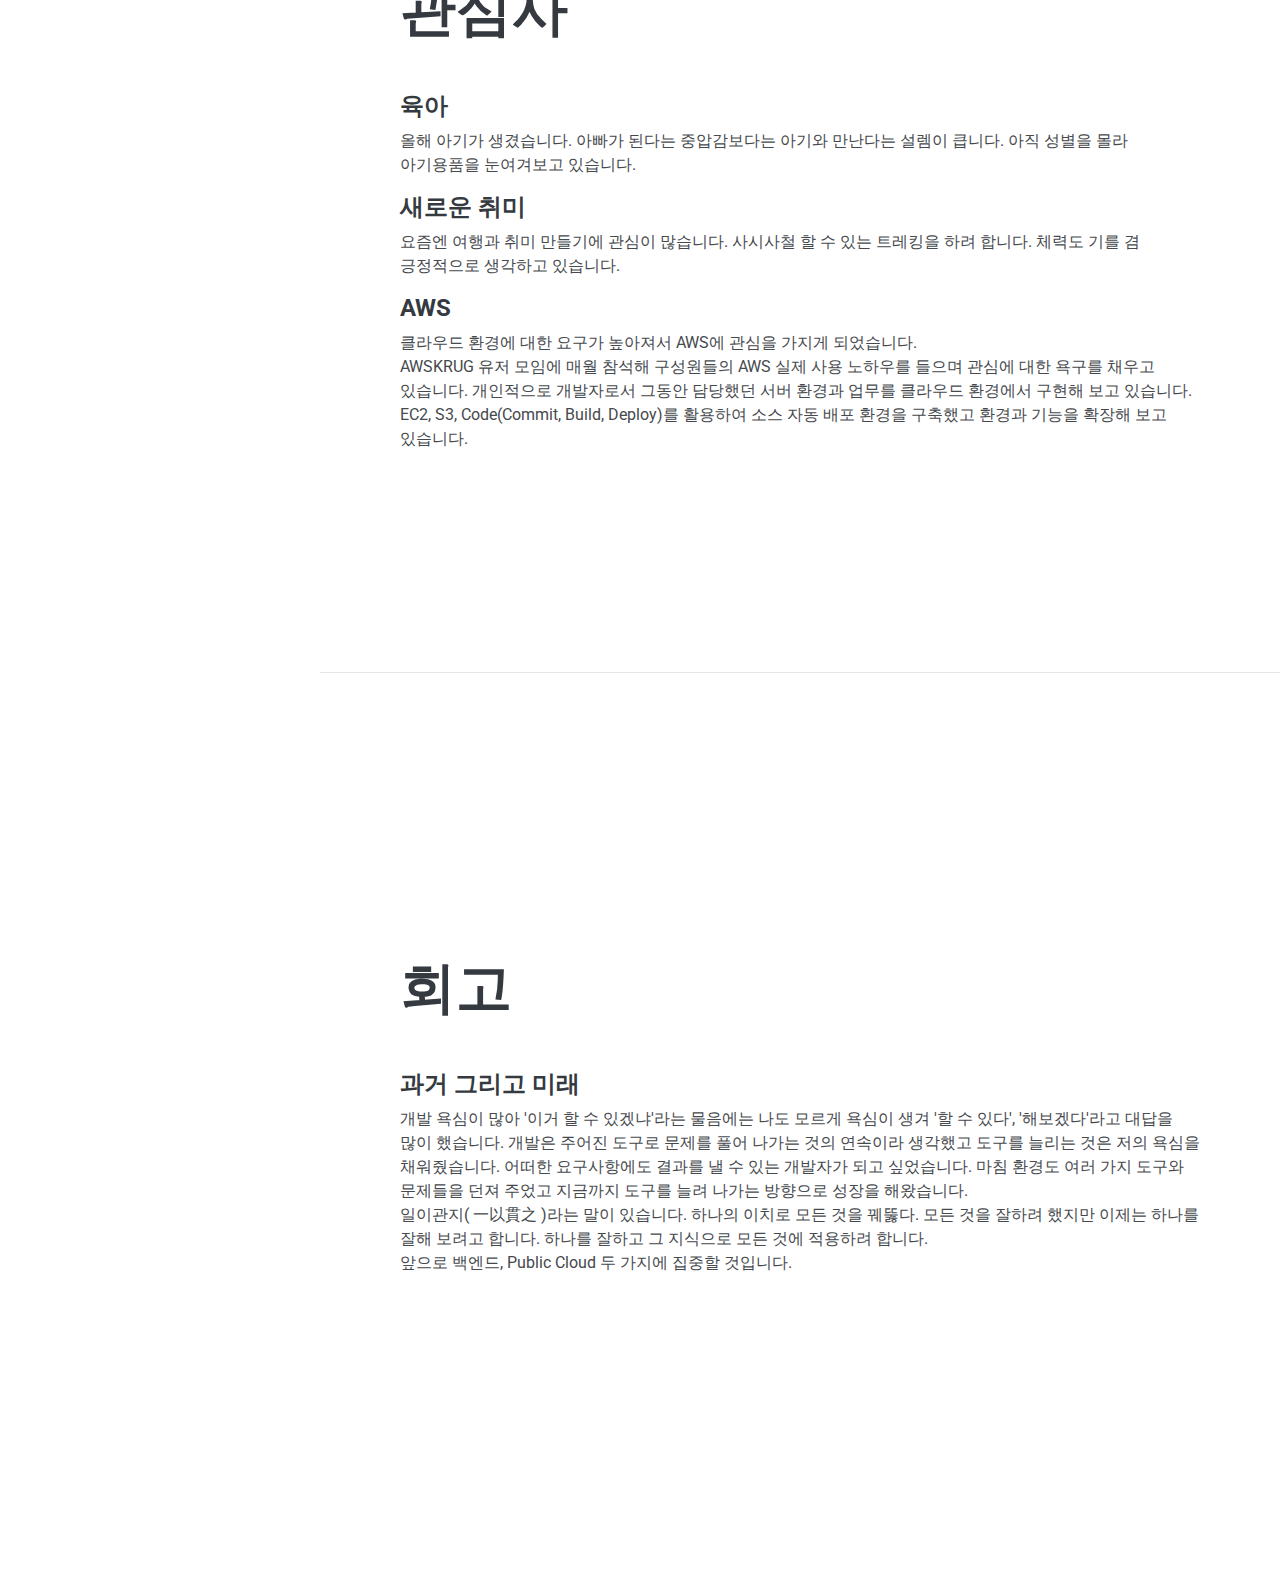
==== commit cb967295: "portfolio update" ====
--- a/index.html
+++ b/index.html
@@ -65,15 +65,7 @@
         <p class="lead mb-5">
           Java, php 풀스택 웹 개발자 였지만 이제는 백엔드에 집중하고 싶은, 앞으로 좀 더 큰 세상을 경험 해 보고 싶은 개발자
         </p>
-        <!--
-        <p class="sub mb-5 text-line-through_tmp">
-          술 한잔 마셨습니다... 버그가 조금은 있을 수 있습니다. <br/>
-          하지만 유대웅 하나만 기억해 주세요. 진심을 다해 전합니다. <br/>
-          결과가 별로일 수는 없을 겁니다. 밤낮으로 고민하고 개발 해왔습니다... <br/>
-          최선을 다했고 열심히 했습니다. 저의 진심이 느껴지길 바랍니다. <br/>
-          고맙습니다...
-        </p>
-        
+        <!--        
         <div class="social-icons">
           <a href="https://github.com/medduu" target="_blank">
             <i class="fab fa-github"></i>
@@ -591,22 +583,6 @@
             앞으로 백엔드, Public Cloud 두 가지에 집중할 것입니다.
           </p>
         </div>
-        <div>
-            <h4>클린코드</h4>
-            <p>
-              TDD, 리팩토링, OOP. 최근에 와서야 저에게 깊게 인상을 남겨준 세 가지입니다.<br/>
-              그동안 이것들 중 하나도 적용되어있지 않은 프로젝트나 솔루션의 개발, 담당을 해왔기 때문에 소스코드가 어디까지 망가질 수 있는지 온몸으로 체험했습니다. 
-              6년간 고생을 해오며 망가진 소스를 살려보려고도 하고 망가뜨리지 않으려고도 했지만 생각대로 되지 않았습니다. 
-              코드를 잘 짜고 최적화시켜 해결하려 했지만 망가지는 시간을 늦추는 것뿐이었습니다.
-              그래서 방법을 바꿔 코드 양이 늘어나서 적용하지 않았던 TDD를 적용하기로 결심했습니다. TDD를 적용해 개발 중에 문제없던 부분들이 테스트 과정에서 오류 나는 것부터 잡아 보려 했습니다. 
-              그리고 TDD를 공부하려 자료를 찾는 과정에서 한 강의를 접했습니다.
-              강의에서는 TDD와 리팩토링 그리고 OOP 원칙을 다루고 있었습니다. 이 내용들은 지금까지 제가 찾아왔던 해결방법을 제시하고 있었습니다. TDD는 첫 시작점이었습니다.
-              그리고 이 내용을 확실히 내 것으로 만들기 위해 지금의 나보다 좀 더 체계적인 깔끔한 코드가 필요했습니다. 그래서 목차만 보았던 클린코드를 정독했습니다. 
-              나름대로 Clean한 코드를 구현해왔다 생각했지만 그것은 방향만 지켰을 뿐이었습니다.<br/>
-              지금은 생각하고 느낀 것을 풀어내려 토이 프로젝트를 진행하고 있습니다. Public Cloud 환경에 API 서버를 구축하고 환경과 기능을 확장하며 제 자신을 개선하고 있습니다.
-              TDD, 리팩토링, OOP 강의로 시작된 반성과 개선의 노력이, 작은 공간에 갇혀있는 것만 같았던 현재의 나를 좀 더 큰 세상으로 데려다줄 것이라 믿습니다.
-          </p>
-        </div>
       </div>
     </section>
 
@@ -832,7 +808,7 @@
             <div class="row justify-content-center">
               <div class="col-lg-10">
                 <!-- Portfolio Modal - Title -->
-                <h2 class="portfolio-modal-title text-secondary text-uppercase mb-0">전재결재시스템</h2>
+                <h2 class="portfolio-modal-title text-secondary text-uppercase mb-0">전자결재시스템</h2>
                 <hr>
                         <!-- Portfolio Modal - Image -->
                 <div class="modal-img-wrap">
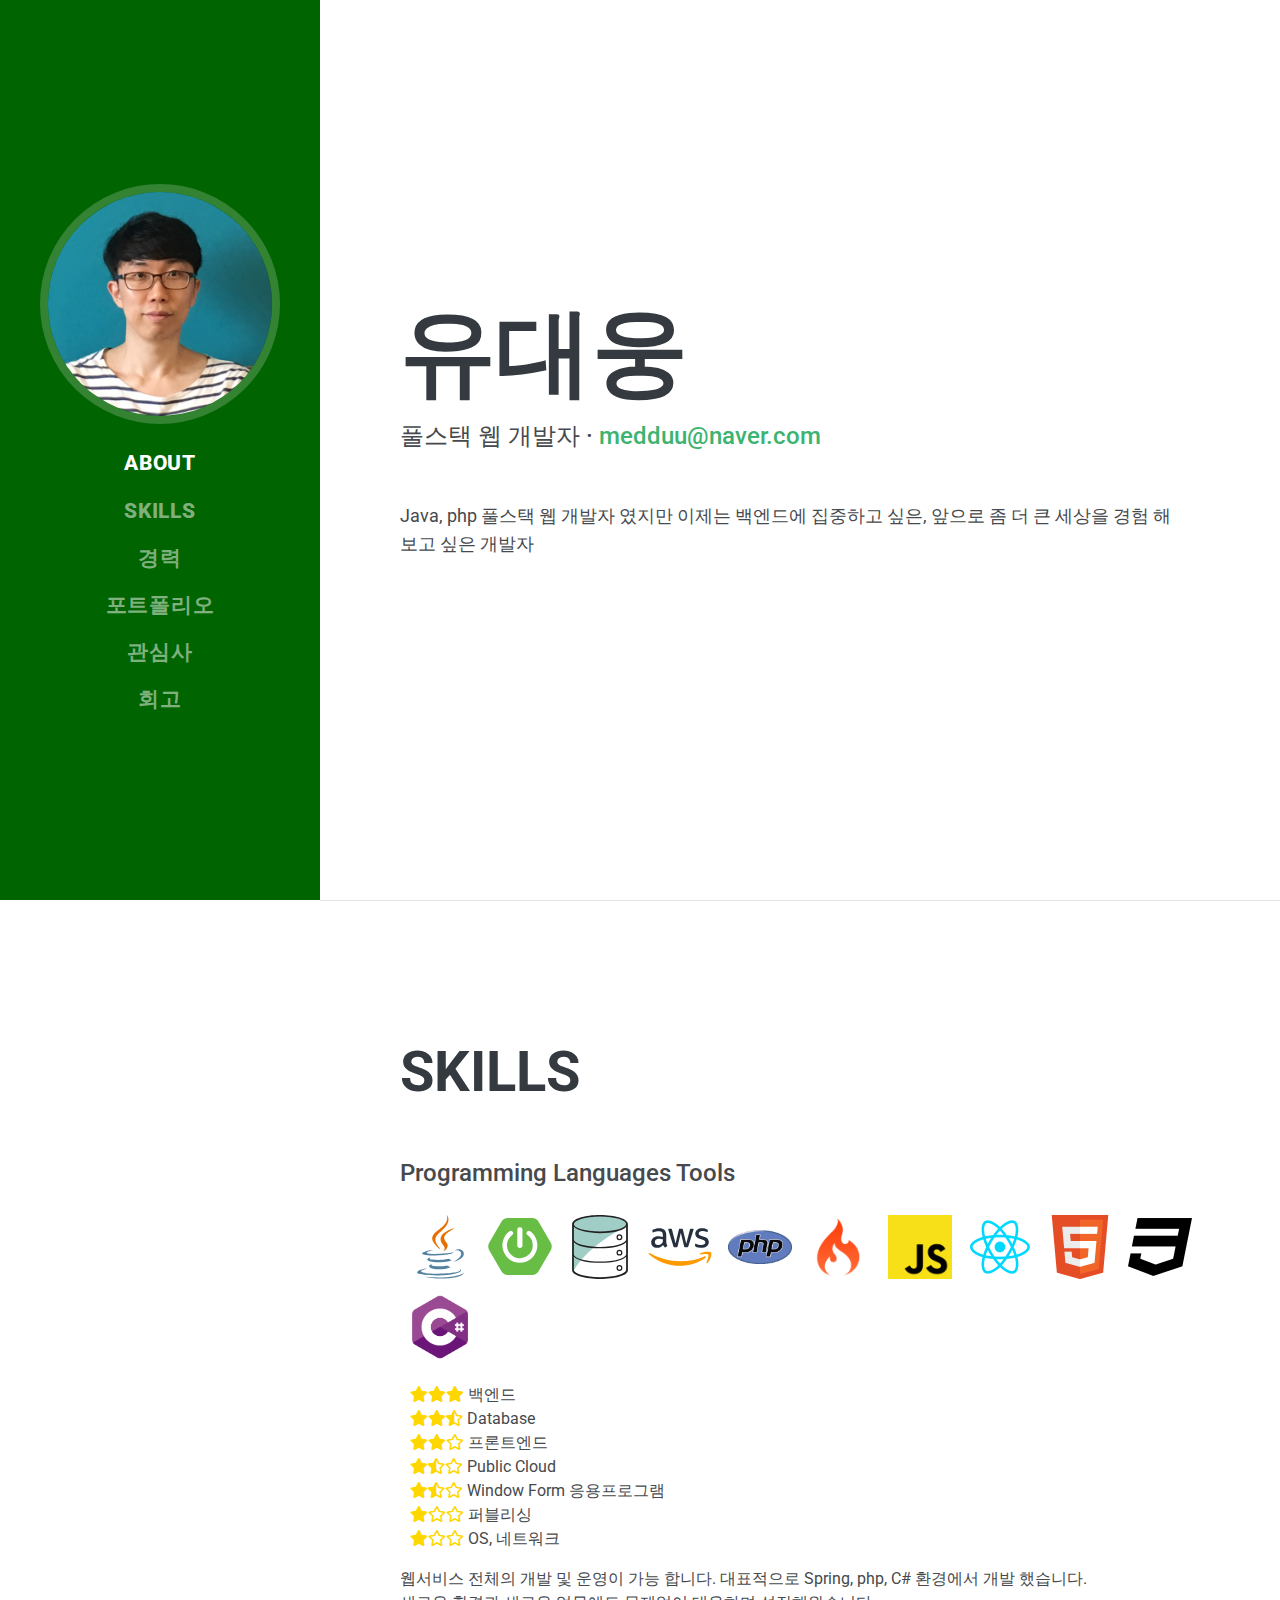
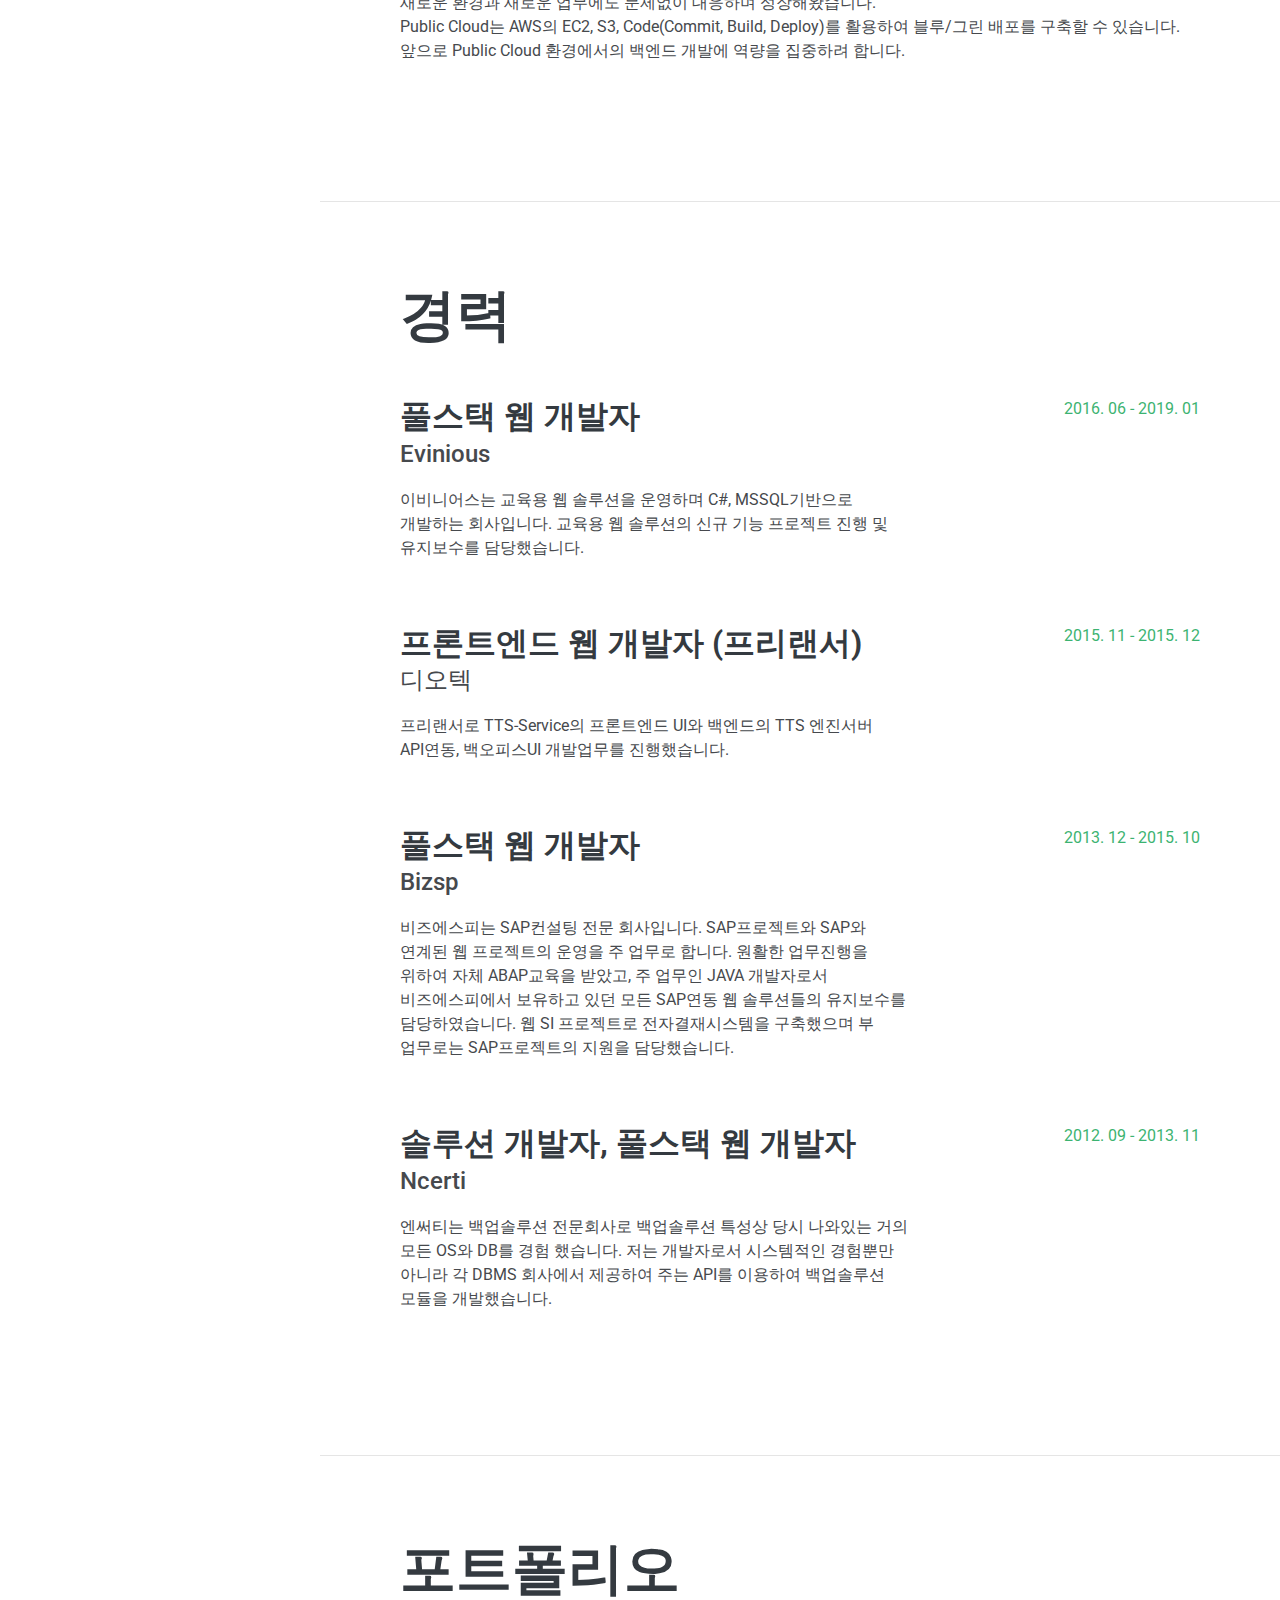
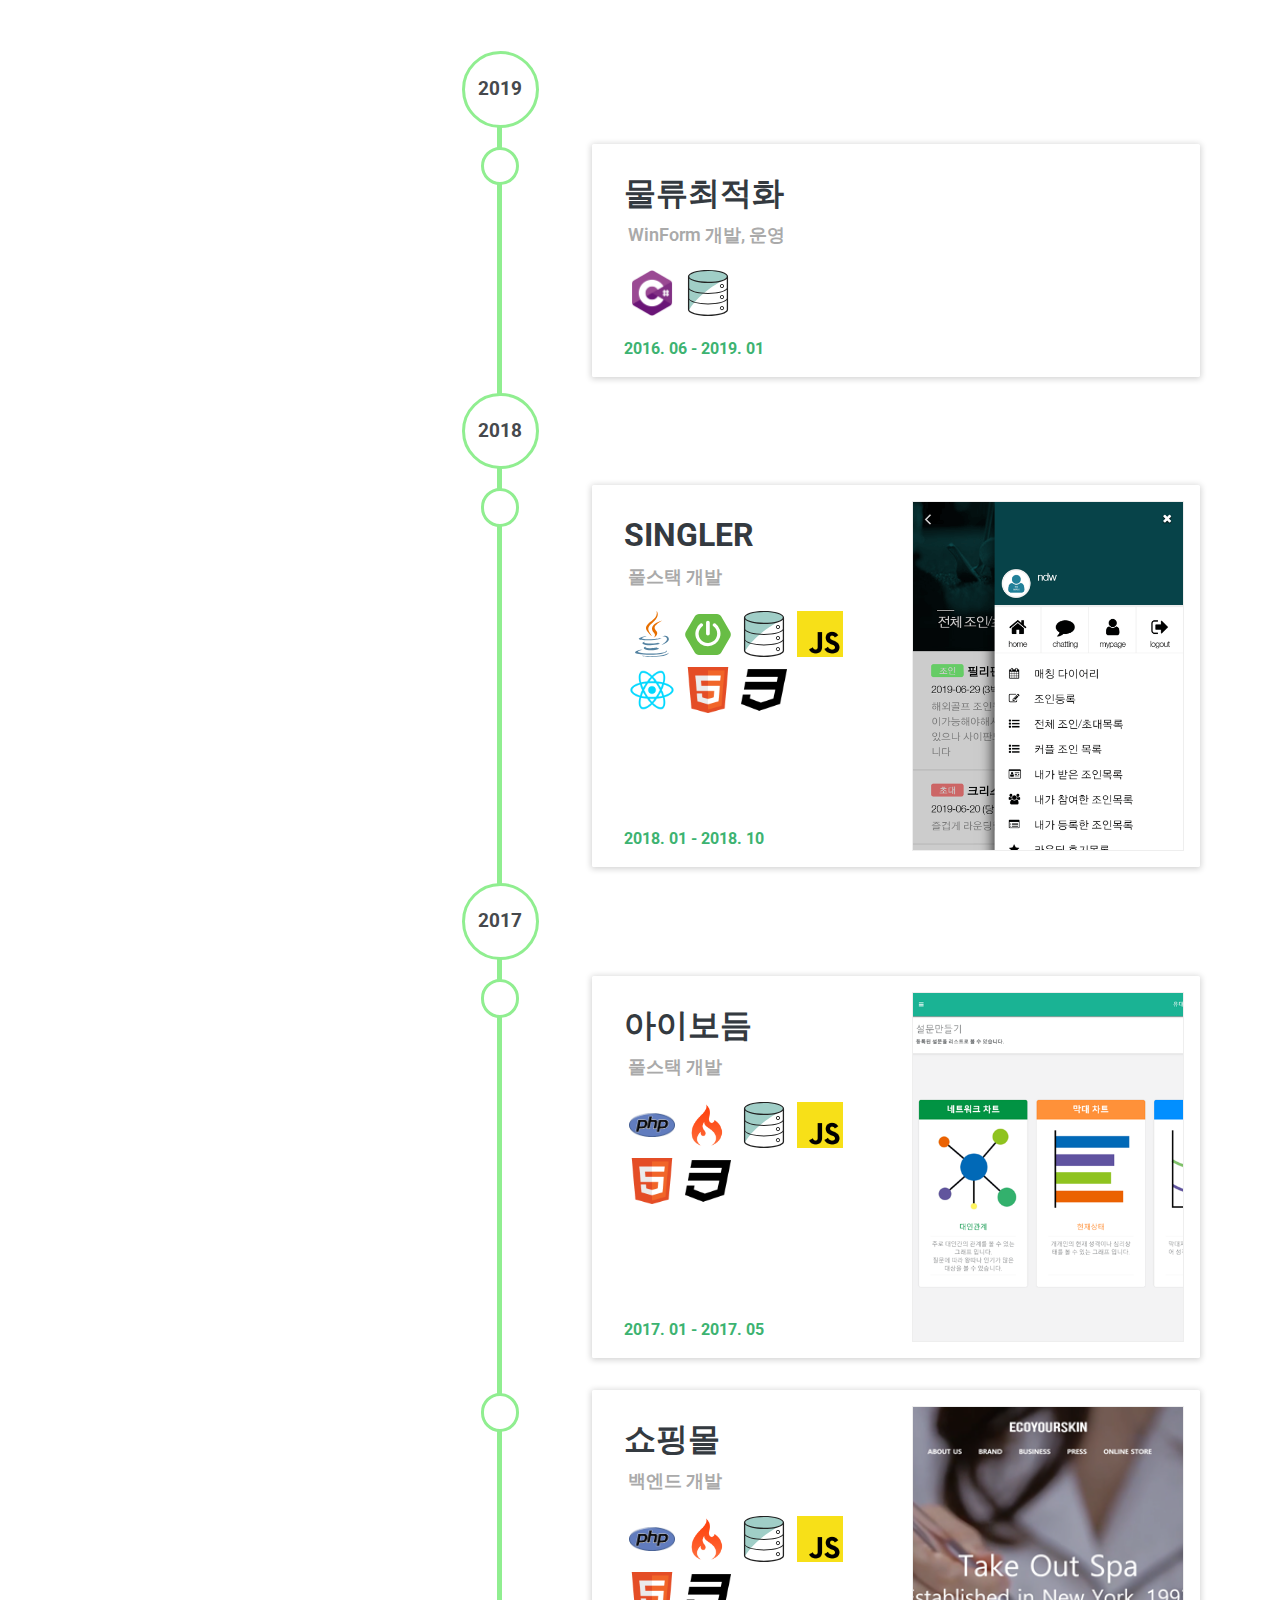
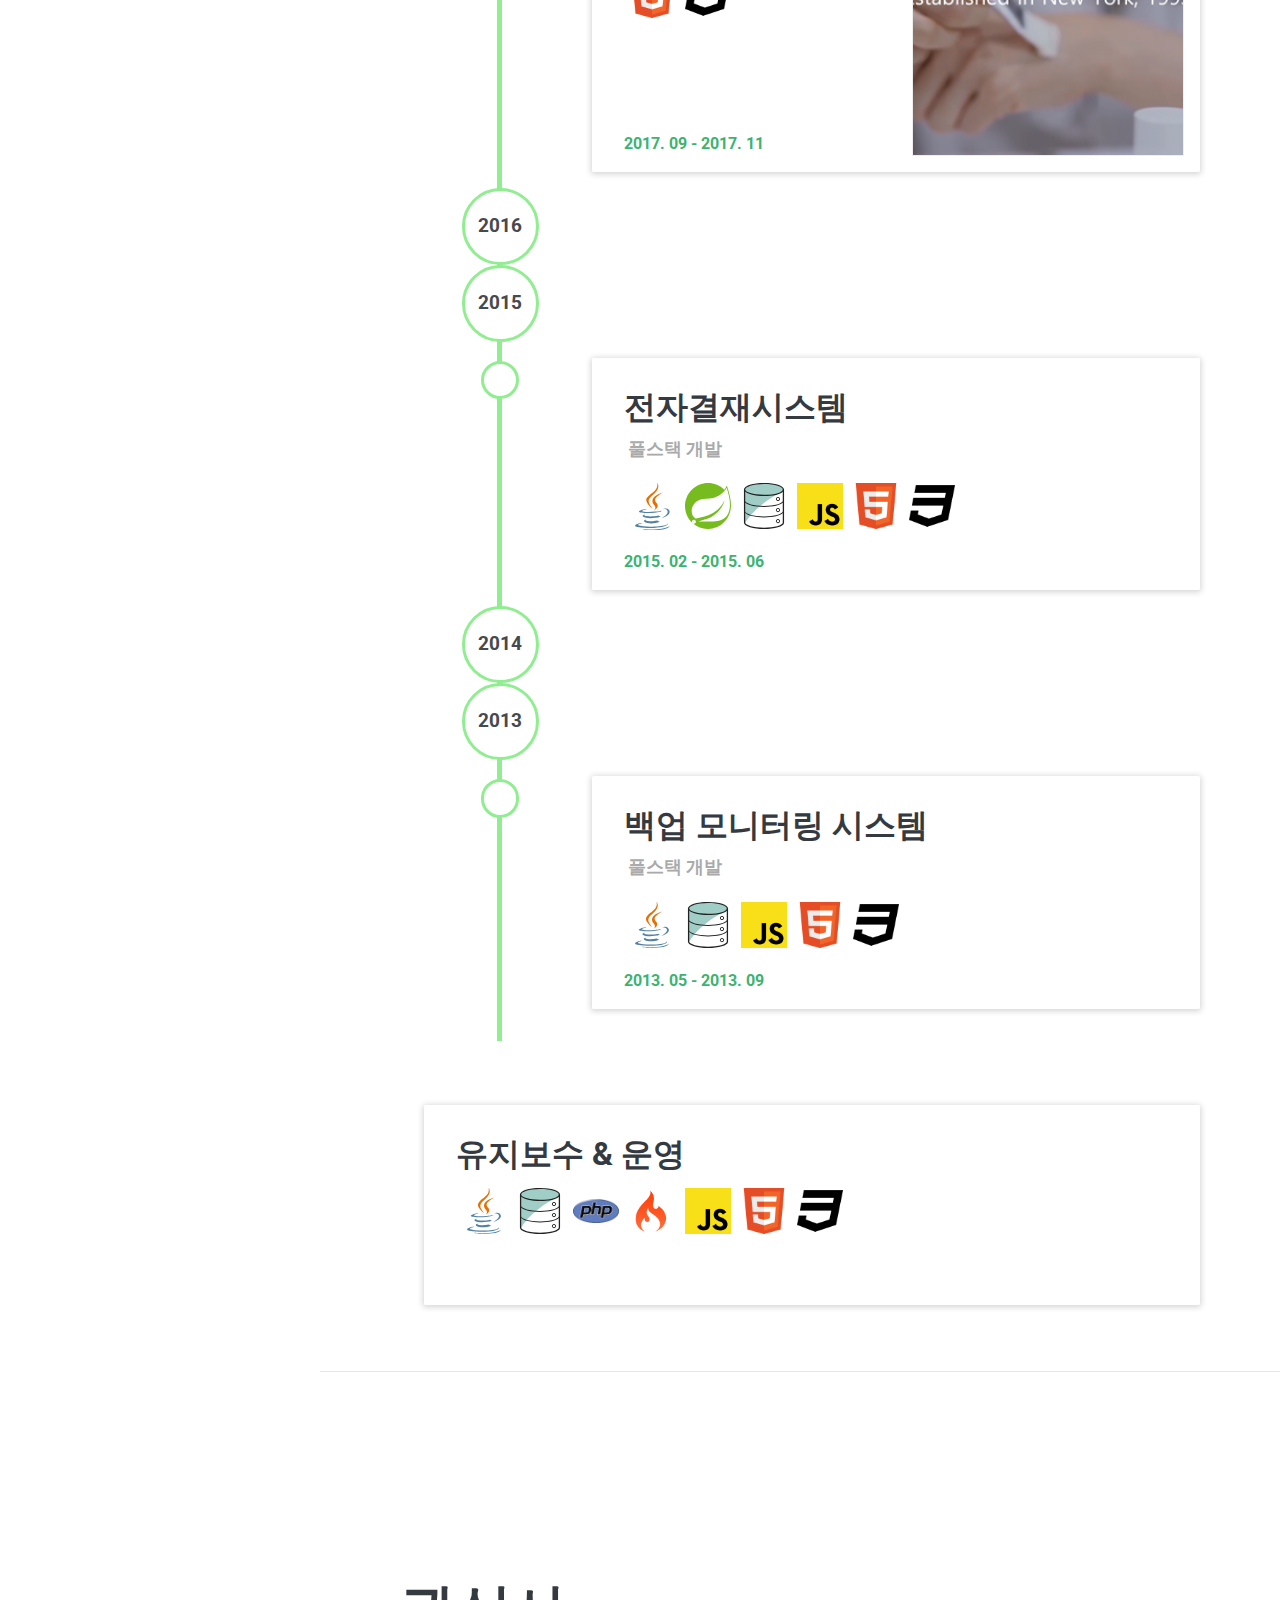
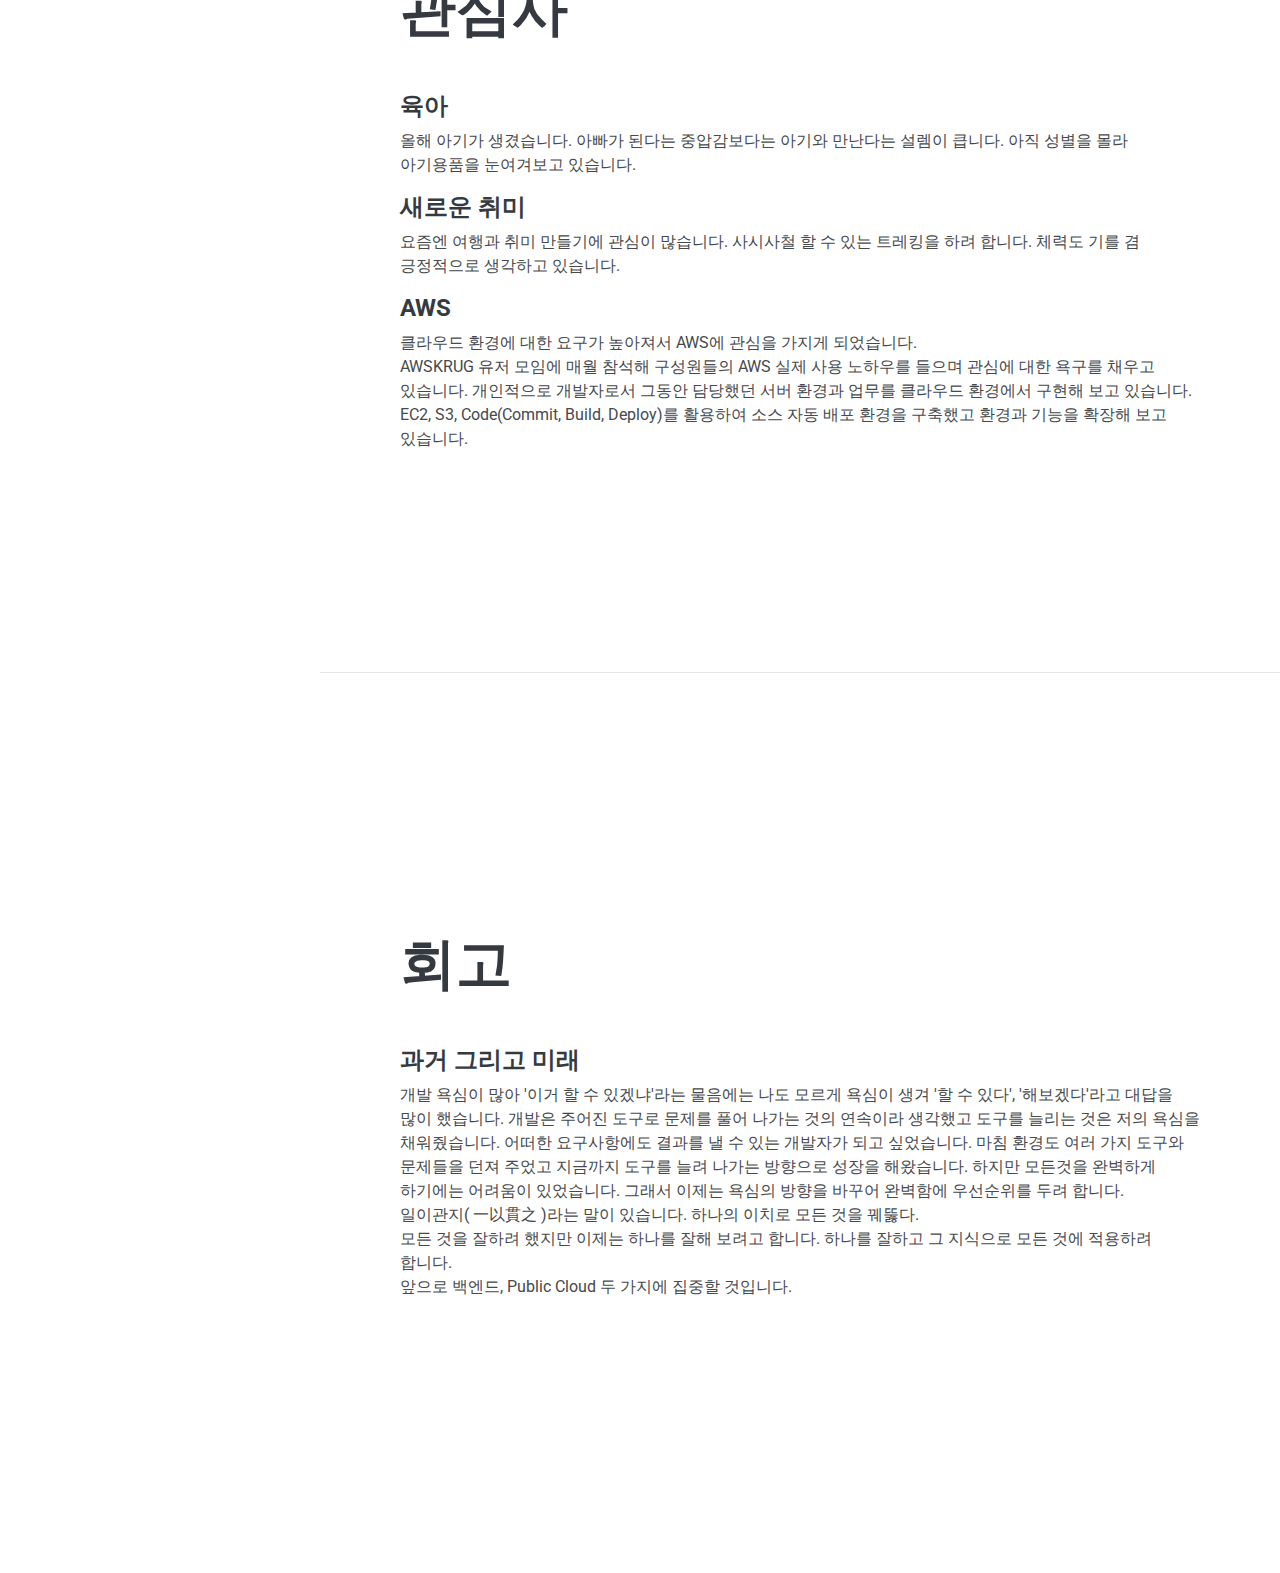
==== commit 5bf976e6: "portfolio update" ====
--- a/index.html
+++ b/index.html
@@ -577,8 +577,9 @@
             개발 욕심이 많아 '이거 할 수 있겠냐'라는 물음에는 나도 모르게 욕심이 생겨 '할 수 있다', '해보겠다'라고 대답을 많이 했습니다.
             개발은 주어진 도구로 문제를 풀어 나가는 것의 연속이라 생각했고 도구를 늘리는 것은 저의 욕심을 채워줬습니다. 
             어떠한 요구사항에도 결과를 낼 수 있는 개발자가 되고 싶었습니다.
-            마침 환경도 여러 가지 도구와 문제들을 던져 주었고 지금까지 도구를 늘려 나가는 방향으로 성장을 해왔습니다.<br/>
-            일이관지( 一以貫之 )라는 말이 있습니다. 하나의 이치로 모든 것을 꿰뚫다. 
+            마침 환경도 여러 가지 도구와 문제들을 던져 주었고 지금까지 도구를 늘려 나가는 방향으로 성장을 해왔습니다.
+            하지만 모든것을 완벽하게 하기에는 어려움이 있었습니다. 그래서 이제는 욕심의 방향을 바꾸어 완벽함에 우선순위를 두려 합니다. <br/>
+            일이관지( 一以貫之 )라는 말이 있습니다. 하나의 이치로 모든 것을 꿰뚫다. <br/>
             모든 것을 잘하려 했지만 이제는 하나를 잘해 보려고 합니다. 하나를 잘하고 그 지식으로 모든 것에 적용하려 합니다.<br/>
             앞으로 백엔드, Public Cloud 두 가지에 집중할 것입니다.
           </p>
